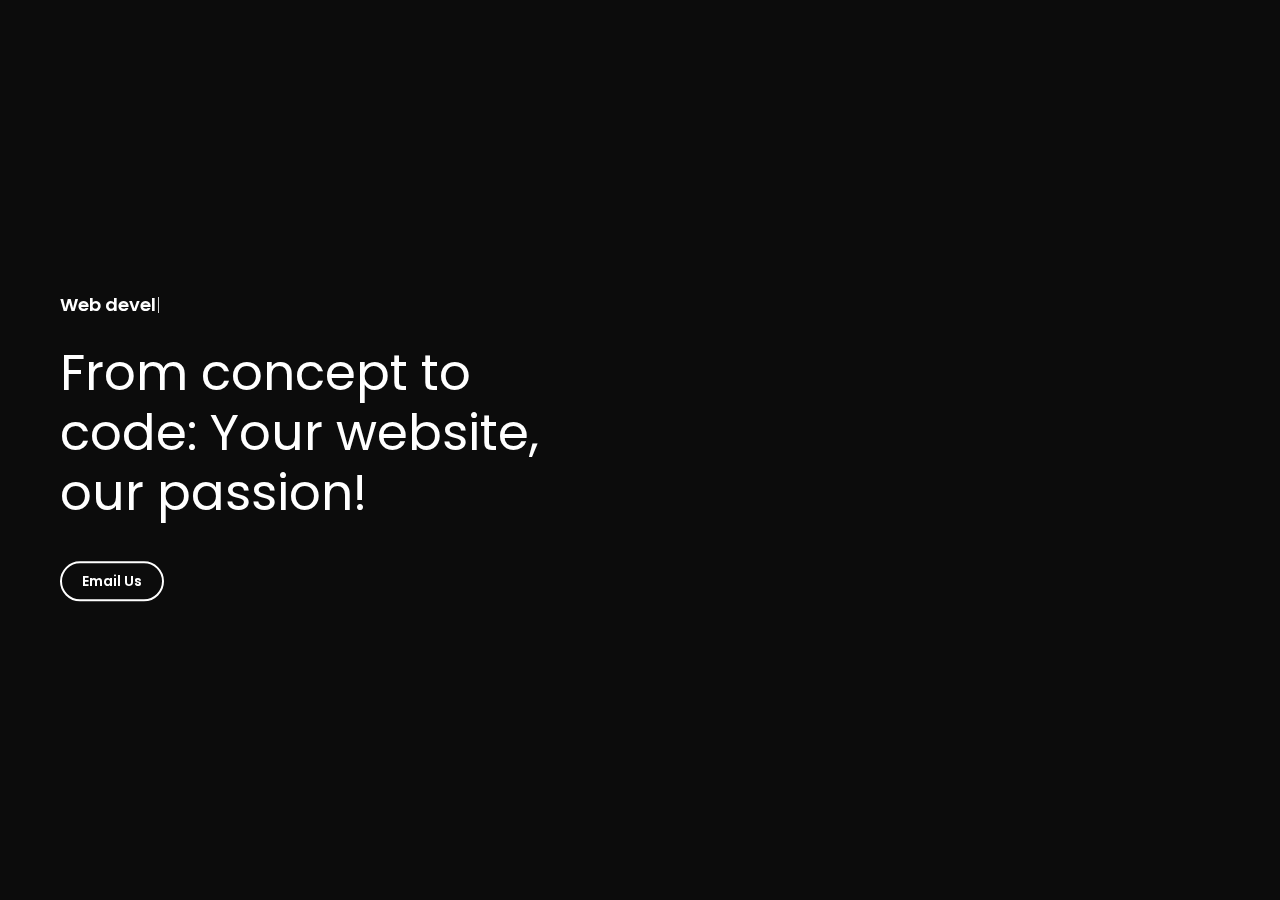
==== index.html @ c7162fa5 "fixed contact" ====
<!DOCTYPE html>
<html lang="en" dir="ltr">
	<head>
		<meta charset="utf-8" />

		<!-- Page Title-->
		<title>
			Idibia - Web Development, Web Design, UI/UX, Graphics Designing
		</title>

		<!-- Meta Tags-->

		<!-- end -->
		<meta
			name="keywords"
			content="Idibia, web design , website development, lagos web design, Nigerian web design company"
		/>
		<meta
			name="description"
			content="Idibia is a web  development company based in abuja Nigeria, that specializes in web design, UI/UX, and graphics designing. We create stunning websites and graphics that help businesses grow."
		/>
		<meta name="author" content="idibia" />

		<!-- Viewport Meta-->
		<meta http-equiv="X-UA-Compatible" content="IE=edge" />
		<meta
			name="viewport"
			content="width=device-width, initial-scale=1, maximum-scale=1"
		/>

		<!-- Template Favicon & Icons Start -->
		<link rel="icon" href="img/favicon/favicon.ico" sizes="any" />
		<link rel="icon" href="img/favicon/icon.svg" type="image/svg+xml" />
		<link rel="apple-touch-icon" href="img/favicon/apple-touch-icon.png" />
		<link rel="manifest" href="img/favicon/manifest.webmanifest" />
		<link rel="preconnect" href="https://fonts.googleapis.com" />
		<link rel="preconnect" href="https://fonts.gstatic.com" crossorigin />
		<link
			href="https://fonts.googleapis.com/css2?family=Inter+Tight:wght@300;400;700&family=League+Spartan:wght@700&display=swap"
			rel="stylesheet"
		/>
		<!-- Template Favicon & Icons End -->

		<!-- Facebook Metadata Start -->
		<meta property="og:image:height" content="1200" />
		<meta property="og:image:width" content="1200" />
		<meta property="og:title" content="Idibia " />
		<meta property="og:description" content="idibia official website" />
		<meta
			property="og:url"
			content="http://mixdesign.club/themeforest/ignite/"
		/>
		<meta
			property="og:image"
			content="http://mixdesign.club/themeforest/ignite/favicon/og-image.jpg"
		/>
		<!-- Facebook Metadata End -->

		<!-- Template Styles Start -->
		<link rel="stylesheet" type="text/css" href="css/loaders/loader.css" />
		<link rel="stylesheet" type="text/css" href="css/plugins.css" />
		<link rel="stylesheet" type="text/css" href="css/main.css" />
		<!-- Template Styles End -->

		<!-- Custom Browser Color Start -->
		<meta name="theme-color" content="#0c0c0c" />
		<meta name="msapplication-navbutton-color" content="#0c0c0c" />
		<meta name="apple-mobile-web-app-status-bar-style" content="#0c0c0c" />
		<!-- Custom Browser Color End -->
	</head>

	<body>
		<!-- Loader Start -->
		<div class="loader">
			<div class="loader">
				<div class="loader__content">
					<div class="loader__logo">
						<img src="img/logo-white.svg" alt="Idibia logo " />
					</div>
				</div>
			</div>
		</div>
		<!-- Loader End -->

		<!-- Navigation Start -->
		<nav id="nav" class="nav">
			<div class="nav__container">
				<!-- menu background -->
				<div class="nav__background"></div>
				<div class="nav__content text-center">
					<ul class="navigation">
						<li>
							<a id="home-trigger" class="nav__link" href="#0">
								<span class="link-title">Home</span>
								<span class="link-hover">Home</span>
							</a>
						</li>
						<li>
							<a id="about-trigger" class="nav__link" href="#0">
								<span class="link-title">About Us</span>
								<span class="link-hover">About Us</span>
							</a>
						</li>
						<li>
							<a id="works-trigger" class="nav__link" href="#0">
								<span class="link-title">Projects</span>
								<span class="link-hover">Projects</span>
							</a>
						</li>
						<li>
							<a id="contact-trigger" class="nav__link" href="#0">
								<span class="link-title">Contact</span>
								<span class="link-hover">Contact</span>
							</a>
						</li>
					</ul>
				</div>
			</div>
		</nav>
		<!-- Navigation End -->

		<!-- Header Start -->
		<header id="header" class="header full">
			<div class="container-fluid px-0 fullheight-mobile">
				<div class="row gx-0 fullheight-mobile">
					<div class="col-6 fullheight-mobile header__left">
						<!-- Logo Start -->
						<div class="logo">
							<img src="img/logo-white.svg" alt="Idibia - logo" />
						</div>
						<!-- Logo End -->
					</div>
					<div class="col-6 fullheight header__right">
						<!-- Say Hello Button Start -->
						<a
							href="#0"
							id="sayhello-trigger"
							class="btn btn-s sayhello-trigger"
						>
							<i class="fa-solid fa-pencil"></i>
							<span class="title">Say Hello</span>
							<span class="hover">Say Hello</span>
						</a>
						<!-- Say Hello Button End -->

						<!-- Menu Trigger Start -->
						<div class="menu-button">
							<a href="#0" id="menu-trigger" class="menu-trigger">
								<span class="burger"></span>
								<span class="circle"></span>
							</a>
						</div>
						<!-- Menu Trigger End -->
					</div>
				</div>
			</div>
		</header>
		<!-- Header End -->

		<!-- Main Section Start -->
		<section id="main" class="main full">
			<div class="fullscreen-wrapper">
				<!-- Fullscreen Background Start-->
				<div class="fullscreen-bg media-full-4">
					<!-- Dark gradient cover layer -->
					<div class="color-layer layer-dark-03"></div>
				</div>
				<!-- Fullscreen Background End-->

				<!-- Main Section Content Start -->
				<div class="main__content fullheight-mobile">
					<div class="container-fluid px-0 fullheight-mobile">
						<div class="row gx-0 fullheight-mobile">
							<!-- Main Section Intro Start -->
							<div class="col-12 col-xl-6 main__intro fullheight-mobile">
								<!-- Main Intro Content Start -->
								<div class="intro__content fullheight-mobile">
									<!-- Headline Start -->
									<div id="headline" class="headline centered-mobile">
										<span class="headline__subtitle animated-headline">
											<span id="typed-strings">
												<b>Web development</b>
												<b>Branding & logo design</b>
												<b>3D modeling</b>
											</span>
											<span id="typed"></span>
										</span>
										<h1 class="headline__title">
											From concept to code: Your website, our passion!
										</h1>
										<div class="headline__btnholder">
											<!-- <a
												href="https://vimeo.com/65036292"
												id="showreel-trigger"
												class="btn btn-l-icon btn-light"
											>
												<span class="btn-icon-title">Play Showreel</span>
												<span class="btn-icon-anim"
													><i class="fa-solid fa-play"></i
												></span>
											</a>
											<a
												href="#"
												id="notify-trigger"
												class="btn btn-l btn-outline-light"
											>
												<span class="btn-title">Notify me</span>
												<span class="btn-hover">Notify me</span>
											</a> -->
											<a
												href="mailto:idibiaonline@gmail.com"
												class="btn btn-l btn-outline-light"
											>
												<span class="btn-title">Email Us</span>
												<span class="btn-hover">Email Us</span>
											</a>
										</div>
									</div>
									<!-- Headline End -->
								</div>
								<!-- Main Intro Content End -->

								<!-- Footer Mobile Start -->
								<div class="footer-mobile full">
									<div
										class="container-mobile fullheight-mobile d-flex align-items-center"
									>
										<div class="container-fluid px-0">
											<div class="row gx-0">
												<div class="col-6 text-start footer-mobile__socials">
													<!-- Home screen socials links -->
													<ul class="socials d-flex align-items-start">
														<li>
															<a
																class="btn btn-s-text"
																href="https://www.facebook.com/idibia.net"
																target="_blank"
															>
																<span class="title">Fb</span>
																<span class="hover">Fb</span>
															</a>
														</li>
														<li>
															<a
																class="btn btn-s-text"
																href="https://www.instagram.com"
																target="_blank"
															>
																<span class="title">In</span>
																<span class="hover">In</span>
															</a>
														</li>
														<li>
															<a
																class="btn btn-s-text"
																href="https://twitter.com/"
																target="_blank"
															>
																<span class="title">Tw</span>
																<span class="hover">Tw</span>
															</a>
														</li>
														<li>
															<a
																class="btn btn-s-text"
																href="https://www.behance.net/"
																target="_blank"
															>
																<span class="title">Be</span>
																<span class="hover">Be</span>
															</a>
														</li>
													</ul>
												</div>
												<div class="col-6 text-end footer-mobile__copyright">
													<p class="copyright bright">
														<i class="fa-regular fa-copyright"></i>
														<a class="contact-link" href="#git " target="_blank"
															>Idibia</a
														>, 2023
													</p>
												</div>
											</div>
										</div>
									</div>
								</div>
								<!-- Footer Mobile End -->
							</div>
							<!-- Main Section Intro End -->
						</div>
					</div>
				</div>
				<!-- Main Section Content End -->
			</div>
		</section>
		<!-- Main Section End -->

		<!-- About Section Start -->
		<section id="about" class="inner about">
			<!-- Inner Section Content Start -->
			<div class="inner__content fullheight">
				<div class="container-fluid px-0 fullheight">
					<div class="row gx-0 flex-xl-row-reverse fullheight">
						<!-- Inner Section Info Part Start -->
						<div class="col-12 col-xl-6 inner__info">
							<div class="blocks-container">
								<!-- Inner Content Block Title Start -->
								<div class="content-block">
									<span class="block__subtitle">01 / About Us</span>
									<h2 class="block__title">
										Creativity is above all. Just awesome template.
									</h2>
									<p class="block__text">
										We're not just another web development company – we're the
										creative minds behind digital magic! 🌟 At Idibia, we've
										turned our passion for crafting stunning online experiences
										into a full-fledged journey of innovation. With a sprinkle
										of imagination and a whole lot of code, we're here to make
										your web dreams a reality. Whether you're envisioning a
										sleek website design that's as smooth as butter, a seamless
										user experience that feels like a warm hug, or some
										eye-popping graphics that practically dance off the screen,
										we're your go-to team. But who are we, you ask? We're a
										bunch of tech enthusiasts, design aficionados, and coffee
										addicts (because let's face it, caffeine powers
										creativity!). Our mission is to blend the art of design with
										the precision of development, creating online spaces that
										not only look fantastic but work like a charm. Navigating
										the ever-evolving digital landscape can be overwhelming, but
										fear not – we're your trusty guides, here to translate geek
										speak into plain English. We love collaborating, so expect a
										lot of "Let's do this together!" vibes from us. Your vision
										and ideas fuel our work, and we're all ears (well,
										technically eyes) for what you have to say. Whether you're a
										startup, a growing business, or a seasoned pro looking for a
										digital facelift, we've got your back. So let's embark on
										this web adventure together – hand in hand, pixel by pixel.
										Ready to turn your online aspirations into captivating
										reality? Let's make some web magic! Catch you on the digital
										side, The Idibia Crew ✨
									</p>
								</div>
								<!-- Inner Content Block Title End -->

								<!-- Inner Content Block Skillbars Start -->
								<div class="content-block">
									<div class="skillbars">
										<!-- Skillbar single item -->
										<!-- <div class="show-skillbar">
											<div class="skillbar light" data-percent="96">
												<span class="skillbar-title light">UI/UX Design</span>
												<p class="skillbar-bar light" style="width: 96%"></p>
												<span class="skill-bar-percent light">96%</span>
											</div>
										</div> -->
										<!-- Skillbar single item -->
										<!-- <div class="show-skillbar">
											<div class="skillbar light" data-percent="84">
												<span class="skillbar-title light">Branding</span>
												<p class="skillbar-bar light" style="width: 84%"></p>
												<span class="skill-bar-percent light">90%</span>
											</div>
										</div> -->
										<!-- Skillbar single item -->
										<!-- <div class="show-skillbar">
											<div class="skillbar light" data-percent="90">
												<span class="skillbar-title light">3D Modeling</span>
												<p class="skillbar-bar light" style="width: 90%"></p>
												<span class="skill-bar-percent light">87%</span>
											</div>
										</div> -->
									</div>
								</div>
								<!-- Inner Content Block Skillbars End -->
							</div>
						</div>
						<!-- Inner Section Info Part End -->

						<!-- Inner Section Media Part Start -->
						<div class="col-12 col-xl-6 inner__media">
							<div class="media-container">
								<!-- Inner Illustration Image Start -->
								<div class="image about-image">
									<!--<div class="color-layer color-layer-dark"></div>-->
									<!-- About image bottom caption -->
									<div class="image-caption opposite">
										<p>
											Lost in Space
											<span>Editorial / Render</span>
										</p>
									</div>
								</div>
								<!-- Inner Illustration Image End -->
							</div>
						</div>
						<!-- Inner Section Media Part End -->
					</div>
				</div>
			</div>
			<!-- Inner Section Content End -->
		</section>
		<!-- About Section End -->

		<!-- Works Section Start -->
		<section id="works" class="inner works">
			<!-- Inner Section Content Start -->
			<div class="inner__content fullheight">
				<div class="container-fluid px-0 fullheight">
					<div class="row gx-0 flex-xl-row-reverse fullheight">
						<!-- Inner Section Info Part Start -->
						<div class="col-12 col-xl-6 inner__info">
							<div class="blocks-container">
								<!-- Inner Content Block Title Start -->
								<div class="content-block">
									<span class="block__subtitle">02 / Projects</span>
									<h2 class="block__title">
										Welcome to Our Creative Playground! 🚀
									</h2>
									<p class="block__text">
										Behold, a showcase of our digital adventures! Each project
										here is a testament to our passion for innovation, design,
										and all things tech. From crafting seamless user experiences
										to painting digital canvases with vibrant graphics, we've
										poured our heart and soul into every pixel. Join us on a
										journey through imagination and technology as we unveil the
										stories behind these projects. They're not just websites or
										designs – they're the result of collaboration, dedication,
										and a dash of that unmistakable Idibia magic. Ready to dive
										in? Let's explore the digital wonders we've brought to life:
									</p>
								</div>
								<!-- Inner Content Block Title End -->

								<!-- Inner Content Block Skillbars Start -->
								<div class="content-block">
									<div class="container-fluid px-0">
										<div class="row gx-5">
											<!-- Feature single item -->
											<div
												class="col-12 col-sm-6 d-flex justify-content-start align-items-center features__item"
											>
												<img
													src="img/features/feature-icon-1.svg"
													alt="idibia image icon"
												/>
												<h3>Eye catching<br />design</h3>
											</div>
											<!-- Feature single item -->
											<div
												class="col-12 col-sm-6 d-flex justify-content-start align-items-center features__item"
											>
												<img
													src="img/features/feature-icon-2.svg"
													alt="idibia image icon"
												/>
												<h3>Trendy colors<br />and fonts</h3>
											</div>
											<!-- Feature single item -->
											<div
												class="col-12 col-sm-6 d-flex justify-content-start align-items-center features__item"
											>
												<img
													src="img/features/feature-icon-3.svg"
													alt="idibia image icon"
												/>
												<h3>Smooth section<br />transitions</h3>
											</div>
											<!-- Feature single item -->
											<div
												class="col-12 col-sm-6 d-flex justify-content-start align-items-center features__item"
											>
												<img
													src="img/features/feature-icon-4.svg"
													alt="idibia image icon"
												/>
												<h3>High quality <br />awesome images</h3>
											</div>
										</div>
									</div>
								</div>
								<!-- Inner Content Block Skillbars End -->
							</div>
						</div>
						<!-- Inner Section Info Part End -->

						<!-- Inner Section Media Part Start -->
						<div class="col-12 col-xl-6 inner__media">
							<div class="media-container portfolio-container">
								<div class="container-fluid px-0 inner__gallery">
									<div
										class="row gx-0 my-gallery"
										itemscope
										itemtype="http://schema.org/ImageGallery"
									>
										<!-- Works Gallery Single Item Start -->
										<figure
											class="col-12 col-sm-6 my-gallery__item"
											itemprop="associatedMedia"
											itemscope
											itemtype="http://schema.org/ImageObject"
										>
											<a
												href="img/works/1000x1200-works-1.jpg"
												data-image="img/works/1000x1200-works-1.jpg"
												class="my-gallery__link"
												itemprop="contentUrl"
												data-size="1000x1200"
											>
												<img
													src="img/works/1000x1200-works-1.jpg"
													class="my-gallery__image"
													itemprop="thumbnail"
													alt="Image description"
												/>
											</a>
											<figcaption
												class="my-gallery__description"
												itemprop="caption description"
											>
												<h4>
													Webisite
													<small
														>View some of our sites ore request a custom
														one</small
													>
												</h4>
												<p>
													“Bring your ideas to life with our top-notch web
													development services. From front-end design to
													back-end functionality, our team of experts will work
													with you every step of the way to create a stunning
													and user-friendly website that exceeds your
													expectations. Let us help you make your mark on the
													web!” <a href="#">View here</a>
												</p>
											</figcaption>
										</figure>
										<!-- Works Gallery Single Item End -->

										<!-- Works Gallery Single Item Start -->
										<figure
											class="col-12 col-sm-6 my-gallery__item"
											itemprop="associatedMedia"
											itemscope
											itemtype="http://schema.org/ImageObject"
										>
											<a
												href="img/works/1000x1200-works-2.jpg"
												data-image="img/works/1000x1200-works-2.jpg"
												class="my-gallery__link"
												itemprop="contentUrl"
												data-size="1000x1200"
											>
												<img
													src="img/works/1000x1200-works-2.jpg"
													class="my-gallery__image"
													itemprop="thumbnail"
													alt="Image description"
												/>
											</a>
											<figcaption
												class="my-gallery__description opposite"
												itemprop="caption description"
											>
												<h4 class="opposite">
													Graphic design
													<small>Let us handle your graphics</small>
												</h4>
												<p>
													“Unleash the power of visual communication with our
													exceptional graphic design services. Our team of
													talented designers will work with you to create
													stunning visuals that effectively convey your message
													and captivate your audience. From logos and branding
													to marketing materials and packaging, we’ve got you
													covered. Let us help you stand out in a sea of
													competition!” <a href="">View here</a>
												</p>
											</figcaption>
										</figure>
										<!-- Works Gallery Single Item End -->

										<!-- Works Gallery Single Item Start -->
										<figure
											class="col-12 col-sm-6 my-gallery__item"
											itemprop="associatedMedia"
											itemscope
											itemtype="http://schema.org/ImageObject"
										>
											<a
												href="img/works/1000x1200-works-3.jpg"
												data-image="img/works/1000x1200-works-3.jpg"
												class="my-gallery__link"
												itemprop="contentUrl"
												data-size="1000x1200"
											>
												<img
													src="img/works/1000x1200-works-3.jpg"
													class="my-gallery__image"
													itemprop="thumbnail"
													alt="Image description"
												/>
											</a>
											<figcaption
												class="my-gallery__description opposite"
												itemprop="caption description"
											>
												<h4 class="opposite">
													AI-Enhanced Design Services
													<small>Bring your imaginations to reality</small>
												</h4>
												<p>
													"Experience the future of design with our AI-Enhanced
													Design Services. Leveraging advanced AI technology and
													prompt engineering techniques12, we can generate
													unique character designs, graphics, icons, logos, and
													assets. Our process involves structuring specific
													prompts that guide the AI to produce designs tailored
													to your needs1. It’s not just design—it’s design
													reimagined. Let us help you redefine your brand’s
													visual identity!"1
												</p>
											</figcaption>
										</figure>
										<!-- Works Gallery Single Item End -->

										<!-- Works Gallery Single Item Start -->
										<figure
											class="col-12 col-sm-6 my-gallery__item"
											itemprop="associatedMedia"
											itemscope
											itemtype="http://schema.org/ImageObject"
										>
											<a
												href="img/works/1000x1200-works-4.webp"
												data-image="img/works/1000x1200-works-4.webp"
												class="my-gallery__link"
												itemprop="contentUrl"
												data-size="1000x1200"
											>
												<img
													src="img/works/1000x1200-works-4.webp"
													class="my-gallery__image"
													itemprop="thumbnail"
													alt="Image description"
												/>
											</a>
											<figcaption
												class="my-gallery__description"
												itemprop="caption description"
											>
												<h4>
													Web design
													<small>Ui / Ux</small>
												</h4>
												<p>
													Create a stunning online presence with our exceptional
													web design and UI services. Our team of skilled
													designers will work with you to craft a visually
													appealing and user-friendly website that effectively
													communicates your message and engages your audience.
													From layout and color scheme to navigation and
													interactivity, we’ll ensure that every aspect of your
													website is optimized for an outstanding user
													experience. Let us help you make a lasting impression
													on
												</p>
											</figcaption>
										</figure>
										<!-- Works Gallery Single Item End -->
									</div>
								</div>
							</div>
						</div>
						<!-- Inner Section Media Part End -->
					</div>
				</div>
			</div>
			<!-- Inner Section Content End -->
		</section>
		<!-- Works Section End -->

		<!-- Contact Section Start -->
		<section id="contact" class="inner contact">
			<!-- Inner Section Content Start -->
			<div class="inner__content fullheight">
				<div class="container-fluid px-0 fullheight">
					<div class="row gx-0 flex-xl-row-reverse fullheight">
						<!-- Inner Section Info Part Start -->
						<div class="col-12 col-xl-6 inner__info">
							<div class="blocks-container">
								<!-- Inner Content Block Title Start -->
								<div class="content-block">
									<span class="block__subtitle">03 / Contact</span>
									<h2 class="block__title">Let's get in touch.</h2>
									<p class="block__text">
										Send us an
										<a
											href="mailto:idibiaonline@gmail.com?subject=Iquiries%20from%20idibia.net"
											class="text-link"
											>email</a
										>
										, we'll get right back <span>9:00 AM</span> to
										<span> 5: 00 PM</span>.
									</p>
								</div>
								<!-- Inner Content Block Title End -->

								<!-- Inner Content Block Skillbars Start -->
								<div class="content-block">
									<div class="container-fluid px-0">
										<div class="row gx-5">
											<!-- contact data item -->
											<div class="col-12 col-md-4 contactdata__item">
												<h5 class="contactdata__title">Location</h5>
												<div
													class="contactdata__descr d-flex align-items-start"
												>
													<div class="contactdata__icon">
														<i class="fa-solid fa-location-crosshairs"></i>
													</div>
													<div class="contactdata__text">
														<p>
															<a
																class="contact-link"
																href="https://goo.gl/maps/nWXKpGaDPuyH6gxRA"
																target="_blank"
																>abuja,<br />Nigeria</a
															>
														</p>
													</div>
												</div>
												<div
													class="contactdata__descr d-flex align-items-start"
												>
													<!-- <div class="contactdata__icon">
														<i class="fa-solid fa-location-crosshairs"></i>
													</div> -->
													<!-- <div class="contactdata__text">
														<p>
															<a
																class="contact-link"
																href="https://goo.gl/maps/NF7ZxtqHu9AJJG3U9"
																target="_blank"
																>Abuja,<br />Nigeria</a
															>
														</p>
													</div> -->
												</div>
											</div>
											<!-- contact data item -->
											<div class="col-12 col-md-4 contactdata__item">
												<h5 class="contactdata__title">Contact</h5>
												<div
													class="contactdata__descr d-flex align-items-start"
												>
													<div class="contactdata__icon">
														<i class="fa-solid fa-phone"></i>
													</div>
													<div class="contactdata__text">
														<p>
															<a class="contact-link" href="">soon</a>
															<br />
															<a class="contact-link" href="">soon</a>
														</p>
													</div>
												</div>
												<div
													class="contactdata__descr d-flex align-items-start"
												>
													<div class="contactdata__icon">
														<i class="fa-solid fa-envelope"></i>
													</div>
													<div class="contactdata__text">
														<a
															class="contact-link"
															href="mailto:idibiaonline@gmail.com?subject=Iquiries%20from%20idibia.net"
															>contact@idibia.net</a
														>
														<br />
														<!-- <a
															class="contact-link"
															href="mailto:example@example.com?subject=Message%20from%20your%20site"
															>help@idibia.net</a
														> -->
													</div>
												</div>
											</div>
											<!-- contact data item -->
											<div class="col-12 col-md-4 contactdata__item">
												<h5 class="contactdata__title">Follow us</h5>
												<div
													class="contactdata__descr d-flex align-items-start"
												>
													<ul class="contactdata__socials">
														<li>
															<i class="fa-brands fa-facebook"></i>
															<a
																class="contact-link"
																href="https://www.facebook.com/idibia.net"
																target="_blank"
																>Facebook</a
															>
														</li>
														<li>
															<i class="fa-brands fa-instagram"></i>
															<a
																class="contact-link"
																href="https://www.instagram.com/idibiaonline"
																target="_blank"
																>Instagram</a
															>
														</li>
														<!-- <li>
															<i class="fa-brands fa-twitter"></i>
															<a
																class="contact-link"
																href="https://twitter.com/"
																target="_blank"
																>Twitter</a
															>
														</li> -->
														<!-- <li>
															<i class="fa-brands fa-pinterest"></i>
															<a
																class="contact-link"
																href="https://pinterest.com/"
																target="_blank"
																>Pinterest</a
															>
														</li> -->
													</ul>
												</div>
											</div>
										</div>
									</div>
								</div>
								<!-- Inner Content Block Skillbars End -->
							</div>
						</div>
						<!-- Inner Section Info Part End -->

						<!-- Inner Section Media Part Start -->
						<div class="col-12 col-xl-6 inner__media">
							<div class="media-container">
								<!-- Inner Illustration Image Start -->
								<div class="image contact-image">
									<!--<div class="color-layer color-layer-dark"></div>-->
									<!-- contact image bottom caption -->
									<div class="image-caption">
										<p>
											Imagination Flight
											<span>Editorial / Render</span>
										</p>
									</div>
								</div>
								<!-- Inner Illustration Image End -->
							</div>
						</div>
						<!-- Inner Section Media Part End -->
					</div>
				</div>
			</div>
			<!-- Inner Section Content End -->
		</section>
		<!-- Contact Section End -->

		<!-- Footer Desktop Start -->
		<footer id="footer" class="footer-desktop full">
			<div class="container-fluid px-0 fullheight">
				<div class="row gx-0 fullheight">
					<div class="col-6 footer-desktop__left fullheight">
						<div
							class="container-desktop d-flex fullheight justify-content-start align-items-center"
						>
							<!-- Home screen socials links -->
							<ul class="socials">
								<li>
									<a
										class="btn btn-s-text"
										href="https://www.facebook.com/idibia.net"
										target="_blank"
									>
										<span class="title">Fb</span>
										<span class="hover">Fb</span>
									</a>
								</li>
								<li>
									<a
										class="btn btn-s-text"
										href="https://www.instagram.com/idibiaonline"
										target="_blank"
									>
										<span class="title">In</span>
										<span class="hover">In</span>
									</a>
								</li>
								<li>
									<!-- <a
										class="btn btn-s-text"
										href="https://twitter.com/"
										target="_blank"
									>
										<span class="title">Tw</span>
										<span class="hover">Tw</span>
									</a> -->
								</li>
							</ul>
						</div>
					</div>
					<div class="col-6 footer-desktop__right fullheight">
						<div
							class="container-desktop fullheight d-flex justify-content-end align-items-center"
						>
							<p class="copyright bright">
								<i class="fa-regular fa-copyright"></i>
								<a class="contact-link" href="#">Idbia</a>, 2023
							</p>
						</div>
					</div>
				</div>
			</div>
		</footer>
		<!-- Footer Desktop End -->

		<!-- Notify Popup Start -->
		<div id="notify" class="popup notify">
			<div class="popup__container">
				<!-- Popup Content Start -->
				<div class="popup__content block-rounded-s">
					<!-- popup close button -->
					<a href="#0" id="notify-close" class="popup-close">
						<i class="fa-solid fa-xmark"></i>
					</a>

					<!-- Notify Popup Title Start -->
					<div class="popup-title">
						<p class="popup-title__title">Get to know about our launch</p>
						<p class="popup-title__text">
							Subscribe to our newsletter and we will send you a notification
							about the launch of our brand new site
						</p>
					</div>
					<!-- Notify Popup Title End -->

					<!-- Notify Form Container Start -->
					<div class="form-container">
						<!-- Reply Messages Start-->
						<div class="reply-group subscription-ok">
							<i class="fa-solid fa-circle-check reply-group__icon"></i>
							<p class="reply-group__title txt-light">Done!</p>
							<span class="reply-group__text"
								>Thanks for subscribing. We will send you a notification about
								our launch.</span
							>
						</div>
						<div class="reply-group subscription-error">
							<i class="fa-solid fa-face-frown-open reply-group__icon"></i>
							<p class="reply-group__title">Ooops!</p>
							<span class="reply-group__text"
								>Something went wrong. Please try again later.</span
							>
						</div>
						<!-- Reply Messages End-->

						<!-- Notify Contact Form Start-->
						<form class="form notify-form form-light">
							<input
								class="margin-l"
								type="email"
								placeholder="Your Email"
								required
							/>
							<button class="btn btn-l btn-light" type="submit">
								<span class="btn-title">Submit</span>
								<span class="btn-hover">Submit</span>
							</button>
						</form>
						<!-- Notify Contact Form End-->
					</div>
					<!-- Notify Form Container End -->
				</div>
				<!-- Popup Content End -->
			</div>
		</div>
		<!-- Notify Popup End -->

		<!-- Say Hello Popup Start -->
		<div id="sayhello" class="popup sayhello">
			<div class="popup__container">
				<!-- Popup Content Start -->
				<div class="popup__content block-rounded-s">
					<!-- popup close button -->
					<a href="#0" id="sayhello-close" class="popup-close">
						<i class="fa-solid fa-xmark"></i>
					</a>

					<!-- Say Hello Popup Title Start -->
					<div class="popup-title">
						<p class="popup-title__title">Let's talk!</p>
					</div>
					<!-- Say Hello Popup Title End -->

					<!-- Say Hello Form Container Start -->
					<div class="form-container">
						<!-- Reply Messages Start-->
						<div class="reply-group">
							<i class="fa-solid fa-circle-check reply-group__icon"></i>
							<p class="reply-group__title">Done!</p>
							<span class="reply-group__text"
								>Thanks for your message. We will get back as soon as
								possible</span
							>
						</div>
						<!-- Reply Messages End-->

						<!-- Contact Form Start -->
						<form class="form form-light sayhello-form" id="sayhello-form">
							<!-- Hidden Required Fields -->
							<input type="hidden" name="project_name" value="Idibia " />
							<input
								type="hidden"
								name="admin_email"
								value="support@mixdesign.club"
							/>
							<input
								type="hidden"
								name="form_subject"
								value="Contact Form Message"
							/>
							<!-- END Hidden Required Fields-->
							<div class="container-fluid px-0">
								<div class="row gx-5">
									<div class="col-12 col-md-6">
										<input
											class=""
											type="text"
											name="Name"
											placeholder="Your Name"
											required
										/>
									</div>
									<div class="col-12 col-md-6">
										<input
											class=""
											type="text"
											name="Company"
											placeholder="Your Email"
											required
										/>
									</div>
									<div class="col-12">
										<textarea
											class="margin-l"
											name="Message"
											placeholder="A Few Words"
											required
										></textarea>
									</div>
									<div class="col-12">
										<button class="btn btn-l btn-light" type="submit">
											<span class="btn-title">Send</span>
											<span class="btn-hover">Send</span>
										</button>
									</div>
								</div>
							</div>
						</form>
						<!-- Contact Form End  -->
					</div>
					<!-- Say Hello Form Container End -->
				</div>
				<!-- Popup Content End -->
			</div>
		</div>
		<!-- Say Hello Popup End -->

		<!-- Root element of PhotoSwipe. Must have class pswp. -->
		<div class="pswp" tabindex="-1" role="dialog" aria-hidden="true">
			<!-- Background of PhotoSwipe.
      It's a separate element, as animating opacity is faster than rgba(). -->
			<div class="pswp__bg"></div>

			<!-- Slides wrapper with overflow:hidden. -->
			<div class="pswp__scroll-wrap">
				<!-- Container that holds slides. PhotoSwipe keeps only 3 slides in DOM to save memory. -->
				<!-- don't modify these 3 pswp__item elements, data is added later on. -->
				<div class="pswp__container">
					<div class="pswp__item"></div>
					<div class="pswp__item"></div>
					<div class="pswp__item"></div>
				</div>

				<!-- Default (PhotoSwipeUI_Default) interface on top of sliding area. Can be changed. -->
				<div class="pswp__ui pswp__ui--hidden">
					<div class="pswp__top-bar">
						<!--  Controls are self-explanatory. Order can be changed. -->

						<div class="pswp__counter"></div>

						<button
							class="pswp__button pswp__button--close"
							title="Close (Esc)"
						></button>

						<button
							class="pswp__button pswp__button--share"
							title="Share"
						></button>

						<button
							class="pswp__button pswp__button--fs"
							title="Toggle fullscreen"
						></button>

						<button
							class="pswp__button pswp__button--zoom"
							title="Zoom in/out"
						></button>

						<!-- Preloader demo http://codepen.io/dimsemenov/pen/yyBWoR -->
						<!-- element will get class pswp__preloader-active when preloader is running -->
						<div class="pswp__preloader">
							<div class="pswp__preloader__icn">
								<div class="pswp__preloader__cut">
									<div class="pswp__preloader__donut"></div>
								</div>
							</div>
						</div>
					</div>

					<div
						class="pswp__share-modal pswp__share-modal--hidden pswp__single-tap"
					>
						<div class="pswp__share-tooltip"></div>
					</div>

					<button
						class="pswp__button pswp__button--arrow--left"
						title="Previous (arrow left)"
					></button>

					<button
						class="pswp__button pswp__button--arrow--right"
						title="Next (arrow right)"
					></button>

					<div class="pswp__caption">
						<div class="pswp__caption__center"></div>
					</div>
				</div>
			</div>
		</div>

		<!-- Load Scripts Start -->
		<script src="js/libs.min.js"></script>
		<script src="js/gallery-init.js"></script>
		<script src="js/custom.js"></script>
		<!-- Load Scripts End -->
	</body>
</html>
---- css/loaders/loader.css ----
/*! ------------------------------------------------
 * Project Name: Name: Ignite - Coming Soon and Landing Page Template
 * Project Description: Ignite - functional and beautifully designed coming soon and landing page template to kick-start your project
 * Tags: mix_design, coming soon, under construction, template, landing page, portfolio, one page, responsive, html5, css3, creative, clean, agency, personal page
 * Version: 1.0.0
 * Build Date: May 2023
 * Last Update: May 2023
 * This product is available exclusively on Themeforest
 * Author: mix_design
 * Author URI: https://themeforest.net/user/mix_design */
/*! File name: loader.css
 * ------------------------------------------------
 *
 * ------------------------------------------------
 * Table of Contents
 * ------------------------------------------------
 *  1. Loader Styles
 * ------------------------------------------------
 * Table of Contents End
 * ------------------------------------------------ */
/* ------------------------------------------------*/
/* Loader Styles Start */
/* ------------------------------------------------*/
.loader {
  position: fixed;
  top: 0;
  right: 0;
  bottom: 0;
  left: 0;
  z-index: 9999;
  background-color: #0c0c0c;
  opacity: 1;
  visibility: visible;
  -webkit-transition: all 0.3s ease-in-out;
  -o-transition: all 0.3s ease-in-out;
  -moz-transition: all 0.3s ease-in-out;
  transition: all 0.3s ease-in-out;
}
.loader.loaded {
  opacity: 0;
  visibility: hidden;
}

.loader__content {
  position: absolute;
  left: 50%;
  top: 50%;
  bottom: auto;
  right: auto;
  -webkit-transform: translateX(-50%) translateY(-50%);
     -moz-transform: translateX(-50%) translateY(-50%);
      -ms-transform: translateX(-50%) translateY(-50%);
          transform: translateX(-50%) translateY(-50%);
}

.loader__logo {
  width: 100px;
}
.loader__logo img {
  display: block;
  width: 100%;
  height: auto;
}

@-webkit-keyframes scaleOut {
  from {
    -webkit-transform: scale3d(1, 1, 1);
            transform: scale3d(1, 1, 1);
    opacity: 1;
  }
  to {
    -webkit-transform: scale3d(1.14, 1.14, 1.14);
            transform: scale3d(1.14, 1.14, 1.14);
    opacity: 0;
  }
}

@-moz-keyframes scaleOut {
  from {
    -moz-transform: scale3d(1, 1, 1);
         transform: scale3d(1, 1, 1);
    opacity: 1;
  }
  to {
    -moz-transform: scale3d(1.14, 1.14, 1.14);
         transform: scale3d(1.14, 1.14, 1.14);
    opacity: 0;
  }
}

@keyframes scaleOut {
  from {
    -webkit-transform: scale3d(1, 1, 1);
       -moz-transform: scale3d(1, 1, 1);
            transform: scale3d(1, 1, 1);
    opacity: 1;
  }
  to {
    -webkit-transform: scale3d(1.14, 1.14, 1.14);
       -moz-transform: scale3d(1.14, 1.14, 1.14);
            transform: scale3d(1.14, 1.14, 1.14);
    opacity: 0;
  }
}
.scaleOut {
  -webkit-animation: scaleOut 0.3s 1;
     -moz-animation: scaleOut 0.3s 1;
          animation: scaleOut 0.3s 1;
  -webkit-animation-fill-mode: both;
     -moz-animation-fill-mode: both;
          animation-fill-mode: both;
}

/* ------------------------------------------------*/
/* Loader Styles End */
/* ------------------------------------------------*/
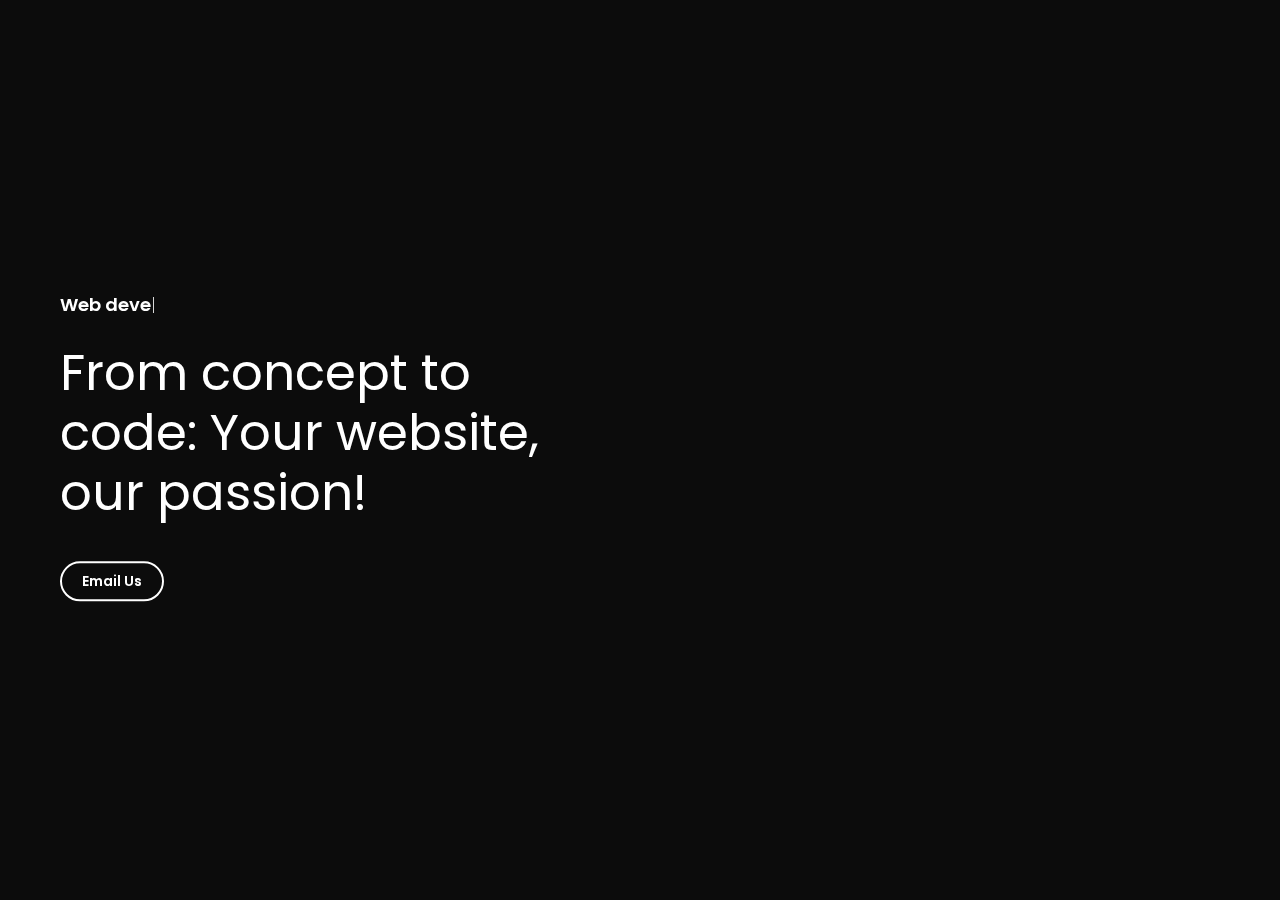
==== commit 7a115a01: "fixed pen" ====
--- a/index.html
+++ b/index.html
@@ -132,7 +132,7 @@
 					</div>
 					<div class="col-6 fullheight header__right">
 						<!-- Say Hello Button Start -->
-						<a
+						<!-- <a
 							href="#0"
 							id="sayhello-trigger"
 							class="btn btn-s sayhello-trigger"
@@ -140,7 +140,7 @@
 							<i class="fa-solid fa-pencil"></i>
 							<span class="title">Say Hello</span>
 							<span class="hover">Say Hello</span>
-						</a>
+						</a> -->
 						<!-- Say Hello Button End -->
 
 						<!-- Menu Trigger Start -->
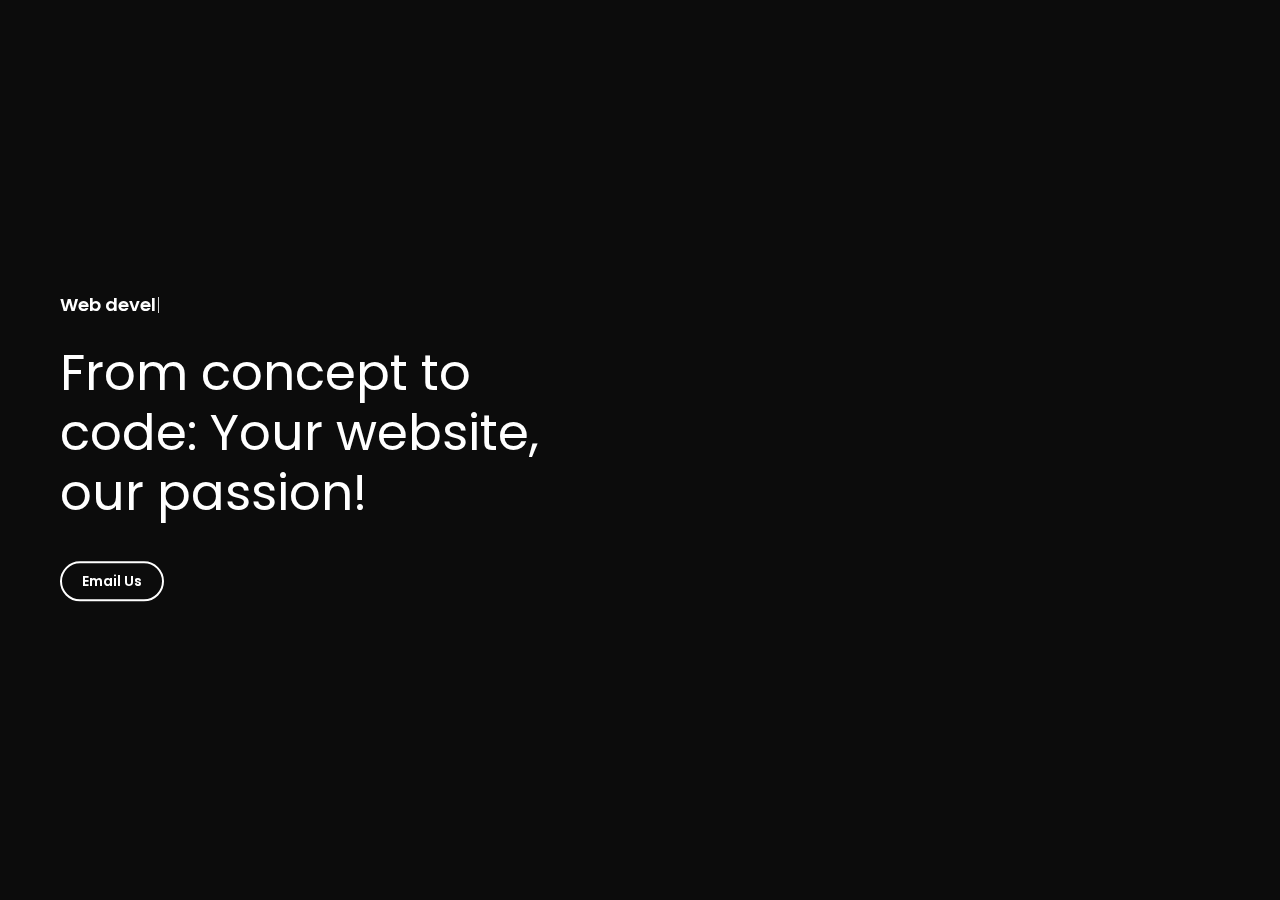
==== commit 510a0148: "loader svg font" ====
--- a/index.html
+++ b/index.html
@@ -35,6 +35,7 @@
 		<link rel="manifest" href="img/favicon/manifest.webmanifest" />
 		<link rel="preconnect" href="https://fonts.googleapis.com" />
 		<link rel="preconnect" href="https://fonts.gstatic.com" crossorigin />
+
 		<link
 			href="https://fonts.googleapis.com/css2?family=Inter+Tight:wght@300;400;700&family=League+Spartan:wght@700&display=swap"
 			rel="stylesheet"
@@ -518,7 +519,7 @@
 												itemprop="caption description"
 											>
 												<h4>
-													Webisite
+													Website
 													<small
 														>View some of our sites ore request a custom
 														one</small
@@ -849,7 +850,7 @@
 									<!-- contact image bottom caption -->
 									<div class="image-caption">
 										<p>
-											Imagination Flight
+											<!-- Imagination Flight -->
 											<span>Editorial / Render</span>
 										</p>
 									</div>
--- a/css/loaders/loader.css
+++ b/css/loaders/loader.css
@@ -22,95 +22,96 @@
 /* Loader Styles Start */
 /* ------------------------------------------------*/
 .loader {
-  position: fixed;
-  top: 0;
-  right: 0;
-  bottom: 0;
-  left: 0;
-  z-index: 9999;
-  background-color: #0c0c0c;
-  opacity: 1;
-  visibility: visible;
-  -webkit-transition: all 0.3s ease-in-out;
-  -o-transition: all 0.3s ease-in-out;
-  -moz-transition: all 0.3s ease-in-out;
-  transition: all 0.3s ease-in-out;
+	position: fixed;
+	top: 0;
+	right: 0;
+	bottom: 0;
+	left: 0;
+	z-index: 9999;
+	background-color: #0c0c0c;
+	opacity: 1;
+	visibility: visible;
+	-webkit-transition: all 0.3s ease-in-out;
+	-o-transition: all 0.3s ease-in-out;
+	-moz-transition: all 0.3s ease-in-out;
+	transition: all 0.3s ease-in-out;
 }
 .loader.loaded {
-  opacity: 0;
-  visibility: hidden;
+	opacity: 0;
+	visibility: hidden;
 }
 
 .loader__content {
-  position: absolute;
-  left: 50%;
-  top: 50%;
-  bottom: auto;
-  right: auto;
-  -webkit-transform: translateX(-50%) translateY(-50%);
-     -moz-transform: translateX(-50%) translateY(-50%);
-      -ms-transform: translateX(-50%) translateY(-50%);
-          transform: translateX(-50%) translateY(-50%);
+	position: absolute;
+	left: 50%;
+	top: 50%;
+	bottom: auto;
+	right: auto;
+	-webkit-transform: translateX(-50%) translateY(-50%);
+	-moz-transform: translateX(-50%) translateY(-50%);
+	-ms-transform: translateX(-50%) translateY(-50%);
+	transform: translateX(-50%) translateY(-50%);
 }
 
 .loader__logo {
-  width: 100px;
+	width: 100px;
+	font-family: "League Spartan", sans-serif;
 }
 .loader__logo img {
-  display: block;
-  width: 100%;
-  height: auto;
+	display: block;
+	width: 100%;
+	height: auto;
 }
 
 @-webkit-keyframes scaleOut {
-  from {
-    -webkit-transform: scale3d(1, 1, 1);
-            transform: scale3d(1, 1, 1);
-    opacity: 1;
-  }
-  to {
-    -webkit-transform: scale3d(1.14, 1.14, 1.14);
-            transform: scale3d(1.14, 1.14, 1.14);
-    opacity: 0;
-  }
+	from {
+		-webkit-transform: scale3d(1, 1, 1);
+		transform: scale3d(1, 1, 1);
+		opacity: 1;
+	}
+	to {
+		-webkit-transform: scale3d(1.14, 1.14, 1.14);
+		transform: scale3d(1.14, 1.14, 1.14);
+		opacity: 0;
+	}
 }
 
 @-moz-keyframes scaleOut {
-  from {
-    -moz-transform: scale3d(1, 1, 1);
-         transform: scale3d(1, 1, 1);
-    opacity: 1;
-  }
-  to {
-    -moz-transform: scale3d(1.14, 1.14, 1.14);
-         transform: scale3d(1.14, 1.14, 1.14);
-    opacity: 0;
-  }
+	from {
+		-moz-transform: scale3d(1, 1, 1);
+		transform: scale3d(1, 1, 1);
+		opacity: 1;
+	}
+	to {
+		-moz-transform: scale3d(1.14, 1.14, 1.14);
+		transform: scale3d(1.14, 1.14, 1.14);
+		opacity: 0;
+	}
 }
 
 @keyframes scaleOut {
-  from {
-    -webkit-transform: scale3d(1, 1, 1);
-       -moz-transform: scale3d(1, 1, 1);
-            transform: scale3d(1, 1, 1);
-    opacity: 1;
-  }
-  to {
-    -webkit-transform: scale3d(1.14, 1.14, 1.14);
-       -moz-transform: scale3d(1.14, 1.14, 1.14);
-            transform: scale3d(1.14, 1.14, 1.14);
-    opacity: 0;
-  }
+	from {
+		-webkit-transform: scale3d(1, 1, 1);
+		-moz-transform: scale3d(1, 1, 1);
+		transform: scale3d(1, 1, 1);
+		opacity: 1;
+	}
+	to {
+		-webkit-transform: scale3d(1.14, 1.14, 1.14);
+		-moz-transform: scale3d(1.14, 1.14, 1.14);
+		transform: scale3d(1.14, 1.14, 1.14);
+		opacity: 0;
+	}
 }
 .scaleOut {
-  -webkit-animation: scaleOut 0.3s 1;
-     -moz-animation: scaleOut 0.3s 1;
-          animation: scaleOut 0.3s 1;
-  -webkit-animation-fill-mode: both;
-     -moz-animation-fill-mode: both;
-          animation-fill-mode: both;
+	-webkit-animation: scaleOut 0.3s 1;
+	-moz-animation: scaleOut 0.3s 1;
+	animation: scaleOut 0.3s 1;
+	-webkit-animation-fill-mode: both;
+	-moz-animation-fill-mode: both;
+	animation-fill-mode: both;
 }
 
 /* ------------------------------------------------*/
 /* Loader Styles End */
-/* ------------------------------------------------*/+/* ------------------------------------------------*/
--- a/css/main.css
+++ b/css/main.css
@@ -56,7 +56,7 @@
 
 .media-full-4 {
 	/* background-image: url("../img/backgrounds/1920x1080-media-4.webp"); */
-	background-image: url("../img/backgrounds/hero-1.jpg");
+	background-image: url("../img/backgrounds/hero.png");
 }
 /*  */
 
@@ -66,7 +66,7 @@
 }
 
 .contact-image {
-	background-image: url("../img/backgrounds/960x1080-inner-2.webp");
+	background-image: url("../img/backgrounds/boy.png");
 }
 
 /* ------------------------------------------------*/
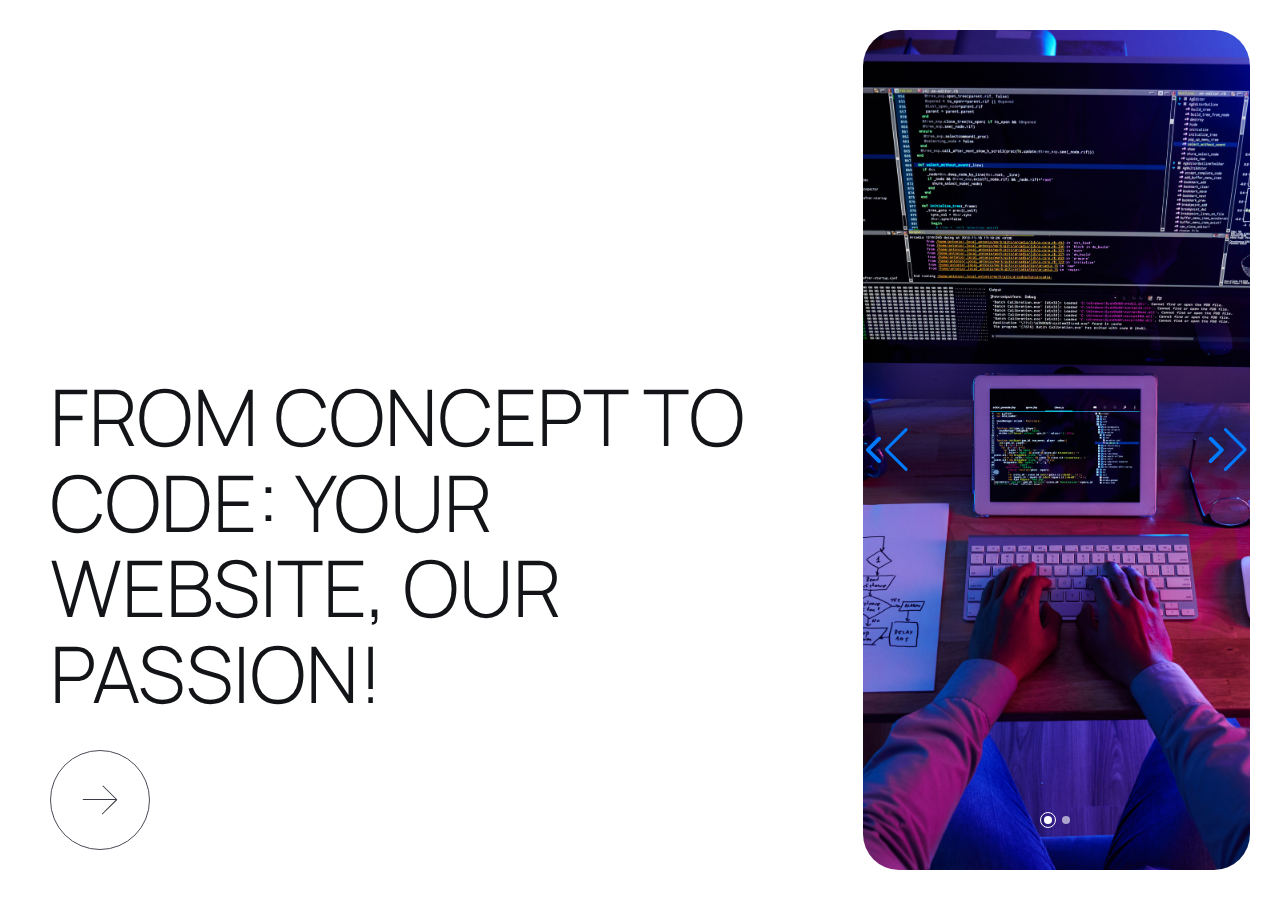
==== commit adf29028: "finished new design" ====
--- a/index.html
+++ b/index.html
@@ -3,14 +3,12 @@
 	<head>
 		<meta charset="utf-8" />
 
-		<!-- Page Title-->
+		<!-- Page Title -->
 		<title>
 			Idibia - Web Development, Web Design, UI/UX, Graphics Designing
 		</title>
 
-		<!-- Meta Tags-->
-
-		<!-- end -->
+		<!-- Meta Tags -->
 		<meta
 			name="keywords"
 			content="Idibia, web design , website development, lagos web design, Nigerian web design company"
@@ -33,28 +31,13 @@
 		<link rel="icon" href="img/favicon/icon.svg" type="image/svg+xml" />
 		<link rel="apple-touch-icon" href="img/favicon/apple-touch-icon.png" />
 		<link rel="manifest" href="img/favicon/manifest.webmanifest" />
-		<link rel="preconnect" href="https://fonts.googleapis.com" />
-		<link rel="preconnect" href="https://fonts.gstatic.com" crossorigin />
-
-		<link
-			href="https://fonts.googleapis.com/css2?family=Inter+Tight:wght@300;400;700&family=League+Spartan:wght@700&display=swap"
-			rel="stylesheet"
-		/>
 		<!-- Template Favicon & Icons End -->
 
 		<!-- Facebook Metadata Start -->
 		<meta property="og:image:height" content="1200" />
 		<meta property="og:image:width" content="1200" />
-		<meta property="og:title" content="Idibia " />
-		<meta property="og:description" content="idibia official website" />
-		<meta
-			property="og:url"
-			content="http://mixdesign.club/themeforest/ignite/"
-		/>
-		<meta
-			property="og:image"
-			content="http://mixdesign.club/themeforest/ignite/favicon/og-image.jpg"
-		/>
+		<meta property="og:title" content="idibia " />
+
 		<!-- Facebook Metadata End -->
 
 		<!-- Template Styles Start -->
@@ -64,9 +47,9 @@
 		<!-- Template Styles End -->
 
 		<!-- Custom Browser Color Start -->
-		<meta name="theme-color" content="#0c0c0c" />
-		<meta name="msapplication-navbutton-color" content="#0c0c0c" />
-		<meta name="apple-mobile-web-app-status-bar-style" content="#0c0c0c" />
+		<meta name="theme-color" content="#ededed" />
+		<meta name="msapplication-navbutton-color" content="#ededed" />
+		<meta name="apple-mobile-web-app-status-bar-style" content="#ededed" />
 		<!-- Custom Browser Color End -->
 	</head>
 
@@ -76,909 +59,890 @@
 			<div class="loader">
 				<div class="loader__content">
 					<div class="loader__logo">
-						<img src="img/logo-white.svg" alt="Idibia logo " />
+						<img src="img/idibia logo.svg" alt="idibia " />
 					</div>
 				</div>
 			</div>
 		</div>
 		<!-- Loader End -->
 
-		<!-- Navigation Start -->
-		<nav id="nav" class="nav">
-			<div class="nav__container">
-				<!-- menu background -->
-				<div class="nav__background"></div>
-				<div class="nav__content text-center">
-					<ul class="navigation">
-						<li>
-							<a id="home-trigger" class="nav__link" href="#0">
-								<span class="link-title">Home</span>
-								<span class="link-hover">Home</span>
-							</a>
-						</li>
-						<li>
-							<a id="about-trigger" class="nav__link" href="#0">
-								<span class="link-title">About Us</span>
-								<span class="link-hover">About Us</span>
-							</a>
-						</li>
-						<li>
-							<a id="works-trigger" class="nav__link" href="#0">
-								<span class="link-title">Projects</span>
-								<span class="link-hover">Projects</span>
-							</a>
-						</li>
-						<li>
-							<a id="contact-trigger" class="nav__link" href="#0">
-								<span class="link-title">Contact</span>
-								<span class="link-hover">Contact</span>
-							</a>
-						</li>
-					</ul>
+		<!-- Gradient Background Start -->
+		<div class="fullscreen-bg">
+			<!-- <div class="blur"></div>
+			<div class="blur"></div>
+			<div class="blur"></div> -->
+		</div>
+		<!-- Gradient Background End -->
+
+		<!-- Header Start -->
+		<header id="header" class="header">
+			<!-- Logo Start -->
+			<div class="header__logo">
+				<img class="ilogo" src="img/idibia logo.svg" alt="idibia " />
+			</div>
+			<!-- Logo End -->
+
+			<!-- Header Content Start -->
+			<div class="header__content d-flex align-items-center">
+				<div class="container-fluid px-0 fullheight-mobile">
+					<div
+						class="row gx-0 gx-lg-5 justify-content-end justify-content-xl-start fullheight-mobile"
+					>
+						<div class="col-auto col-lg-8 fullheight-mobile">
+							<!-- Header Controls Block Start -->
+							<div
+								class="header__buttons d-flex justify-content-end align-items-center"
+							>
+								<!-- Socials Desktop Start -->
+								<div class="socials-desktop">
+									<!-- Home screen socials links -->
+									<ul class="socials d-flex align-items-start">
+										<li>
+											<a
+												class="btn btn-s-text"
+												href="https://facebook.com/idibia.net"
+												target="_blank"
+											>
+												<span class="btn-title">Facebook</span>
+												<span class="btn-hover">Facebook</span>
+											</a>
+										</li>
+										<li>
+											<a
+												class="btn btn-s-text"
+												href="https://www.instagram.com/idibiaonline"
+												target="_blank"
+											>
+												<span class="btn-title">Instagram</span>
+												<span class="btn-hover">Instagram</span>
+											</a>
+										</li>
+									</ul>
+								</div>
+								<!-- Socials Desktop End -->
+
+								<!-- Notify Trigger Start -->
+								<a id="notify-trigger" class="btn btn-s btn-s-icon" href="#0">
+									<span class="btn__background dark"></span>
+									<span class="btn__text light">
+										<i class="fa-solid fa-bell"></i>
+										<em class="btn-title">Contact us</em>
+										<em class="btn-hover">Contact us</em>
+									</span>
+								</a>
+								<!-- Notify Trigger End -->
+							</div>
+							<!-- Header Controls Block End -->
+						</div>
+						<div class="col-auto col-lg-4">
+							<!-- Menu Trigger Start -->
+							<div
+								class="header__menu d-flex justify-content-end align-items-center"
+							>
+								<a id="menu-trigger" class="btn menu-trigger" href="#0">
+									<span class="menu-trigger__background"></span>
+									<span class="menu-trigger__menu">
+										<em class="btn-title">Menu</em>
+										<em class="btn-hover">Menu</em>
+									</span>
+									<span class="menu-trigger__close">
+										<em class="btn-title">Close</em>
+										<em class="btn-hover">Close</em>
+									</span>
+								</a>
+							</div>
+							<!-- Menu Trigger End -->
+						</div>
+					</div>
+				</div>
+			</div>
+			<!-- Header Content End -->
+		</header>
+		<!-- Header End -->
+
+		<!-- Menu Start -->
+		<nav id="menu" class="menu">
+			<div class="menu__content d-flex">
+				<div class="container-fluid px-0 fullheight">
+					<div class="row gx-0 gx-lg-5 fullheight">
+						<!--Menu Data Block Start -->
+						<div class="col-12 col-lg-8 menu__data">
+							<div class="menudata__content">
+								<!-- Menu Sections Links Start -->
+								<div class="menudata__links">
+									<div class="container-fluid p-0">
+										<div class="row g-0">
+											<div class="col-12">
+												<!-- Navigation Start -->
+												<ul class="navigation">
+													<li>
+														<a
+															href="#0"
+															id="home-trigger"
+															class="navigation__link"
+															data-ref="home"
+														>
+															<span class="nav-star"></span>
+															<span class="nav-caption">Home</span>
+														</a>
+													</li>
+													<li>
+														<a
+															href="#0"
+															id="about-trigger"
+															class="navigation__link"
+															data-ref="about"
+														>
+															<span class="nav-star"></span>
+															<span class="nav-caption">About Us</span>
+														</a>
+													</li>
+													<li>
+														<a
+															href="#0"
+															id="works-trigger"
+															class="navigation__link"
+															data-ref="works"
+														>
+															<span class="nav-star"></span>
+															<span class="nav-caption">Portfolio</span>
+														</a>
+													</li>
+													<li>
+														<a
+															href="#0"
+															id="contact-trigger"
+															class="navigation__link"
+															data-ref="contact"
+														>
+															<span class="nav-star"></span>
+															<span class="nav-caption">Contact</span>
+														</a>
+													</li>
+												</ul>
+												<!-- Navigation End -->
+											</div>
+										</div>
+									</div>
+								</div>
+								<!-- Menu Sections Links End -->
+
+								<!-- Menu Contact Links Start -->
+								<div class="menudata__contact">
+									<div class="container-fluid px-0">
+										<div class="row gx-0 gx-lg-5">
+											<div class="col-12 col-lg-4 menudata__item">
+												<p class="menudata__title">Let's talk:</p>
+												<p class="menudata__text">
+													<a
+														class="contact-link"
+														href="mailto:example@example.com?subject=Message%20from%20your%20site"
+														>idibiaonline@gmail.com</a
+													>
+												</p>
+											</div>
+											<div class="col-12 col-lg-8 menudata__item">
+												<p class="menudata__title">Welcome:</p>
+												<p class="menudata__text">
+													<!-- <a
+														class="contact-link"
+														href="https://goo.gl/maps/nWXKpGaDPuyH6gxRA"
+														>11 West 53 Street, New York, NY</a
+													> -->
+												</p>
+											</div>
+										</div>
+									</div>
+								</div>
+								<!-- Menu Contact Links End -->
+							</div>
+						</div>
+						<!--Menu Data Block End -->
+
+						<!--Menu Media Block Start -->
+						<div class="col-12 col-lg-4 menu__media">
+							<div class="media__content border-radius-l">
+								<!-- Menu Image Background Start -->
+								<div class="menu__image menu-image-1"></div>
+								<!-- Menu Image Background End -->
+							</div>
+						</div>
+						<!--Menu Media Block End-->
+					</div>
 				</div>
 			</div>
 		</nav>
-		<!-- Navigation End -->
-
-		<!-- Header Start -->
-		<header id="header" class="header full">
-			<div class="container-fluid px-0 fullheight-mobile">
-				<div class="row gx-0 fullheight-mobile">
-					<div class="col-6 fullheight-mobile header__left">
-						<!-- Logo Start -->
-						<div class="logo">
-							<img src="img/logo-white.svg" alt="Idibia - logo" />
-						</div>
-						<!-- Logo End -->
-					</div>
-					<div class="col-6 fullheight header__right">
-						<!-- Say Hello Button Start -->
-						<!-- <a
-							href="#0"
-							id="sayhello-trigger"
-							class="btn btn-s sayhello-trigger"
-						>
-							<i class="fa-solid fa-pencil"></i>
-							<span class="title">Say Hello</span>
-							<span class="hover">Say Hello</span>
-						</a> -->
-						<!-- Say Hello Button End -->
-
-						<!-- Menu Trigger Start -->
-						<div class="menu-button">
-							<a href="#0" id="menu-trigger" class="menu-trigger">
-								<span class="burger"></span>
-								<span class="circle"></span>
-							</a>
-						</div>
-						<!-- Menu Trigger End -->
-					</div>
-				</div>
-			</div>
-		</header>
-		<!-- Header End -->
+		<!-- Menu End -->
 
 		<!-- Main Section Start -->
-		<section id="main" class="main full">
-			<div class="fullscreen-wrapper">
-				<!-- Fullscreen Background Start-->
-				<div class="fullscreen-bg media-full-4">
-					<!-- Dark gradient cover layer -->
-					<div class="color-layer layer-dark-03"></div>
-				</div>
-				<!-- Fullscreen Background End-->
-
-				<!-- Main Section Content Start -->
-				<div class="main__content fullheight-mobile">
-					<div class="container-fluid px-0 fullheight-mobile">
-						<div class="row gx-0 fullheight-mobile">
-							<!-- Main Section Intro Start -->
-							<div class="col-12 col-xl-6 main__intro fullheight-mobile">
-								<!-- Main Intro Content Start -->
-								<div class="intro__content fullheight-mobile">
-									<!-- Headline Start -->
-									<div id="headline" class="headline centered-mobile">
-										<span class="headline__subtitle animated-headline">
-											<span id="typed-strings">
-												<b>Web development</b>
-												<b>Branding & logo design</b>
-												<b>3D modeling</b>
+		<section id="main" class="main active">
+			<div class="main__content d-flex">
+				<div class="container-fluid px-0 fullheight">
+					<div class="row gx-0 gx-lg-5 fullheight">
+						<!-- Main Section Intro Start -->
+						<div class="col-12 col-lg-8 main__intro">
+							<!-- Intro Content Start -->
+							<div class="intro__content">
+								<!-- Headline Start -->
+								<div id="headline" class="headline">
+									<h1 class="headline__title">
+										From concept to code: Your website, our passion!
+									</h1>
+									<div class="headline__btnholder d-flex">
+										<a
+											href="#0"
+											id="menu-trigger-headline"
+											class="btn-bottom more"
+										>
+											<span class="circle">
+												<i class="circle__icon">
+													<svg
+														xmlns="http://www.w3.org/2000/svg"
+														width="35px"
+														height="30px"
+														viewBox="0 0 35 30"
+													>
+														<path
+															fill="#393C44"
+															d="M20.6,0.4l13.6,13.6l0.7,0.7l-0.7,0.7L19.9,29.6l-0.7-0.7L33,15.1H0.1v-1H33L19.9,1.1L20.6,0.4z"
+														/>
+													</svg>
+												</i>
 											</span>
-											<span id="typed"></span>
-										</span>
-										<h1 class="headline__title">
-											From concept to code: Your website, our passion!
-										</h1>
-										<div class="headline__btnholder">
-											<!-- <a
-												href="https://vimeo.com/65036292"
-												id="showreel-trigger"
-												class="btn btn-l-icon btn-light"
-											>
-												<span class="btn-icon-title">Play Showreel</span>
-												<span class="btn-icon-anim"
-													><i class="fa-solid fa-play"></i
-												></span>
-											</a>
-											<a
-												href="#"
-												id="notify-trigger"
-												class="btn btn-l btn-outline-light"
-											>
-												<span class="btn-title">Notify me</span>
-												<span class="btn-hover">Notify me</span>
-											</a> -->
-											<a
-												href="mailto:idibiaonline@gmail.com"
-												class="btn btn-l btn-outline-light"
-											>
-												<span class="btn-title">Email Us</span>
-												<span class="btn-hover">Email Us</span>
-											</a>
+										</a>
+									</div>
+								</div>
+								<!-- Headline End -->
+							</div>
+							<!-- Intro Content End -->
+						</div>
+						<!-- Main Section Intro End -->
+
+						<!-- Main Section Media Start -->
+						<div class="col-12 col-lg-4 main__media">
+							<!-- Media Content Start -->
+							<div class="media__content border-radius-l">
+								<!-- Main Section Split Swiper Slider Start -->
+								<!-- Slider main container -->
+								<div class="swiper">
+									<!-- Additional required wrapper -->
+									<div class="swiper-wrapper">
+										<!-- Slides -->
+										<div class="swiper-slide split-slide">
+											<video
+												class="slider-video"
+												preload="auto"
+												autoplay="autoplay"
+												loop="loop"
+												muted="muted"
+												poster="img/backgrounds/3.jpg"
+											></video>
 										</div>
-									</div>
-									<!-- Headline End -->
+										<div class="swiper-slide split-slide split-slide-1">
+											<video
+												class="slider-video"
+												preload="auto"
+												autoplay="autoplay"
+												loop="loop"
+												muted="muted"
+												poster="img/backgrounds/2.jpg"
+											></video>
+										</div>
+									</div>
+									<!-- Pagination -->
+									<div
+										class="swiper-pagination split-slider-pagination-idibia d-flex align-items-center justify-content-center"
+									></div>
+									<!-- Navigation buttons -->
+									<div
+										class="swiper-button-prev split-slider-btn-idibia split-slider-btn-idibia-prev"
+									>
+										<span class="circle"></span>
+										<i class="fa-solid fa-chevron-left"></i>
+									</div>
+									<div
+										class="swiper-button-next split-slider-btn-idibia split-slider-btn-idibia-next"
+									>
+										<span class="circle"></span>
+										<i class="fa-solid fa-chevron-right"></i>
+									</div>
 								</div>
-								<!-- Main Intro Content End -->
-
-								<!-- Footer Mobile Start -->
-								<div class="footer-mobile full">
-									<div
-										class="container-mobile fullheight-mobile d-flex align-items-center"
-									>
-										<div class="container-fluid px-0">
-											<div class="row gx-0">
-												<div class="col-6 text-start footer-mobile__socials">
-													<!-- Home screen socials links -->
-													<ul class="socials d-flex align-items-start">
-														<li>
-															<a
-																class="btn btn-s-text"
-																href="https://www.facebook.com/idibia.net"
-																target="_blank"
-															>
-																<span class="title">Fb</span>
-																<span class="hover">Fb</span>
-															</a>
-														</li>
-														<li>
-															<a
-																class="btn btn-s-text"
-																href="https://www.instagram.com"
-																target="_blank"
-															>
-																<span class="title">In</span>
-																<span class="hover">In</span>
-															</a>
-														</li>
-														<li>
-															<a
-																class="btn btn-s-text"
-																href="https://twitter.com/"
-																target="_blank"
-															>
-																<span class="title">Tw</span>
-																<span class="hover">Tw</span>
-															</a>
-														</li>
-														<li>
-															<a
-																class="btn btn-s-text"
-																href="https://www.behance.net/"
-																target="_blank"
-															>
-																<span class="title">Be</span>
-																<span class="hover">Be</span>
-															</a>
-														</li>
-													</ul>
-												</div>
-												<div class="col-6 text-end footer-mobile__copyright">
-													<p class="copyright bright">
-														<i class="fa-regular fa-copyright"></i>
-														<a class="contact-link" href="#git " target="_blank"
-															>Idibia</a
-														>, 2023
-													</p>
-												</div>
-											</div>
-										</div>
-									</div>
-								</div>
-								<!-- Footer Mobile End -->
-							</div>
-							<!-- Main Section Intro End -->
-						</div>
-					</div>
-				</div>
-				<!-- Main Section Content End -->
-			</div>
-		</section>
-		<!-- Main Section End -->
-
-		<!-- About Section Start -->
-		<section id="about" class="inner about">
-			<!-- Inner Section Content Start -->
-			<div class="inner__content fullheight">
-				<div class="container-fluid px-0 fullheight">
-					<div class="row gx-0 flex-xl-row-reverse fullheight">
-						<!-- Inner Section Info Part Start -->
-						<div class="col-12 col-xl-6 inner__info">
-							<div class="blocks-container">
-								<!-- Inner Content Block Title Start -->
-								<div class="content-block">
-									<span class="block__subtitle">01 / About Us</span>
-									<h2 class="block__title">
-										Creativity is above all. Just awesome template.
-									</h2>
-									<p class="block__text">
-										We're not just another web development company – we're the
-										creative minds behind digital magic! 🌟 At Idibia, we've
-										turned our passion for crafting stunning online experiences
-										into a full-fledged journey of innovation. With a sprinkle
-										of imagination and a whole lot of code, we're here to make
-										your web dreams a reality. Whether you're envisioning a
-										sleek website design that's as smooth as butter, a seamless
-										user experience that feels like a warm hug, or some
-										eye-popping graphics that practically dance off the screen,
-										we're your go-to team. But who are we, you ask? We're a
-										bunch of tech enthusiasts, design aficionados, and coffee
-										addicts (because let's face it, caffeine powers
-										creativity!). Our mission is to blend the art of design with
-										the precision of development, creating online spaces that
-										not only look fantastic but work like a charm. Navigating
-										the ever-evolving digital landscape can be overwhelming, but
-										fear not – we're your trusty guides, here to translate geek
-										speak into plain English. We love collaborating, so expect a
-										lot of "Let's do this together!" vibes from us. Your vision
-										and ideas fuel our work, and we're all ears (well,
-										technically eyes) for what you have to say. Whether you're a
-										startup, a growing business, or a seasoned pro looking for a
-										digital facelift, we've got your back. So let's embark on
-										this web adventure together – hand in hand, pixel by pixel.
-										Ready to turn your online aspirations into captivating
-										reality? Let's make some web magic! Catch you on the digital
-										side, The Idibia Crew ✨
-									</p>
-								</div>
-								<!-- Inner Content Block Title End -->
-
-								<!-- Inner Content Block Skillbars Start -->
-								<div class="content-block">
-									<div class="skillbars">
-										<!-- Skillbar single item -->
-										<!-- <div class="show-skillbar">
-											<div class="skillbar light" data-percent="96">
-												<span class="skillbar-title light">UI/UX Design</span>
-												<p class="skillbar-bar light" style="width: 96%"></p>
-												<span class="skill-bar-percent light">96%</span>
-											</div>
-										</div> -->
-										<!-- Skillbar single item -->
-										<!-- <div class="show-skillbar">
-											<div class="skillbar light" data-percent="84">
-												<span class="skillbar-title light">Branding</span>
-												<p class="skillbar-bar light" style="width: 84%"></p>
-												<span class="skill-bar-percent light">90%</span>
-											</div>
-										</div> -->
-										<!-- Skillbar single item -->
-										<!-- <div class="show-skillbar">
-											<div class="skillbar light" data-percent="90">
-												<span class="skillbar-title light">3D Modeling</span>
-												<p class="skillbar-bar light" style="width: 90%"></p>
-												<span class="skill-bar-percent light">87%</span>
-											</div>
-										</div> -->
-									</div>
-								</div>
-								<!-- Inner Content Block Skillbars End -->
-							</div>
-						</div>
-						<!-- Inner Section Info Part End -->
-
-						<!-- Inner Section Media Part Start -->
-						<div class="col-12 col-xl-6 inner__media">
-							<div class="media-container">
-								<!-- Inner Illustration Image Start -->
-								<div class="image about-image">
-									<!--<div class="color-layer color-layer-dark"></div>-->
-									<!-- About image bottom caption -->
-									<div class="image-caption opposite">
-										<p>
-											Lost in Space
-											<span>Editorial / Render</span>
-										</p>
-									</div>
-								</div>
-								<!-- Inner Illustration Image End -->
-							</div>
-						</div>
-						<!-- Inner Section Media Part End -->
-					</div>
-				</div>
-			</div>
-			<!-- Inner Section Content End -->
-		</section>
-		<!-- About Section End -->
-
-		<!-- Works Section Start -->
-		<section id="works" class="inner works">
-			<!-- Inner Section Content Start -->
-			<div class="inner__content fullheight">
-				<div class="container-fluid px-0 fullheight">
-					<div class="row gx-0 flex-xl-row-reverse fullheight">
-						<!-- Inner Section Info Part Start -->
-						<div class="col-12 col-xl-6 inner__info">
-							<div class="blocks-container">
-								<!-- Inner Content Block Title Start -->
-								<div class="content-block">
-									<span class="block__subtitle">02 / Projects</span>
-									<h2 class="block__title">
-										Welcome to Our Creative Playground! 🚀
-									</h2>
-									<p class="block__text">
-										Behold, a showcase of our digital adventures! Each project
-										here is a testament to our passion for innovation, design,
-										and all things tech. From crafting seamless user experiences
-										to painting digital canvases with vibrant graphics, we've
-										poured our heart and soul into every pixel. Join us on a
-										journey through imagination and technology as we unveil the
-										stories behind these projects. They're not just websites or
-										designs – they're the result of collaboration, dedication,
-										and a dash of that unmistakable Idibia magic. Ready to dive
-										in? Let's explore the digital wonders we've brought to life:
-									</p>
-								</div>
-								<!-- Inner Content Block Title End -->
-
-								<!-- Inner Content Block Skillbars Start -->
-								<div class="content-block">
-									<div class="container-fluid px-0">
-										<div class="row gx-5">
-											<!-- Feature single item -->
-											<div
-												class="col-12 col-sm-6 d-flex justify-content-start align-items-center features__item"
-											>
-												<img
-													src="img/features/feature-icon-1.svg"
-													alt="idibia image icon"
-												/>
-												<h3>Eye catching<br />design</h3>
-											</div>
-											<!-- Feature single item -->
-											<div
-												class="col-12 col-sm-6 d-flex justify-content-start align-items-center features__item"
-											>
-												<img
-													src="img/features/feature-icon-2.svg"
-													alt="idibia image icon"
-												/>
-												<h3>Trendy colors<br />and fonts</h3>
-											</div>
-											<!-- Feature single item -->
-											<div
-												class="col-12 col-sm-6 d-flex justify-content-start align-items-center features__item"
-											>
-												<img
-													src="img/features/feature-icon-3.svg"
-													alt="idibia image icon"
-												/>
-												<h3>Smooth section<br />transitions</h3>
-											</div>
-											<!-- Feature single item -->
-											<div
-												class="col-12 col-sm-6 d-flex justify-content-start align-items-center features__item"
-											>
-												<img
-													src="img/features/feature-icon-4.svg"
-													alt="idibia image icon"
-												/>
-												<h3>High quality <br />awesome images</h3>
-											</div>
-										</div>
-									</div>
-								</div>
-								<!-- Inner Content Block Skillbars End -->
-							</div>
-						</div>
-						<!-- Inner Section Info Part End -->
-
-						<!-- Inner Section Media Part Start -->
-						<div class="col-12 col-xl-6 inner__media">
-							<div class="media-container portfolio-container">
-								<div class="container-fluid px-0 inner__gallery">
-									<div
-										class="row gx-0 my-gallery"
-										itemscope
-										itemtype="http://schema.org/ImageGallery"
-									>
-										<!-- Works Gallery Single Item Start -->
-										<figure
-											class="col-12 col-sm-6 my-gallery__item"
-											itemprop="associatedMedia"
-											itemscope
-											itemtype="http://schema.org/ImageObject"
-										>
-											<a
-												href="img/works/1000x1200-works-1.jpg"
-												data-image="img/works/1000x1200-works-1.jpg"
-												class="my-gallery__link"
-												itemprop="contentUrl"
-												data-size="1000x1200"
-											>
-												<img
-													src="img/works/1000x1200-works-1.jpg"
-													class="my-gallery__image"
-													itemprop="thumbnail"
-													alt="Image description"
-												/>
-											</a>
-											<figcaption
-												class="my-gallery__description"
-												itemprop="caption description"
-											>
-												<h4>
-													Website
-													<small
-														>View some of our sites ore request a custom
-														one</small
-													>
-												</h4>
-												<p>
-													“Bring your ideas to life with our top-notch web
-													development services. From front-end design to
-													back-end functionality, our team of experts will work
-													with you every step of the way to create a stunning
-													and user-friendly website that exceeds your
-													expectations. Let us help you make your mark on the
-													web!” <a href="#">View here</a>
-												</p>
-											</figcaption>
-										</figure>
-										<!-- Works Gallery Single Item End -->
-
-										<!-- Works Gallery Single Item Start -->
-										<figure
-											class="col-12 col-sm-6 my-gallery__item"
-											itemprop="associatedMedia"
-											itemscope
-											itemtype="http://schema.org/ImageObject"
-										>
-											<a
-												href="img/works/1000x1200-works-2.jpg"
-												data-image="img/works/1000x1200-works-2.jpg"
-												class="my-gallery__link"
-												itemprop="contentUrl"
-												data-size="1000x1200"
-											>
-												<img
-													src="img/works/1000x1200-works-2.jpg"
-													class="my-gallery__image"
-													itemprop="thumbnail"
-													alt="Image description"
-												/>
-											</a>
-											<figcaption
-												class="my-gallery__description opposite"
-												itemprop="caption description"
-											>
-												<h4 class="opposite">
-													Graphic design
-													<small>Let us handle your graphics</small>
-												</h4>
-												<p>
-													“Unleash the power of visual communication with our
-													exceptional graphic design services. Our team of
-													talented designers will work with you to create
-													stunning visuals that effectively convey your message
-													and captivate your audience. From logos and branding
-													to marketing materials and packaging, we’ve got you
-													covered. Let us help you stand out in a sea of
-													competition!” <a href="">View here</a>
-												</p>
-											</figcaption>
-										</figure>
-										<!-- Works Gallery Single Item End -->
-
-										<!-- Works Gallery Single Item Start -->
-										<figure
-											class="col-12 col-sm-6 my-gallery__item"
-											itemprop="associatedMedia"
-											itemscope
-											itemtype="http://schema.org/ImageObject"
-										>
-											<a
-												href="img/works/1000x1200-works-3.jpg"
-												data-image="img/works/1000x1200-works-3.jpg"
-												class="my-gallery__link"
-												itemprop="contentUrl"
-												data-size="1000x1200"
-											>
-												<img
-													src="img/works/1000x1200-works-3.jpg"
-													class="my-gallery__image"
-													itemprop="thumbnail"
-													alt="Image description"
-												/>
-											</a>
-											<figcaption
-												class="my-gallery__description opposite"
-												itemprop="caption description"
-											>
-												<h4 class="opposite">
-													AI-Enhanced Design Services
-													<small>Bring your imaginations to reality</small>
-												</h4>
-												<p>
-													"Experience the future of design with our AI-Enhanced
-													Design Services. Leveraging advanced AI technology and
-													prompt engineering techniques12, we can generate
-													unique character designs, graphics, icons, logos, and
-													assets. Our process involves structuring specific
-													prompts that guide the AI to produce designs tailored
-													to your needs1. It’s not just design—it’s design
-													reimagined. Let us help you redefine your brand’s
-													visual identity!"1
-												</p>
-											</figcaption>
-										</figure>
-										<!-- Works Gallery Single Item End -->
-
-										<!-- Works Gallery Single Item Start -->
-										<figure
-											class="col-12 col-sm-6 my-gallery__item"
-											itemprop="associatedMedia"
-											itemscope
-											itemtype="http://schema.org/ImageObject"
-										>
-											<a
-												href="img/works/1000x1200-works-4.webp"
-												data-image="img/works/1000x1200-works-4.webp"
-												class="my-gallery__link"
-												itemprop="contentUrl"
-												data-size="1000x1200"
-											>
-												<img
-													src="img/works/1000x1200-works-4.webp"
-													class="my-gallery__image"
-													itemprop="thumbnail"
-													alt="Image description"
-												/>
-											</a>
-											<figcaption
-												class="my-gallery__description"
-												itemprop="caption description"
-											>
-												<h4>
-													Web design
-													<small>Ui / Ux</small>
-												</h4>
-												<p>
-													Create a stunning online presence with our exceptional
-													web design and UI services. Our team of skilled
-													designers will work with you to craft a visually
-													appealing and user-friendly website that effectively
-													communicates your message and engages your audience.
-													From layout and color scheme to navigation and
-													interactivity, we’ll ensure that every aspect of your
-													website is optimized for an outstanding user
-													experience. Let us help you make a lasting impression
-													on
-												</p>
-											</figcaption>
-										</figure>
-										<!-- Works Gallery Single Item End -->
-									</div>
-								</div>
-							</div>
-						</div>
-						<!-- Inner Section Media Part End -->
-					</div>
-				</div>
-			</div>
-			<!-- Inner Section Content End -->
-		</section>
-		<!-- Works Section End -->
-
-		<!-- Contact Section Start -->
-		<section id="contact" class="inner contact">
-			<!-- Inner Section Content Start -->
-			<div class="inner__content fullheight">
-				<div class="container-fluid px-0 fullheight">
-					<div class="row gx-0 flex-xl-row-reverse fullheight">
-						<!-- Inner Section Info Part Start -->
-						<div class="col-12 col-xl-6 inner__info">
-							<div class="blocks-container">
-								<!-- Inner Content Block Title Start -->
-								<div class="content-block">
-									<span class="block__subtitle">03 / Contact</span>
-									<h2 class="block__title">Let's get in touch.</h2>
-									<p class="block__text">
-										Send us an
-										<a
-											href="mailto:idibiaonline@gmail.com?subject=Iquiries%20from%20idibia.net"
-											class="text-link"
-											>email</a
-										>
-										, we'll get right back <span>9:00 AM</span> to
-										<span> 5: 00 PM</span>.
-									</p>
-								</div>
-								<!-- Inner Content Block Title End -->
-
-								<!-- Inner Content Block Skillbars Start -->
-								<div class="content-block">
-									<div class="container-fluid px-0">
-										<div class="row gx-5">
-											<!-- contact data item -->
-											<div class="col-12 col-md-4 contactdata__item">
-												<h5 class="contactdata__title">Location</h5>
-												<div
-													class="contactdata__descr d-flex align-items-start"
-												>
-													<div class="contactdata__icon">
-														<i class="fa-solid fa-location-crosshairs"></i>
-													</div>
-													<div class="contactdata__text">
-														<p>
-															<a
-																class="contact-link"
-																href="https://goo.gl/maps/nWXKpGaDPuyH6gxRA"
-																target="_blank"
-																>abuja,<br />Nigeria</a
-															>
-														</p>
-													</div>
-												</div>
-												<div
-													class="contactdata__descr d-flex align-items-start"
-												>
-													<!-- <div class="contactdata__icon">
-														<i class="fa-solid fa-location-crosshairs"></i>
-													</div> -->
-													<!-- <div class="contactdata__text">
-														<p>
-															<a
-																class="contact-link"
-																href="https://goo.gl/maps/NF7ZxtqHu9AJJG3U9"
-																target="_blank"
-																>Abuja,<br />Nigeria</a
-															>
-														</p>
-													</div> -->
-												</div>
-											</div>
-											<!-- contact data item -->
-											<div class="col-12 col-md-4 contactdata__item">
-												<h5 class="contactdata__title">Contact</h5>
-												<div
-													class="contactdata__descr d-flex align-items-start"
-												>
-													<div class="contactdata__icon">
-														<i class="fa-solid fa-phone"></i>
-													</div>
-													<div class="contactdata__text">
-														<p>
-															<a class="contact-link" href="">soon</a>
-															<br />
-															<a class="contact-link" href="">soon</a>
-														</p>
-													</div>
-												</div>
-												<div
-													class="contactdata__descr d-flex align-items-start"
-												>
-													<div class="contactdata__icon">
-														<i class="fa-solid fa-envelope"></i>
-													</div>
-													<div class="contactdata__text">
-														<a
-															class="contact-link"
-															href="mailto:idibiaonline@gmail.com?subject=Iquiries%20from%20idibia.net"
-															>contact@idibia.net</a
-														>
-														<br />
-														<!-- <a
-															class="contact-link"
-															href="mailto:example@example.com?subject=Message%20from%20your%20site"
-															>help@idibia.net</a
-														> -->
-													</div>
-												</div>
-											</div>
-											<!-- contact data item -->
-											<div class="col-12 col-md-4 contactdata__item">
-												<h5 class="contactdata__title">Follow us</h5>
-												<div
-													class="contactdata__descr d-flex align-items-start"
-												>
-													<ul class="contactdata__socials">
-														<li>
-															<i class="fa-brands fa-facebook"></i>
-															<a
-																class="contact-link"
-																href="https://www.facebook.com/idibia.net"
-																target="_blank"
-																>Facebook</a
-															>
-														</li>
-														<li>
-															<i class="fa-brands fa-instagram"></i>
-															<a
-																class="contact-link"
-																href="https://www.instagram.com/idibiaonline"
-																target="_blank"
-																>Instagram</a
-															>
-														</li>
-														<!-- <li>
-															<i class="fa-brands fa-twitter"></i>
-															<a
-																class="contact-link"
-																href="https://twitter.com/"
-																target="_blank"
-																>Twitter</a
-															>
-														</li> -->
-														<!-- <li>
-															<i class="fa-brands fa-pinterest"></i>
-															<a
-																class="contact-link"
-																href="https://pinterest.com/"
-																target="_blank"
-																>Pinterest</a
-															>
-														</li> -->
-													</ul>
-												</div>
-											</div>
-										</div>
-									</div>
-								</div>
-								<!-- Inner Content Block Skillbars End -->
-							</div>
-						</div>
-						<!-- Inner Section Info Part End -->
-
-						<!-- Inner Section Media Part Start -->
-						<div class="col-12 col-xl-6 inner__media">
-							<div class="media-container">
-								<!-- Inner Illustration Image Start -->
-								<div class="image contact-image">
-									<!--<div class="color-layer color-layer-dark"></div>-->
-									<!-- contact image bottom caption -->
-									<div class="image-caption">
-										<p>
-											<!-- Imagination Flight -->
-											<span>Editorial / Render</span>
-										</p>
-									</div>
-								</div>
-								<!-- Inner Illustration Image End -->
-							</div>
-						</div>
-						<!-- Inner Section Media Part End -->
-					</div>
-				</div>
-			</div>
-			<!-- Inner Section Content End -->
-		</section>
-		<!-- Contact Section End -->
-
-		<!-- Footer Desktop Start -->
-		<footer id="footer" class="footer-desktop full">
-			<div class="container-fluid px-0 fullheight">
-				<div class="row gx-0 fullheight">
-					<div class="col-6 footer-desktop__left fullheight">
-						<div
-							class="container-desktop d-flex fullheight justify-content-start align-items-center"
-						>
-							<!-- Home screen socials links -->
-							<ul class="socials">
+								<!-- Main Section Split Swiper Slider End -->
+							</div>
+							<!-- Media Content End -->
+						</div>
+						<!-- Main Section Media End -->
+
+						<!-- Socials Mobile Start -->
+						<div class="col-12 socials-mobile border-radius-l">
+							<ul>
 								<li>
 									<a
-										class="btn btn-s-text"
-										href="https://www.facebook.com/idibia.net"
+										href="https://www.instagram.com/idibiaonline"
 										target="_blank"
 									>
-										<span class="title">Fb</span>
-										<span class="hover">Fb</span>
+										<i class="fa-brands fa-instagram"></i>
 									</a>
 								</li>
 								<li>
 									<a
-										class="btn btn-s-text"
-										href="https://www.instagram.com/idibiaonline"
+										href="https://www.facebook.com/idibiaon.net"
 										target="_blank"
 									>
-										<span class="title">In</span>
-										<span class="hover">In</span>
+										<i class="fa-brands fa-facebook"></i>
 									</a>
 								</li>
-								<li>
-									<!-- <a
-										class="btn btn-s-text"
-										href="https://twitter.com/"
-										target="_blank"
-									>
-										<span class="title">Tw</span>
-										<span class="hover">Tw</span>
-									</a> -->
-								</li>
 							</ul>
 						</div>
-					</div>
-					<div class="col-6 footer-desktop__right fullheight">
-						<div
-							class="container-desktop fullheight d-flex justify-content-end align-items-center"
-						>
-							<p class="copyright bright">
-								<i class="fa-regular fa-copyright"></i>
-								<a class="contact-link" href="#">Idbia</a>, 2023
-							</p>
-						</div>
+						<!-- Socials Mobile End -->
 					</div>
 				</div>
 			</div>
-		</footer>
-		<!-- Footer Desktop End -->
+		</section>
+		<!-- Main Section End -->
+
+		<!-- About Me Section Start -->
+		<section id="about" class="inner about">
+			<div class="inner__content d-flex">
+				<div class="container-fluid px-0 fullheight">
+					<div class="row gx-0 gx-lg-5 fullheight">
+						<!-- Inner Data Start -->
+						<div class="col-12 col-lg-8 inner__data">
+							<!-- Inner Section Blocks Start -->
+							<div class="innerdata__blocks">
+								<!-- Scroll Blocks (Desktop) Start -->
+								<div class="blocks__scroll">
+									<!-- Inner Container - Section Title Start -->
+									<div class="blocks__container">
+										<div class="content-block">
+											<div class="container-fluid px-0">
+												<div class="row gx-5">
+													<div class="col-12">
+														<h2 class="inner__title animate-in-up">
+															Your partners in success
+														</h2>
+													</div>
+													<div class="col-12 col-md-4">
+														<div class="inner__name animate-in-up">About</div>
+													</div>
+													<div class="col-12 col-md-8">
+														<p class="inner__text animate-in-up">
+															At idibia, we understand that every business is
+															unique, and so are their needs. That's why we're
+															here to transform your vision into a stunning
+															online reality. Our innovative approach includes
+															providing you with a dedicated development link.
+															This allows you to watch your website come to life
+															in real-time, and most importantly, it lets you
+															share your valuable feedback effortlessly Whether
+															you need a WordPress site, a powerful e-commerce
+															platform, or a stunning product catalog, we've got
+															you covered. Experience the difference with
+															idibia. We're not just web developers; we're your
+															partners in success. Let us bring your online
+															vision to life.
+														</p>
+													</div>
+												</div>
+											</div>
+										</div>
+									</div>
+									<!-- Inner Container - Section Title End -->
+
+									<!-- Inner Container - Features & Services Start -->
+
+									<!-- Inner Container - Features & Services End -->
+
+									<!-- Inner Container - Tools Start -->
+
+									<!-- Inner Container - Tools End -->
+
+									<!-- Inner Container - Video Start -->
+
+									<!-- Inner Container - Video End -->
+								</div>
+								<!-- Scroll Blocks (Desktop) End -->
+							</div>
+							<!-- Inner Section Blocks End -->
+						</div>
+						<!-- Inner Data End -->
+
+						<!-- Inner Media Start -->
+						<div class="col-12 col-lg-4 inner__media">
+							<!-- Inner Media Content Start -->
+							<div class="innermedia__content border-radius-l">
+								<!-- Image Background Start -->
+								<div class="innermedia__image innermedia-image-1"></div>
+								<!-- Image Background End -->
+							</div>
+							<!-- Inner Media Content End -->
+						</div>
+						<!-- Inner Media End -->
+					</div>
+				</div>
+			</div>
+		</section>
+		<!-- About Me Section End -->
+
+		<!-- Portfolio Section Start -->
+		<section id="works" class="inner works">
+			<div class="inner__content d-flex">
+				<div class="container-fluid px-0 fullheight">
+					<div class="row gx-0 gx-lg-5 fullheight">
+						<!-- Inner Data Start -->
+						<div class="col-12 col-lg-8 inner__data">
+							<!-- Inner Section Blocks Start -->
+							<div class="innerdata__blocks">
+								<!-- Scroll Blocks (Desktop) Start -->
+								<div class="blocks__scroll">
+									<!-- Inner Container - Section Title Start -->
+									<div class="blocks__container">
+										<div class="content-block">
+											<div class="container-fluid px-0">
+												<div class="row gx-5">
+													<div class="col-12">
+														<h2 class="inner__title">
+															<!-- Creating unique staff. Meet my featured projects. -->
+														</h2>
+													</div>
+													<div class="col-12 col-md-4">
+														<div class="inner__name">Portfolio</div>
+													</div>
+													<div class="col-12 col-md-8">
+														<p class="inner__text">
+															where creativity meets functionality. We are a
+															passionate web developers dedicated to bringing
+															ideas to life through design and innovation. Dive
+															into my work and explore the seamless blend of
+															form and function. Each project tells a unique
+															story, a testament to my commitment to excellence.
+															Ready to embark on a visual journey? Let's explore
+															the power of possibilities together
+														</p>
+													</div>
+												</div>
+											</div>
+										</div>
+									</div>
+									<!-- Inner Container - Section Title End -->
+
+									<!-- Inner Container - Works Gallery Start -->
+									<div class="blocks__container">
+										<div class="content-block">
+											<div class="container-fluid px-0 works__gallery">
+												<div
+													class="row gx-5 gy-5 my-gallery"
+													itemscope
+													itemtype="http://schema.org/ImageGallery"
+												>
+													<!-- works gallery single item -->
+													<figure
+														class="col-12 col-md-6 my-gallery__item"
+														itemprop="associatedMedia"
+														itemscope
+														itemtype="http://schema.org/ImageObject"
+													>
+														<a
+															href="img/portfolio/two.jpeg"
+															data-image="img/portfolio/1000x1000-portfolio-1.webp"
+															class="my-gallery__link border-radius-l"
+															itemprop="contentUrl"
+															data-size="1000x1000"
+														>
+															<img
+																src="img/portfolio/two.jpeg"
+																class="my-gallery__image"
+																itemprop="thumbnail"
+																alt="Image description"
+															/>
+														</a>
+														<figcaption
+															class="my-gallery__description border-radius-l"
+															itemprop="caption description"
+														>
+															<h4>Web design</h4>
+															<div class="card__tags d-flex flex-wrap">
+																<!-- <span class="rounded-tag">3D render</span>
+																<span class="rounded-tag">Illustration</span> -->
+															</div>
+															<p class="small">website for oyanow.ng</p>
+														</figcaption>
+													</figure>
+													<!-- works gallery single item -->
+													<figure
+														class="col-12 col-md-6 my-gallery__item"
+														itemprop="associatedMedia"
+														itemscope
+														itemtype="http://schema.org/ImageObject"
+													>
+														<a
+															href="img/portfolio/three.jpg"
+															data-image="img/portfolio/1000x1000-portfolio-2.webp"
+															class="my-gallery__link border-radius-l"
+															itemprop="contentUrl"
+															data-size="1000x1000"
+														>
+															<img
+																src="img/portfolio/three.jpg"
+																class="my-gallery__image"
+																itemprop="thumbnail"
+																alt="Image description"
+															/>
+														</a>
+														<figcaption
+															class="my-gallery__description border-radius-l"
+															itemprop="caption description"
+														>
+															<h4 class="opposite">object</h4>
+															<div class="card__tags d-flex flex-wrap">
+																<span class="rounded-tag opposite">AI Art</span>
+																<span class="rounded-tag opposite"
+																	>Illustration</span
+																>
+															</div>
+															<p class="small opposite">a 3d Object</p>
+														</figcaption>
+													</figure>
+
+													<!-- works gallery single item -->
+													<figure
+														class="col-12 col-md-6 my-gallery__item"
+														itemprop="associatedMedia"
+														itemscope
+														itemtype="http://schema.org/ImageObject"
+													>
+														<a
+															href="img/portfolio/bubble.jpg"
+															data-image="img/portfolio/1000x1000-portfolio-4.webp"
+															class="my-gallery__link border-radius-l"
+															itemprop="contentUrl"
+															data-size="1000x1000"
+														>
+															<img
+																src="img/portfolio/bubble.jpg"
+																class="my-gallery__image"
+																itemprop="thumbnail"
+																alt="Image description"
+															/>
+														</a>
+														<figcaption
+															class="my-gallery__description border-radius-l"
+															itemprop="caption description"
+														>
+															<h4>bubble</h4>
+															<div class="card__tags d-flex flex-wrap">
+																<span class="rounded-tag">3D render</span>
+																<!-- <span class="rounded-tag"></span> -->
+															</div>
+															<p class="small">3d bubble image</p>
+														</figcaption>
+													</figure>
+													<!-- works gallery single item -->
+													<figure
+														class="col-12 col-md-6 my-gallery__item"
+														itemprop="associatedMedia"
+														itemscope
+														itemtype="http://schema.org/ImageObject"
+													>
+														<a
+															href="img/portfolio/four.jpeg"
+															data-image="img/portfolio/1000x1000-portfolio-3.webp"
+															class="my-gallery__link border-radius-l"
+															itemprop="contentUrl"
+															data-size="1000x1000"
+														>
+															<img
+																src="img/portfolio/four.jpeg"
+																class="my-gallery__image"
+																itemprop="thumbnail"
+																alt="Image description"
+															/>
+														</a>
+														<figcaption
+															class="my-gallery__description border-radius-l"
+															itemprop="caption description"
+														>
+															<h4>landing page</h4>
+															<div class="card__tags d-flex flex-wrap">
+																<span class="rounded-tag">webdesign</span>
+																<span class="rounded-tag">landing page</span>
+															</div>
+															<p class="small">
+																concept minimalist landing page
+															</p>
+														</figcaption>
+													</figure>
+												</div>
+											</div>
+										</div>
+									</div>
+									<!-- Inner Container - Works Gallery End -->
+								</div>
+								<!-- Scroll Blocks (Desktop) End -->
+							</div>
+							<!-- Inner Section Blocks End -->
+						</div>
+						<!-- Inner Data End -->
+
+						<!-- Inner Media Start -->
+						<div class="col-12 col-lg-4 inner__media">
+							<!-- Inner Media Content Start -->
+							<div class="innermedia__content border-radius-l">
+								<!-- Image Background Start -->
+								<div class="innermedia__image innermedia-image-2"></div>
+								<!-- Image Background End -->
+							</div>
+							<!-- Inner Media Content End -->
+						</div>
+						<!-- Inner Media End -->
+					</div>
+				</div>
+			</div>
+		</section>
+		<!-- Portfolio Section End -->
+
+		<!-- Contact Section Start -->
+		<section id="contact" class="inner contact">
+			<div class="inner__content d-flex">
+				<div class="container-fluid px-0 fullheight">
+					<div class="row gx-0 gx-lg-5 fullheight">
+						<!-- Inner Data Start -->
+						<div class="col-12 col-lg-8 inner__data">
+							<!-- Inner Section Blocks Start -->
+							<div class="innerdata__blocks">
+								<!-- Scroll Blocks (Desktop) Start -->
+								<div class="blocks__scroll">
+									<!-- Inner Container - Section Title Start -->
+									<div class="blocks__container">
+										<div class="content-block">
+											<div class="container-fluid px-0">
+												<div class="row gx-5">
+													<div class="col-12">
+														<h2 class="inner__title">
+															Let's create something amazing together.
+														</h2>
+													</div>
+													<div class="col-12 col-md-4">
+														<img
+															class="inner__name"
+															src="img/svg/section-name-contact.svg"
+															alt="About Me"
+														/>
+													</div>
+													<div class="col-12 col-md-8">
+														<p class="inner__text">
+															Let's get in touch. You can email us. We are more
+															than happy to answer any questions you might have
+															<span>9:00 to 18:00</span>.
+														</p>
+													</div>
+												</div>
+											</div>
+										</div>
+									</div>
+									<!-- Inner Container - Section Title End -->
+
+									<!-- Inner Container - Contact Data Start -->
+									<div class="blocks__container">
+										<div class="content-block">
+											<div class="container-fluid p-0">
+												<div class="row gx-5 gy-5 align-items-stretch">
+													<!-- contact data single item -->
+													<!-- <div class="col-12 col-md-6 col-xl-4">
+														<div
+															class="contactdata__item contactdata-item-1 card-auto card-gradient border-radius-s"
+														>
+															<div
+																class="contactdata__image contactdata-image-1"
+															></div>
+															<div class="contactdata__title">
+																<h5>Location</h5>
+															</div>
+															<div class="contactdata__descr">
+																<p class="small">
+																	<a
+																		class="contact-link"
+																		href="https://goo.gl/maps/nWXKpGaDPuyH6gxRA"
+																		target="_blank"
+																		>11 West 53 Street,<br />New York, NY
+																		10019</a
+																	>
+																</p>
+																<p class="small">
+																	<a
+																		class="contact-link"
+																		href="https://goo.gl/maps/xap5o3MZBuC6DFHz8"
+																		target="_blank"
+																		>3400 Broadway,<br />Oakland, CA 94611</a
+																	>
+																</p>
+															</div>
+														</div>
+													</div> -->
+													<!-- contact data single item -->
+													<div class="col-12 col-md-6 col-xl-4">
+														<div
+															class="contactdata__item contactdata-item-2 card-auto card-white border-radius-s"
+														>
+															<div
+																class="contactdata__image contactdata-image-2"
+															></div>
+															<div class="contactdata__title">
+																<h5>Follow Us</h5>
+															</div>
+															<div class="contactdata__descr">
+																<ul class="contactdata__socials">
+																	<li>
+																		<a
+																			class="contact-link"
+																			href="https://www.facebook.com/idibia.net"
+																			target="_blank"
+																			>Facebook</a
+																		>
+																	</li>
+																	<li>
+																		<a
+																			class="contact-link"
+																			href="https://www.instagram.com/idibiaonline"
+																			target="_blank"
+																			>Instagram</a
+																		>
+																	</li>
+																</ul>
+															</div>
+														</div>
+													</div>
+													<!-- contact data single item -->
+													<div class="col-12 col-md-6 col-xl-4">
+														<div
+															class="contactdata__item contactdata-item-3 card-auto card-white border-radius-s"
+														>
+															<div
+																class="contactdata__image contactdata-image-3"
+															></div>
+															<div class="contactdata__title">
+																<h5>Contact</h5>
+															</div>
+															<div class="contactdata__descr">
+																<!-- <p class="small">
+																	<a
+																		class="contact-link"
+																		href="tel:+12127089400"
+																		>+1 212-708-9400</a
+																	>
+																	<br />
+																	<a
+																		class="contact-link"
+																		href="tel:+15104570211"
+																		>+1 510-457-0211</a
+																	>
+																</p> -->
+																<p class="small">
+																	<a
+																		class="contact-link"
+																		href="mailto:idibiaonline@gmail.com"
+																		>idibiaonline@gmail.com</a
+																	>
+																	<br />
+																	<!-- <a
+																		class="contact-link"
+																		href="mailto:example@example.com?subject=Message%20from%20your%20site"
+																		>idibiaonline@gmail.com</a
+																	> -->
+																</p>
+															</div>
+														</div>
+													</div>
+												</div>
+											</div>
+										</div>
+									</div>
+									<!-- Inner Container - Contact Data End -->
+
+									<!-- Inner Container - Form Start -->
+
+									<!-- Inner Container - Form End -->
+
+									<!-- Inner Container - Marquee Start -->
+									<div class="blocks__container">
+										<div class="decor">
+											<!-- Marquee Start -->
+											<a
+												class="marquee small marquee-relative link-l-arrow"
+												href="idibia.net"
+												target="_blank"
+											>
+												<div class="marquee-content scroll">
+													<span>idibiaonline@gmail.com</span>
+													<span>idibiaonline@gmail.com</span>
+													<span>idibiaonline@gmail.com</span>
+													<span>idibiaonline@gmail.com</span>
+												</div>
+												<div class="marquee-content scroll">
+													<span>idibiaonline@gmail.com</span>
+													<span>idibiaonline@gmail.com</span>
+													<span>idibiaonline@gmail.com</span>
+													<span>idibiaonline@gmail.com</span>
+												</div>
+											</a>
+											<!-- Marquee End -->
+										</div>
+									</div>
+									<!-- Inner Container - Marquee End -->
+								</div>
+								<!-- Scroll Blocks (Desktop) End -->
+							</div>
+							<!-- Inner Section Blocks End -->
+						</div>
+						<!-- Inner Data End -->
+
+						<!-- Inner Media Start -->
+						<div class="col-12 col-lg-4 inner__media">
+							<!-- Inner Media Content Start -->
+							<div class="innermedia__content border-radius-l">
+								<!-- Image Background Start -->
+								<div class="innermedia__image innermedia-image-3"></div>
+								<!-- Image Background End -->
+							</div>
+							<!-- Inner Media Content End -->
+						</div>
+						<!-- Inner Media End -->
+					</div>
+				</div>
+			</div>
+		</section>
+		<!-- Contact Section End -->
 
 		<!-- Notify Popup Start -->
 		<div id="notify" class="popup notify">
 			<div class="popup__container">
 				<!-- Popup Content Start -->
-				<div class="popup__content block-rounded-s">
+				<div class="popup__content border-radius-l">
 					<!-- popup close button -->
-					<a href="#0" id="notify-close" class="popup-close">
-						<i class="fa-solid fa-xmark"></i>
+					<a
+						id="notify-close"
+						class="btn btn-s btn-s-icon popup-close"
+						href="#0"
+					>
+						<span class="btn__background light"></span>
+						<span class="btn__text dark">
+							<i class="fa-solid fa-xmark"></i>
+							<em class="btn-title">Close</em>
+							<em class="btn-hover">Close</em>
+						</span>
 					</a>
 
 					<!-- Notify Popup Title Start -->
 					<div class="popup-title">
-						<p class="popup-title__title">Get to know about our launch</p>
+						<p class="popup-title__title">Get in touch</p>
 						<p class="popup-title__text">
-							Subscribe to our newsletter and we will send you a notification
-							about the launch of our brand new site
+							<a href="mailto:idibiaonline@gmail.com">Email us</a>
 						</p>
 					</div>
 					<!-- Notify Popup Title End -->
 
 					<!-- Notify Form Container Start -->
-					<div class="form-container">
-						<!-- Reply Messages Start-->
-						<div class="reply-group subscription-ok">
-							<i class="fa-solid fa-circle-check reply-group__icon"></i>
-							<p class="reply-group__title txt-light">Done!</p>
-							<span class="reply-group__text"
-								>Thanks for subscribing. We will send you a notification about
-								our launch.</span
-							>
-						</div>
-						<div class="reply-group subscription-error">
-							<i class="fa-solid fa-face-frown-open reply-group__icon"></i>
-							<p class="reply-group__title">Ooops!</p>
-							<span class="reply-group__text"
-								>Something went wrong. Please try again later.</span
-							>
-						</div>
-						<!-- Reply Messages End-->
-
-						<!-- Notify Contact Form Start-->
-						<form class="form notify-form form-light">
-							<input
-								class="margin-l"
-								type="email"
-								placeholder="Your Email"
-								required
-							/>
-							<button class="btn btn-l btn-light" type="submit">
-								<span class="btn-title">Submit</span>
-								<span class="btn-hover">Submit</span>
-							</button>
-						</form>
-						<!-- Notify Contact Form End-->
-					</div>
+
 					<!-- Notify Form Container End -->
 				</div>
 				<!-- Popup Content End -->
@@ -986,100 +950,10 @@
 		</div>
 		<!-- Notify Popup End -->
 
-		<!-- Say Hello Popup Start -->
-		<div id="sayhello" class="popup sayhello">
-			<div class="popup__container">
-				<!-- Popup Content Start -->
-				<div class="popup__content block-rounded-s">
-					<!-- popup close button -->
-					<a href="#0" id="sayhello-close" class="popup-close">
-						<i class="fa-solid fa-xmark"></i>
-					</a>
-
-					<!-- Say Hello Popup Title Start -->
-					<div class="popup-title">
-						<p class="popup-title__title">Let's talk!</p>
-					</div>
-					<!-- Say Hello Popup Title End -->
-
-					<!-- Say Hello Form Container Start -->
-					<div class="form-container">
-						<!-- Reply Messages Start-->
-						<div class="reply-group">
-							<i class="fa-solid fa-circle-check reply-group__icon"></i>
-							<p class="reply-group__title">Done!</p>
-							<span class="reply-group__text"
-								>Thanks for your message. We will get back as soon as
-								possible</span
-							>
-						</div>
-						<!-- Reply Messages End-->
-
-						<!-- Contact Form Start -->
-						<form class="form form-light sayhello-form" id="sayhello-form">
-							<!-- Hidden Required Fields -->
-							<input type="hidden" name="project_name" value="Idibia " />
-							<input
-								type="hidden"
-								name="admin_email"
-								value="support@mixdesign.club"
-							/>
-							<input
-								type="hidden"
-								name="form_subject"
-								value="Contact Form Message"
-							/>
-							<!-- END Hidden Required Fields-->
-							<div class="container-fluid px-0">
-								<div class="row gx-5">
-									<div class="col-12 col-md-6">
-										<input
-											class=""
-											type="text"
-											name="Name"
-											placeholder="Your Name"
-											required
-										/>
-									</div>
-									<div class="col-12 col-md-6">
-										<input
-											class=""
-											type="text"
-											name="Company"
-											placeholder="Your Email"
-											required
-										/>
-									</div>
-									<div class="col-12">
-										<textarea
-											class="margin-l"
-											name="Message"
-											placeholder="A Few Words"
-											required
-										></textarea>
-									</div>
-									<div class="col-12">
-										<button class="btn btn-l btn-light" type="submit">
-											<span class="btn-title">Send</span>
-											<span class="btn-hover">Send</span>
-										</button>
-									</div>
-								</div>
-							</div>
-						</form>
-						<!-- Contact Form End  -->
-					</div>
-					<!-- Say Hello Form Container End -->
-				</div>
-				<!-- Popup Content End -->
-			</div>
-		</div>
-		<!-- Say Hello Popup End -->
-
 		<!-- Root element of PhotoSwipe. Must have class pswp. -->
 		<div class="pswp" tabindex="-1" role="dialog" aria-hidden="true">
 			<!-- Background of PhotoSwipe.
-      It's a separate element, as animating opacity is faster than rgba(). -->
+    It's a separate element, as animating opacity is faster than rgba(). -->
 			<div class="pswp__bg"></div>
 
 			<!-- Slides wrapper with overflow:hidden. -->
@@ -1153,10 +1027,8 @@
 			</div>
 		</div>
 
-		<!-- Load Scripts Start -->
 		<script src="js/libs.min.js"></script>
 		<script src="js/gallery-init.js"></script>
 		<script src="js/custom.js"></script>
-		<!-- Load Scripts End -->
 	</body>
 </html>
--- a/css/loaders/loader.css
+++ b/css/loaders/loader.css
@@ -1,10 +1,10 @@
 /*! ------------------------------------------------
- * Project Name: Name: Ignite - Coming Soon and Landing Page Template
- * Project Description: Ignite - functional and beautifully designed coming soon and landing page template to kick-start your project
+ * Project Name: Emeric - Coming Soon and Portfolio Template
+ * Project Description: Emeric - clean and functional coming soon and portfolio template to kick-start your project
  * Tags: mix_design, coming soon, under construction, template, landing page, portfolio, one page, responsive, html5, css3, creative, clean, agency, personal page
  * Version: 1.0.0
- * Build Date: May 2023
- * Last Update: May 2023
+ * Build Date: September 2023
+ * Last Update: September 2023
  * This product is available exclusively on Themeforest
  * Author: mix_design
  * Author URI: https://themeforest.net/user/mix_design */
@@ -22,96 +22,94 @@
 /* Loader Styles Start */
 /* ------------------------------------------------*/
 .loader {
-	position: fixed;
-	top: 0;
-	right: 0;
-	bottom: 0;
-	left: 0;
-	z-index: 9999;
-	background-color: #0c0c0c;
-	opacity: 1;
-	visibility: visible;
-	-webkit-transition: all 0.3s ease-in-out;
-	-o-transition: all 0.3s ease-in-out;
-	-moz-transition: all 0.3s ease-in-out;
-	transition: all 0.3s ease-in-out;
+  position: fixed;
+  top: 0;
+  right: 0;
+  bottom: 0;
+  left: 0;
+  z-index: 9999;
+  background-color: #ededed;
+  opacity: 1;
+  visibility: visible;
+  -webkit-transition: all 0.3s ease-in-out;
+  -moz-transition: all 0.3s ease-in-out;
+  transition: all 0.3s ease-in-out;
 }
 .loader.loaded {
-	opacity: 0;
-	visibility: hidden;
+  opacity: 0;
+  visibility: hidden;
 }
 
 .loader__content {
-	position: absolute;
-	left: 50%;
-	top: 50%;
-	bottom: auto;
-	right: auto;
-	-webkit-transform: translateX(-50%) translateY(-50%);
-	-moz-transform: translateX(-50%) translateY(-50%);
-	-ms-transform: translateX(-50%) translateY(-50%);
-	transform: translateX(-50%) translateY(-50%);
+  position: absolute;
+  left: 50%;
+  top: 50%;
+  bottom: auto;
+  right: auto;
+  -webkit-transform: translateX(-50%) translateY(-50%);
+     -moz-transform: translateX(-50%) translateY(-50%);
+      -ms-transform: translateX(-50%) translateY(-50%);
+          transform: translateX(-50%) translateY(-50%);
 }
 
 .loader__logo {
-	width: 100px;
-	font-family: "League Spartan", sans-serif;
+  width: 150px;
 }
 .loader__logo img {
-	display: block;
-	width: 100%;
-	height: auto;
+  display: block;
+  width: 100%;
+  height: auto;
 }
 
 @-webkit-keyframes scaleOut {
-	from {
-		-webkit-transform: scale3d(1, 1, 1);
-		transform: scale3d(1, 1, 1);
-		opacity: 1;
-	}
-	to {
-		-webkit-transform: scale3d(1.14, 1.14, 1.14);
-		transform: scale3d(1.14, 1.14, 1.14);
-		opacity: 0;
-	}
+  from {
+    -webkit-transform: scale3d(1, 1, 1);
+            transform: scale3d(1, 1, 1);
+    opacity: 1;
+  }
+  to {
+    -webkit-transform: scale3d(1.14, 1.14, 1.14);
+            transform: scale3d(1.14, 1.14, 1.14);
+    opacity: 0;
+  }
 }
 
 @-moz-keyframes scaleOut {
-	from {
-		-moz-transform: scale3d(1, 1, 1);
-		transform: scale3d(1, 1, 1);
-		opacity: 1;
-	}
-	to {
-		-moz-transform: scale3d(1.14, 1.14, 1.14);
-		transform: scale3d(1.14, 1.14, 1.14);
-		opacity: 0;
-	}
+  from {
+    -moz-transform: scale3d(1, 1, 1);
+         transform: scale3d(1, 1, 1);
+    opacity: 1;
+  }
+  to {
+    -moz-transform: scale3d(1.14, 1.14, 1.14);
+         transform: scale3d(1.14, 1.14, 1.14);
+    opacity: 0;
+  }
 }
 
 @keyframes scaleOut {
-	from {
-		-webkit-transform: scale3d(1, 1, 1);
-		-moz-transform: scale3d(1, 1, 1);
-		transform: scale3d(1, 1, 1);
-		opacity: 1;
-	}
-	to {
-		-webkit-transform: scale3d(1.14, 1.14, 1.14);
-		-moz-transform: scale3d(1.14, 1.14, 1.14);
-		transform: scale3d(1.14, 1.14, 1.14);
-		opacity: 0;
-	}
+  from {
+    -webkit-transform: scale3d(1, 1, 1);
+       -moz-transform: scale3d(1, 1, 1);
+            transform: scale3d(1, 1, 1);
+    opacity: 1;
+  }
+  to {
+    -webkit-transform: scale3d(1.14, 1.14, 1.14);
+       -moz-transform: scale3d(1.14, 1.14, 1.14);
+            transform: scale3d(1.14, 1.14, 1.14);
+    opacity: 0;
+  }
 }
 .scaleOut {
-	-webkit-animation: scaleOut 0.3s 1;
-	-moz-animation: scaleOut 0.3s 1;
-	animation: scaleOut 0.3s 1;
-	-webkit-animation-fill-mode: both;
-	-moz-animation-fill-mode: both;
-	animation-fill-mode: both;
+  -webkit-animation: scaleOut 0.3s 1;
+     -moz-animation: scaleOut 0.3s 1;
+          animation: scaleOut 0.3s 1;
+  -webkit-animation-fill-mode: both;
+     -moz-animation-fill-mode: both;
+          animation-fill-mode: both;
 }
 
 /* ------------------------------------------------*/
 /* Loader Styles End */
-/* ------------------------------------------------*/
+/* ------------------------------------------------*/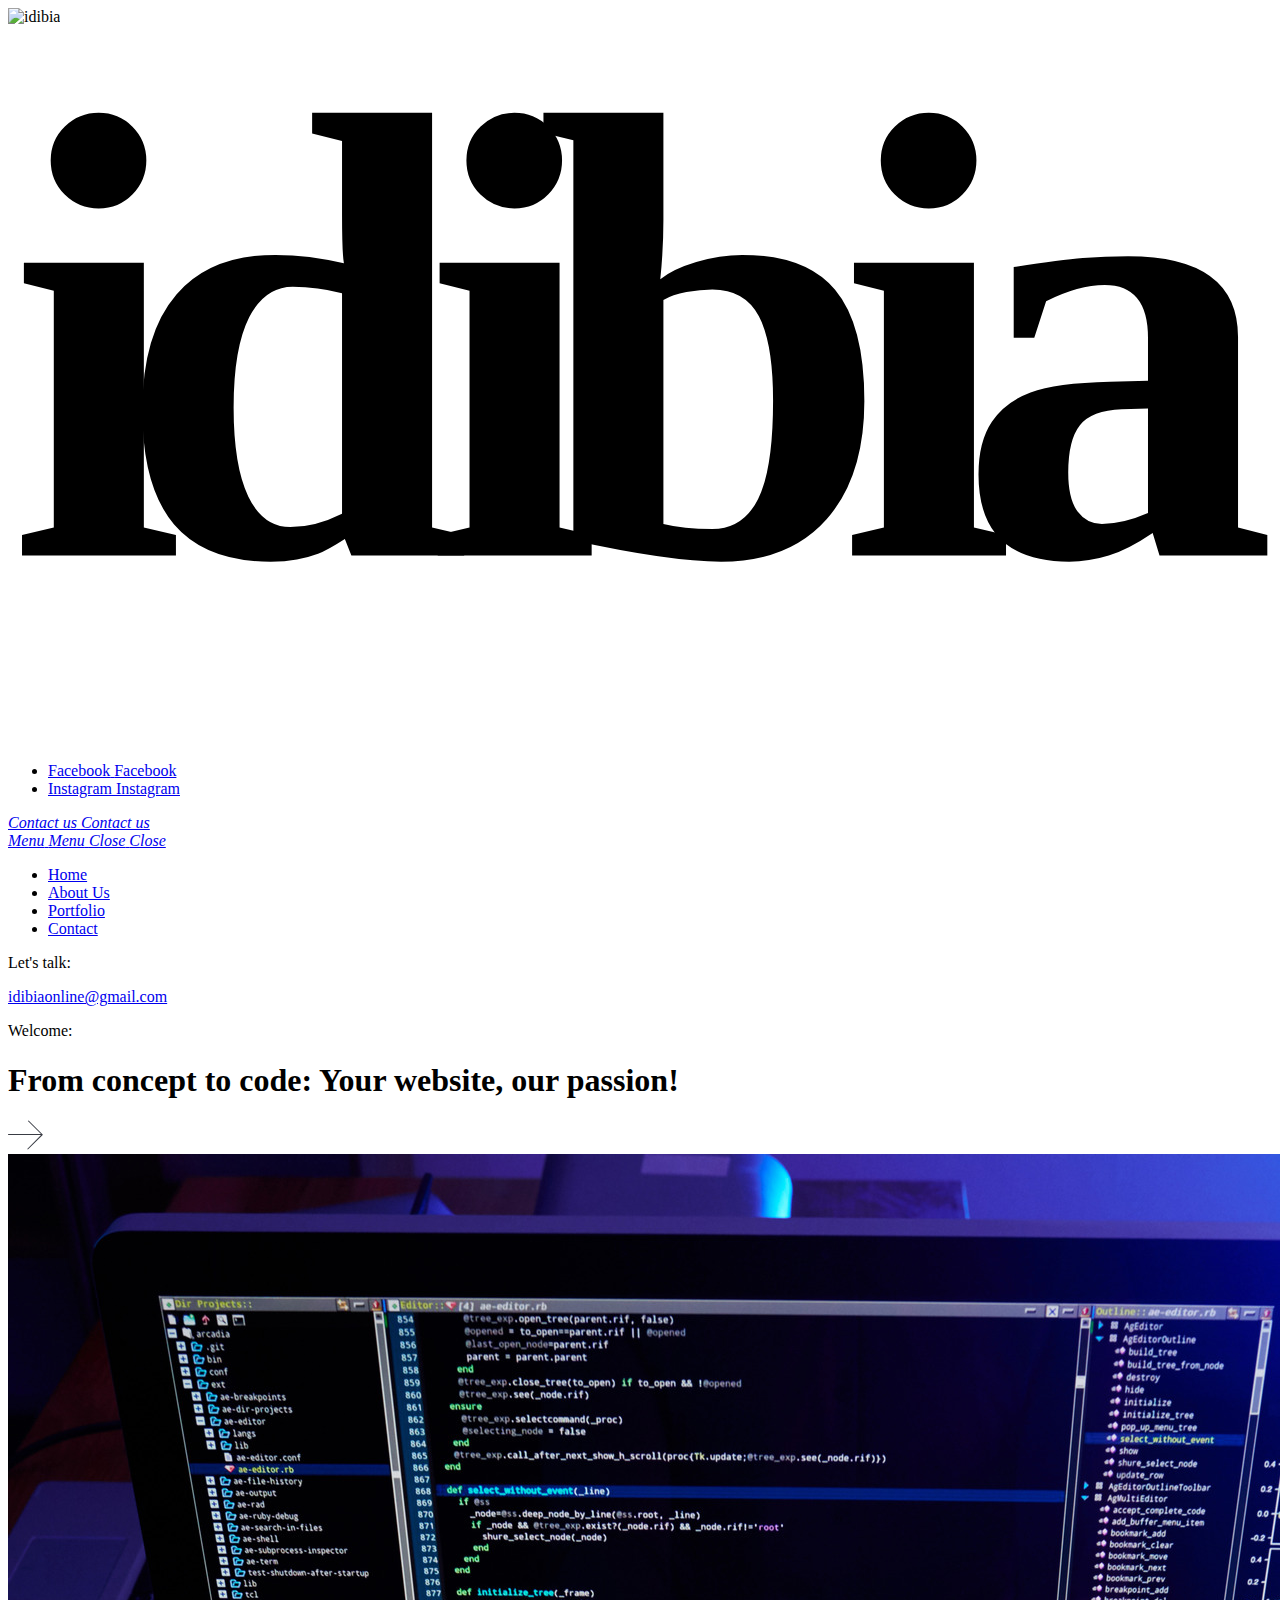
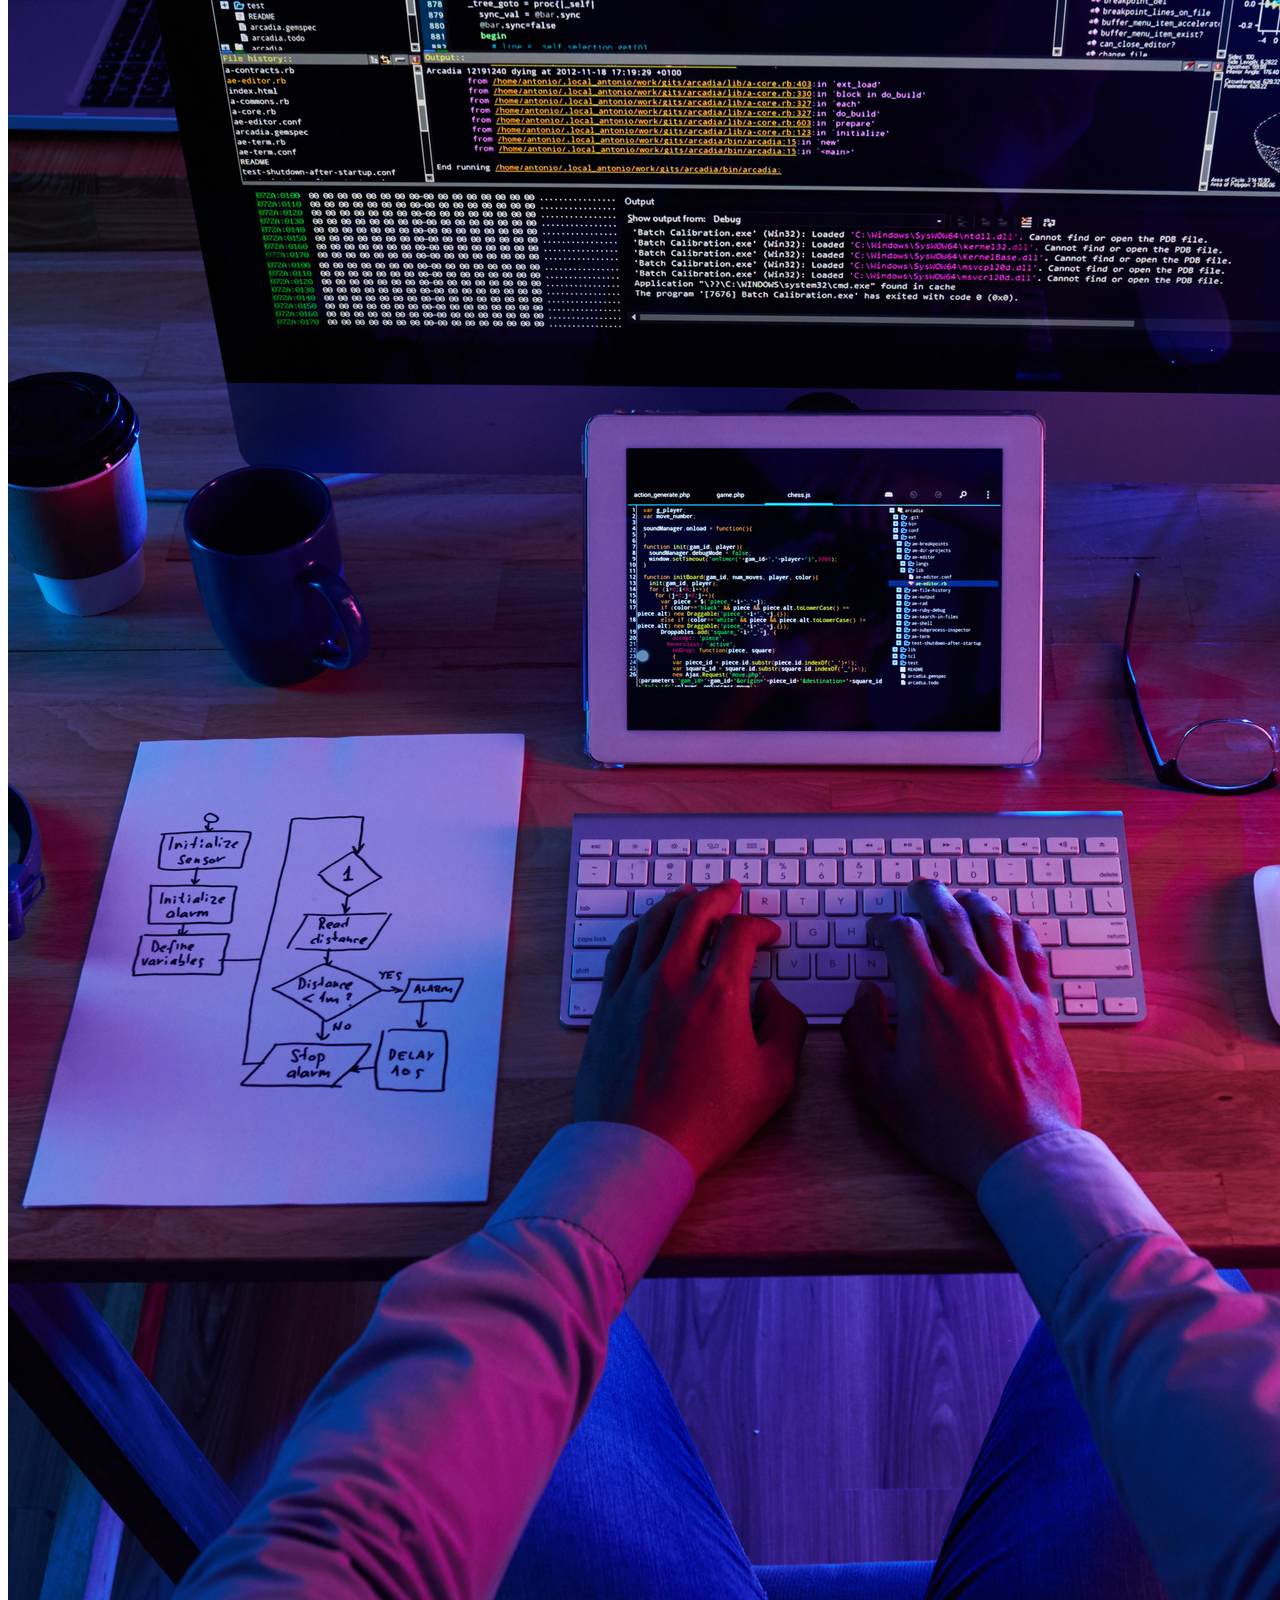
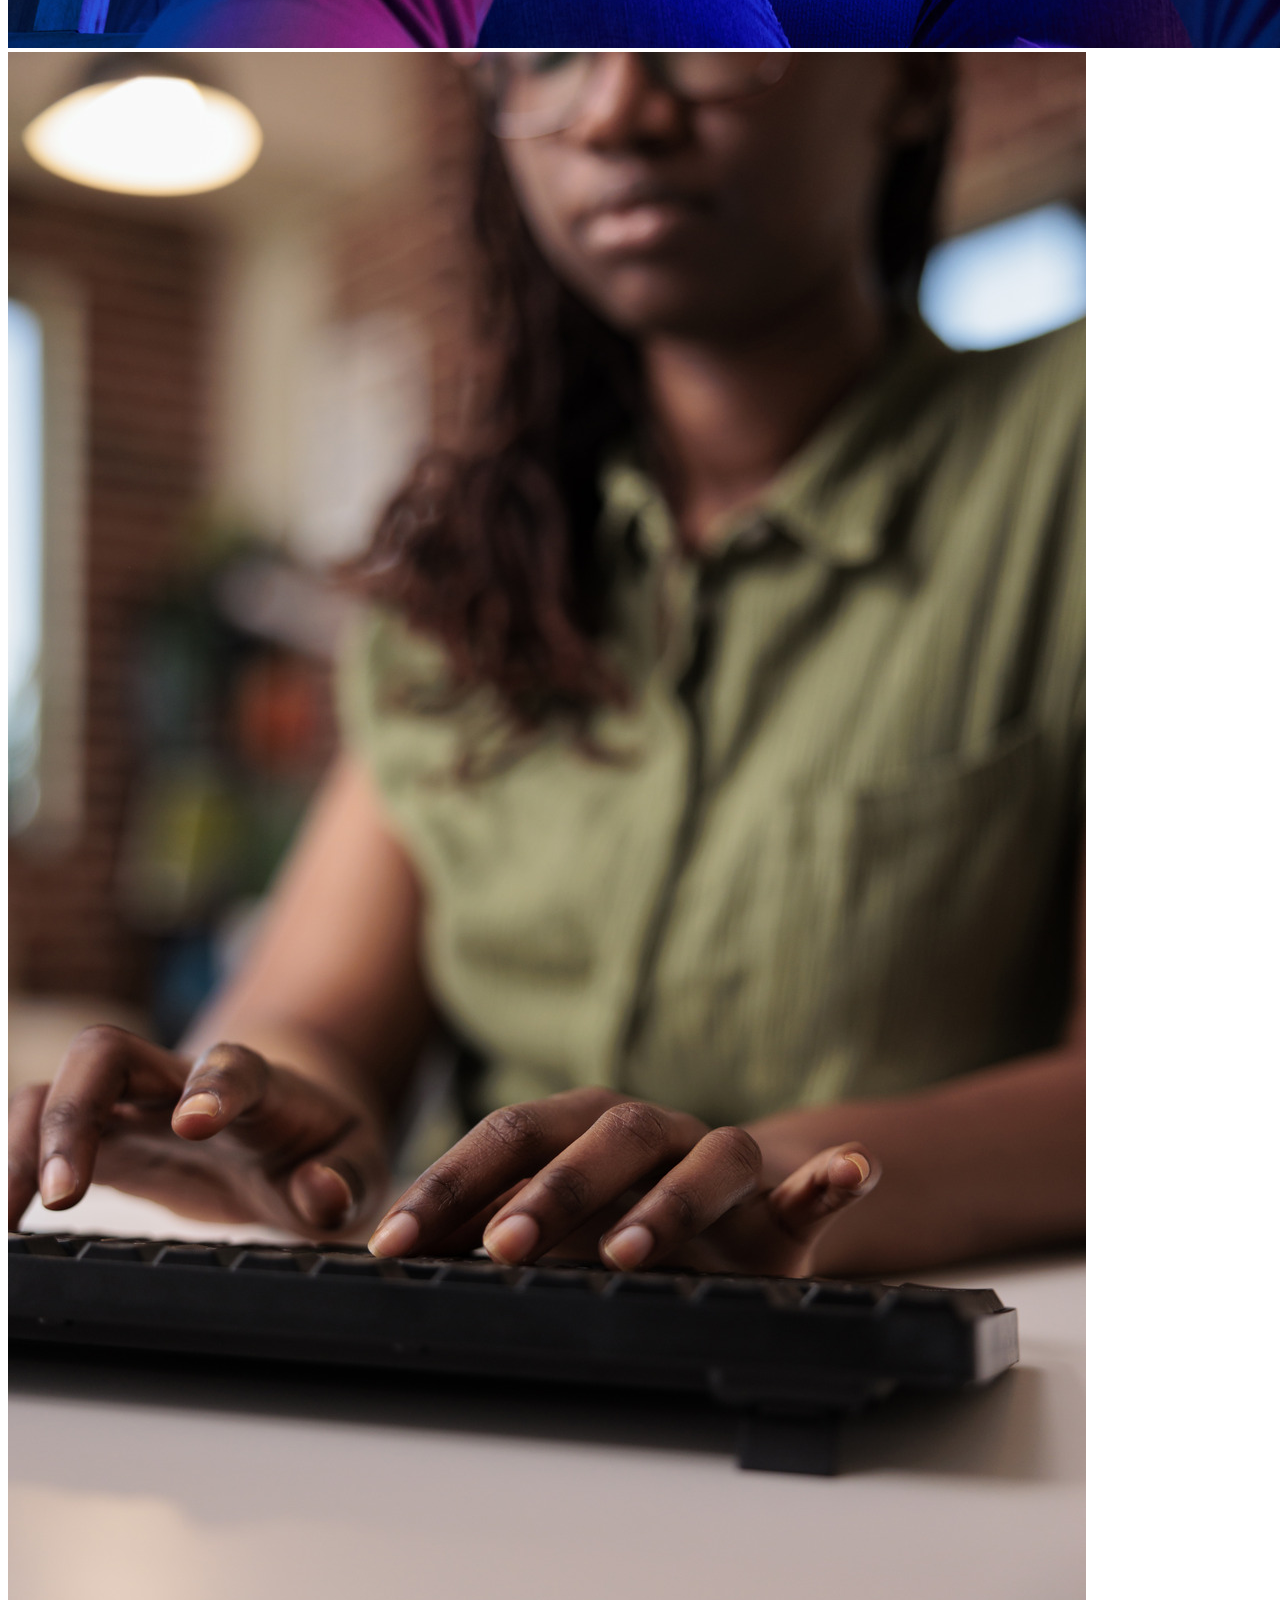
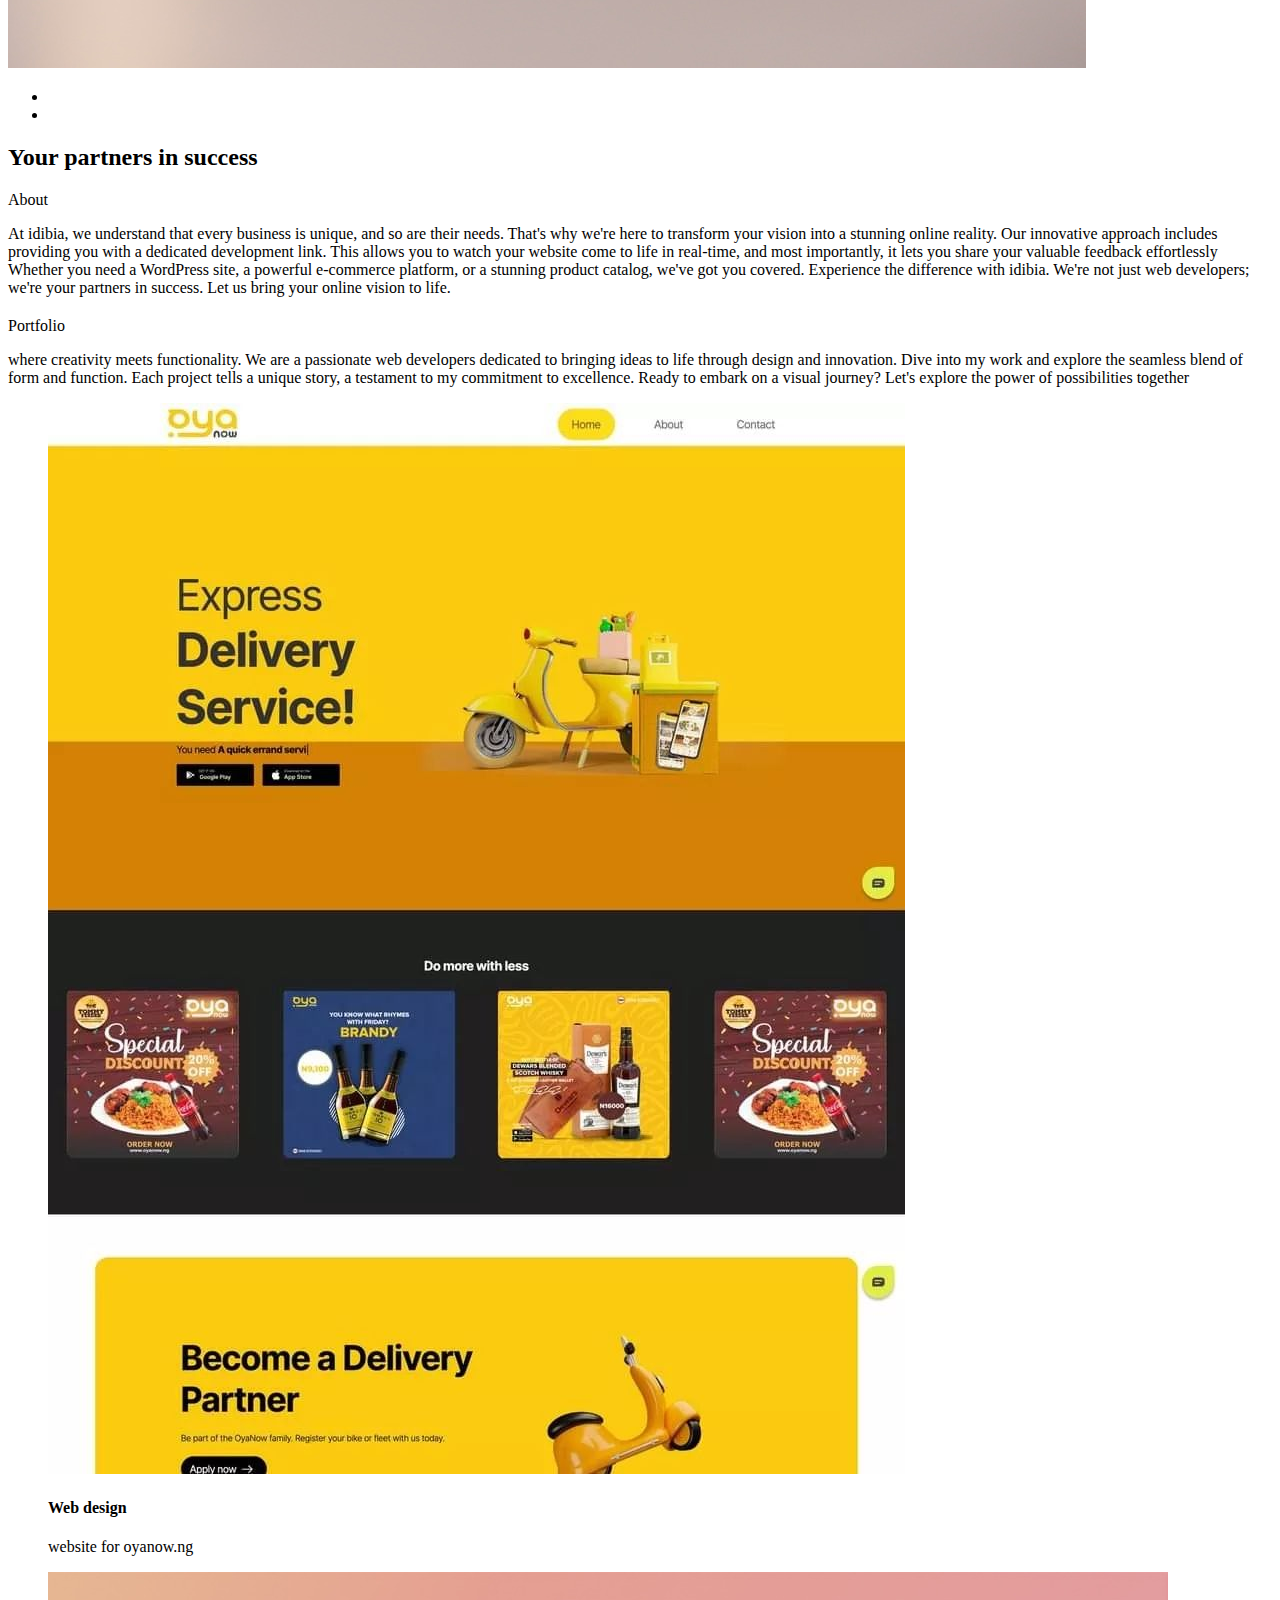
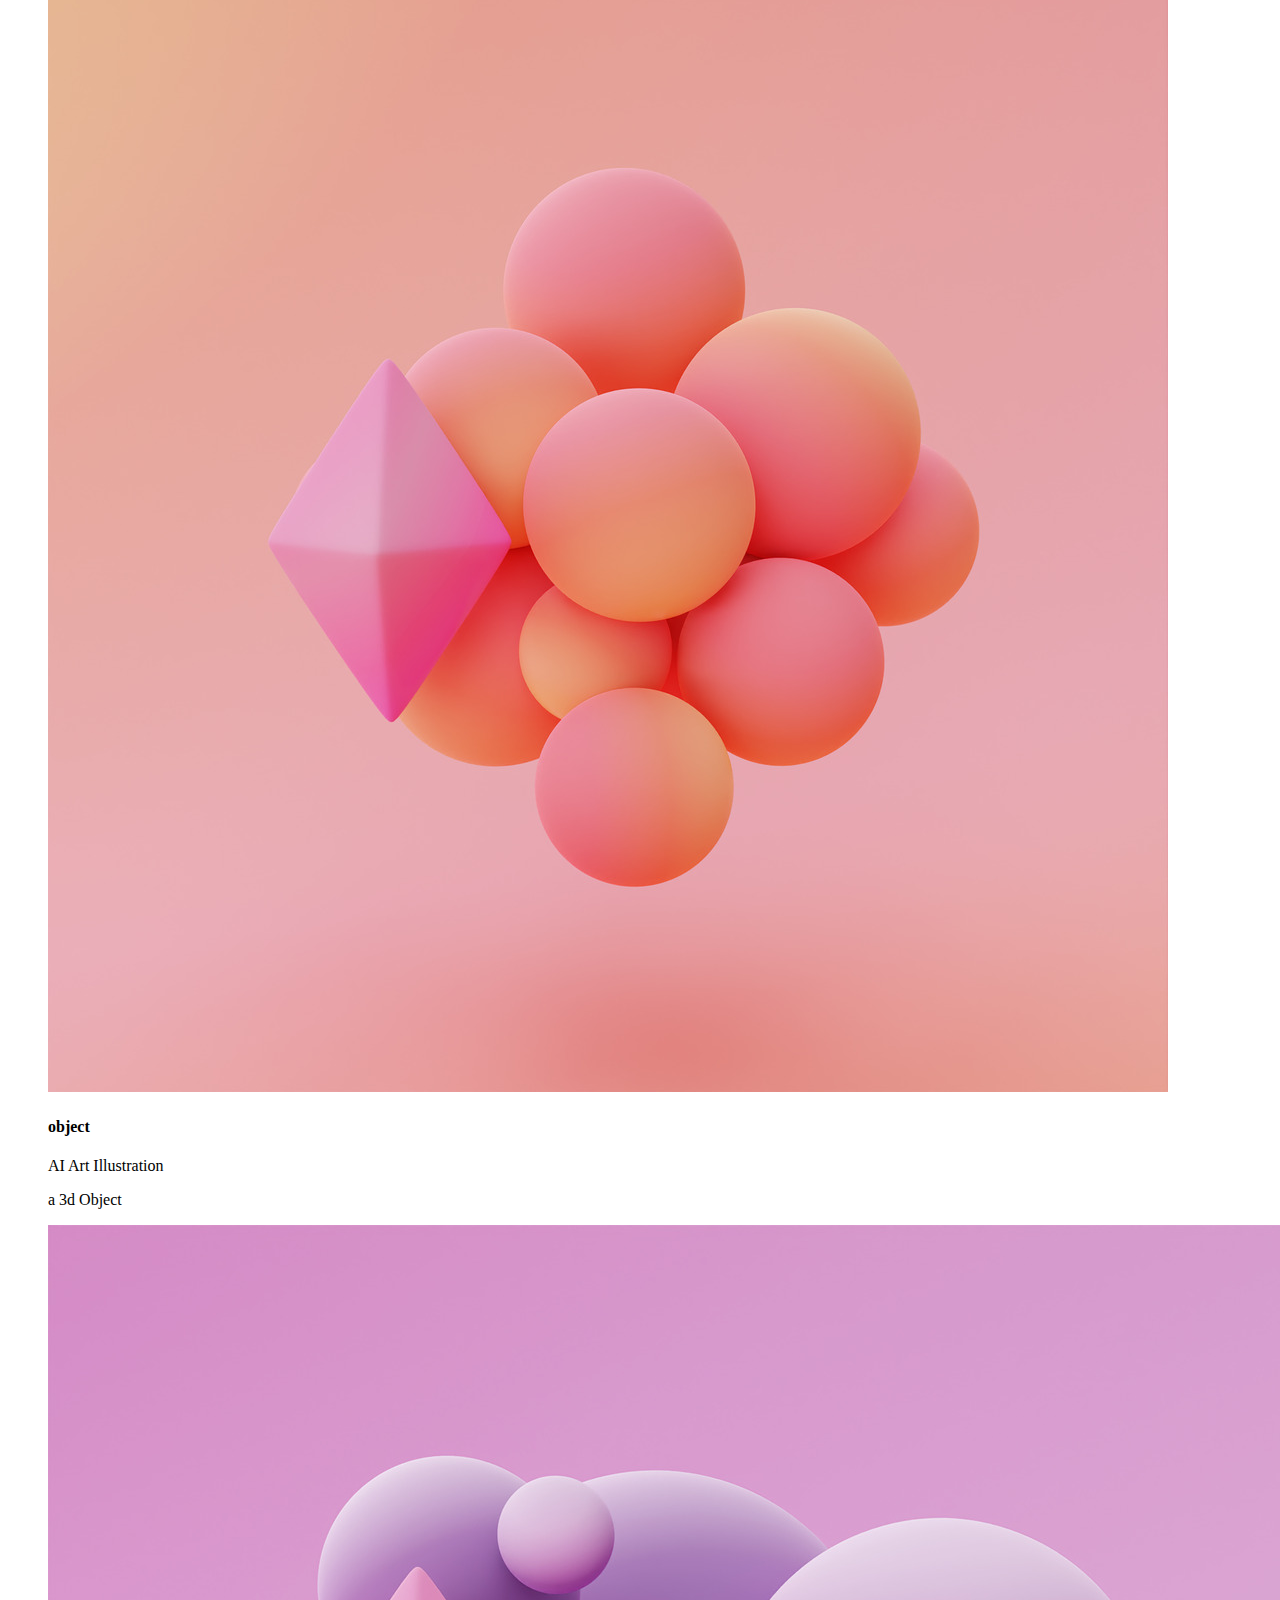
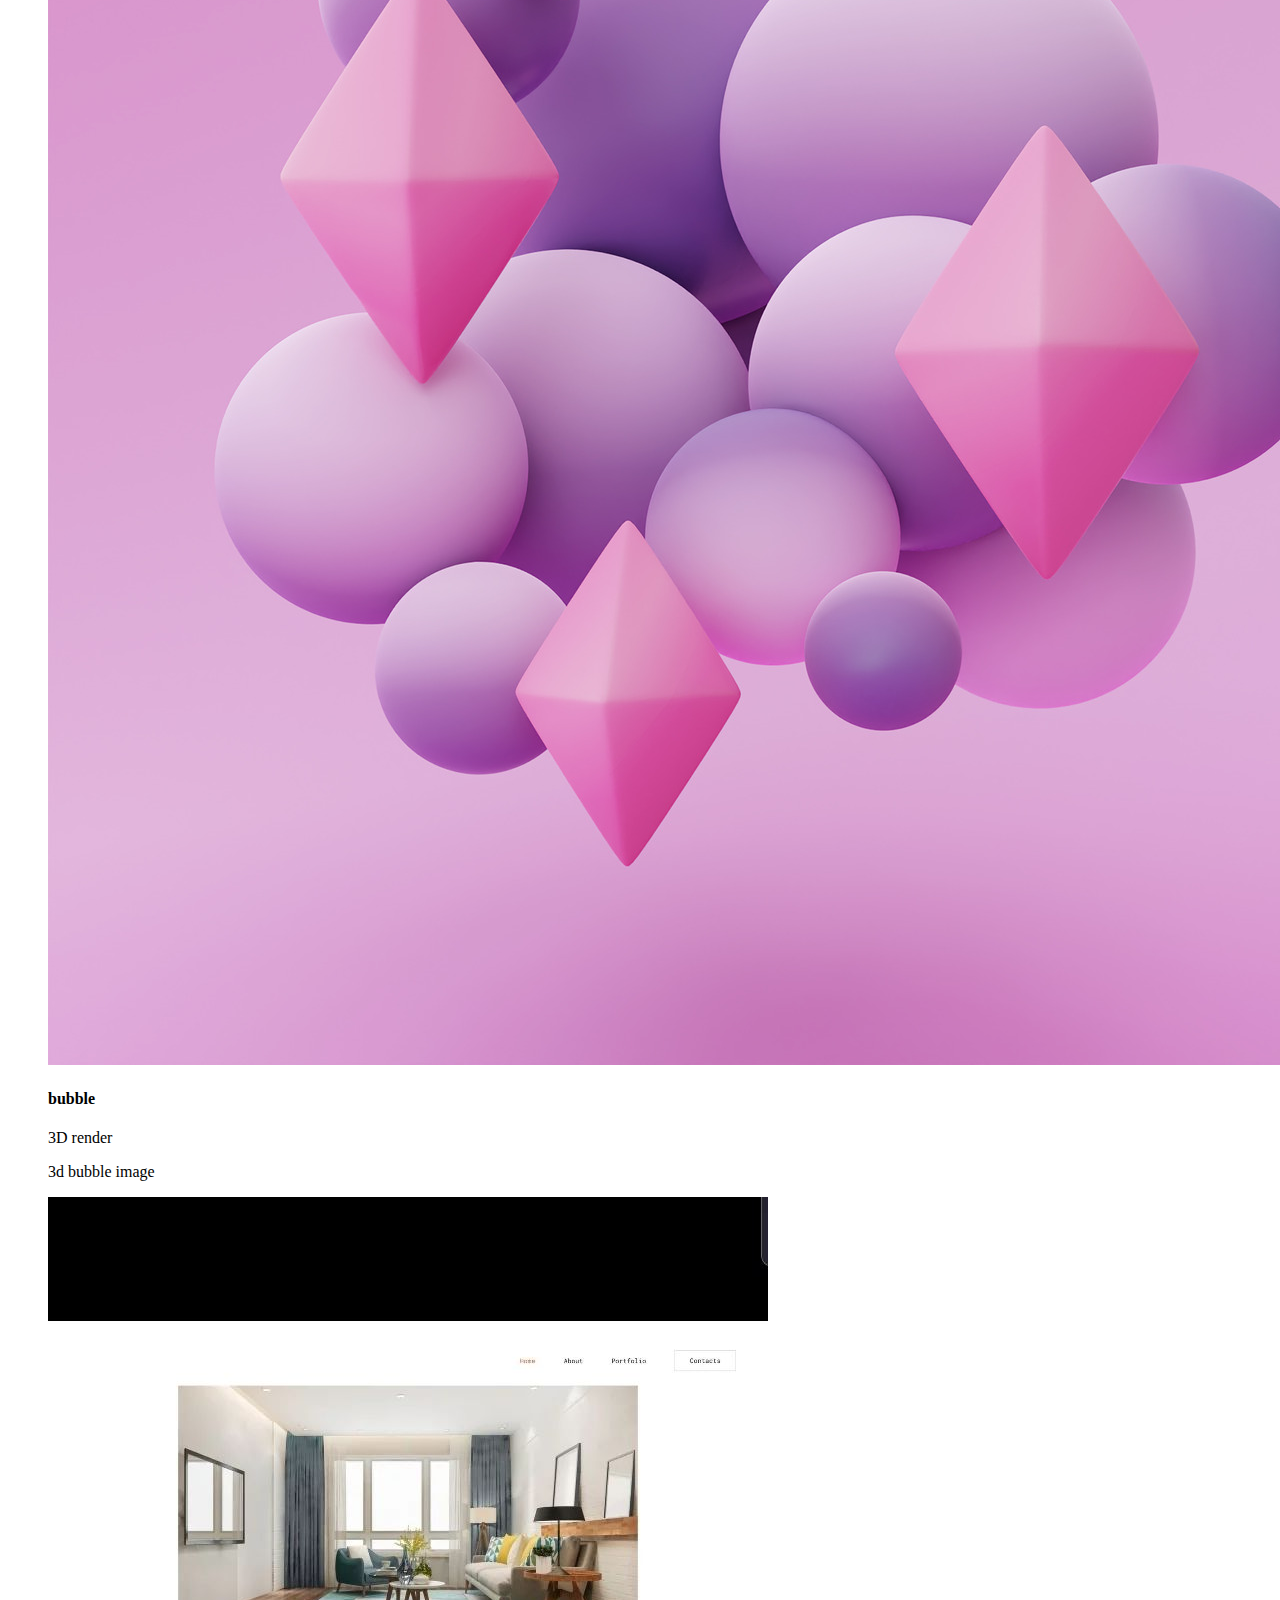
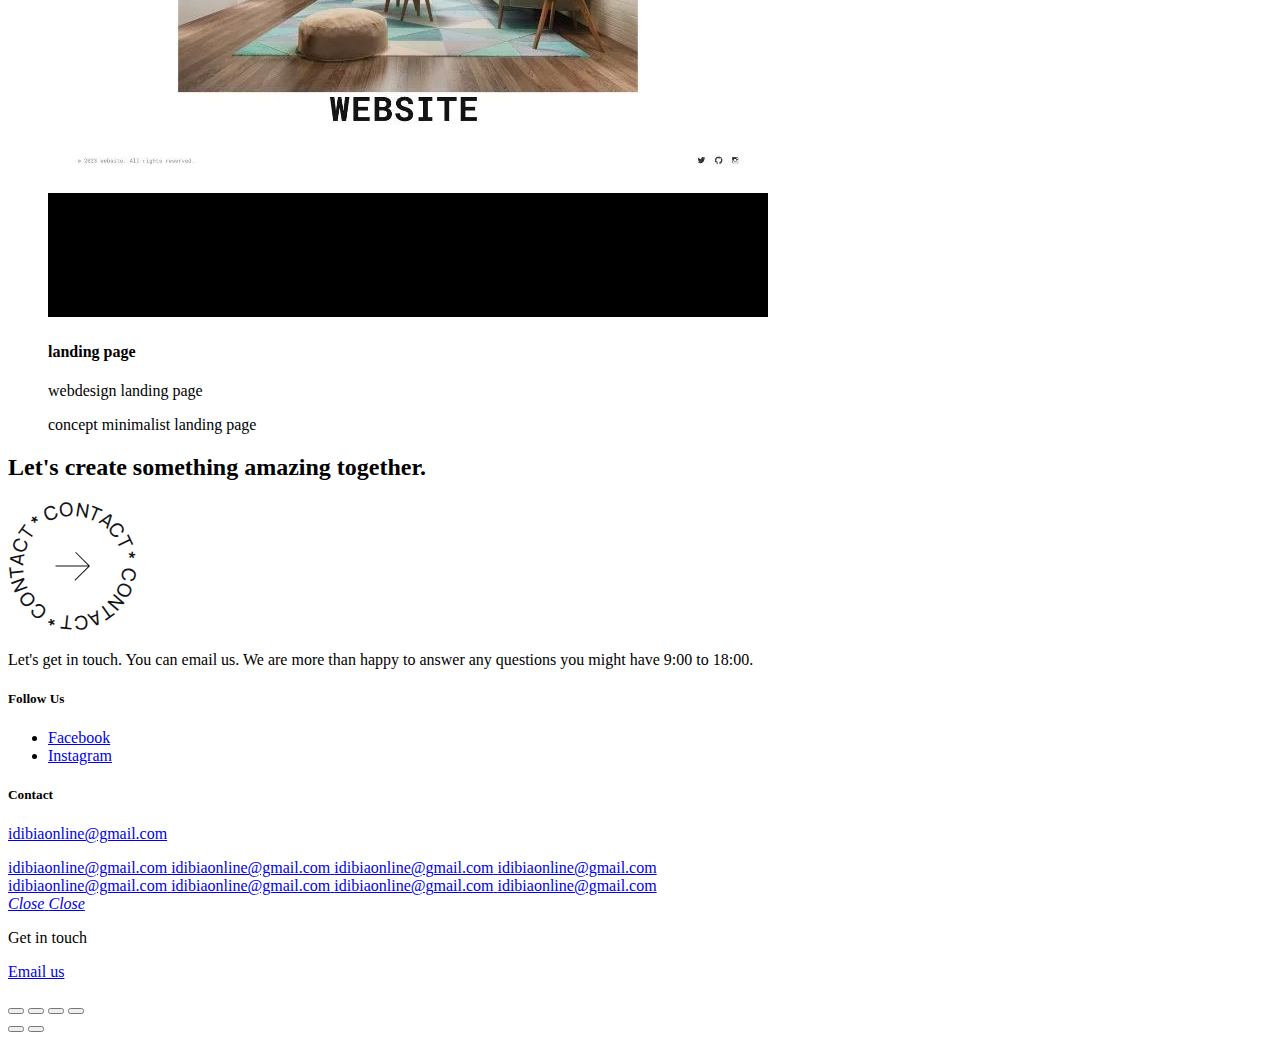
==== commit 3517fe7d: "fixed logo" ====
--- a/index.html
+++ b/index.html
@@ -78,7 +78,7 @@
 		<header id="header" class="header">
 			<!-- Logo Start -->
 			<div class="header__logo">
-				<img class="ilogo" src="img/idibia logo.svg" alt="idibia " />
+				<img class="ilogo" src="img/logo.svg" alt="idibia " />
 			</div>
 			<!-- Logo End -->
 
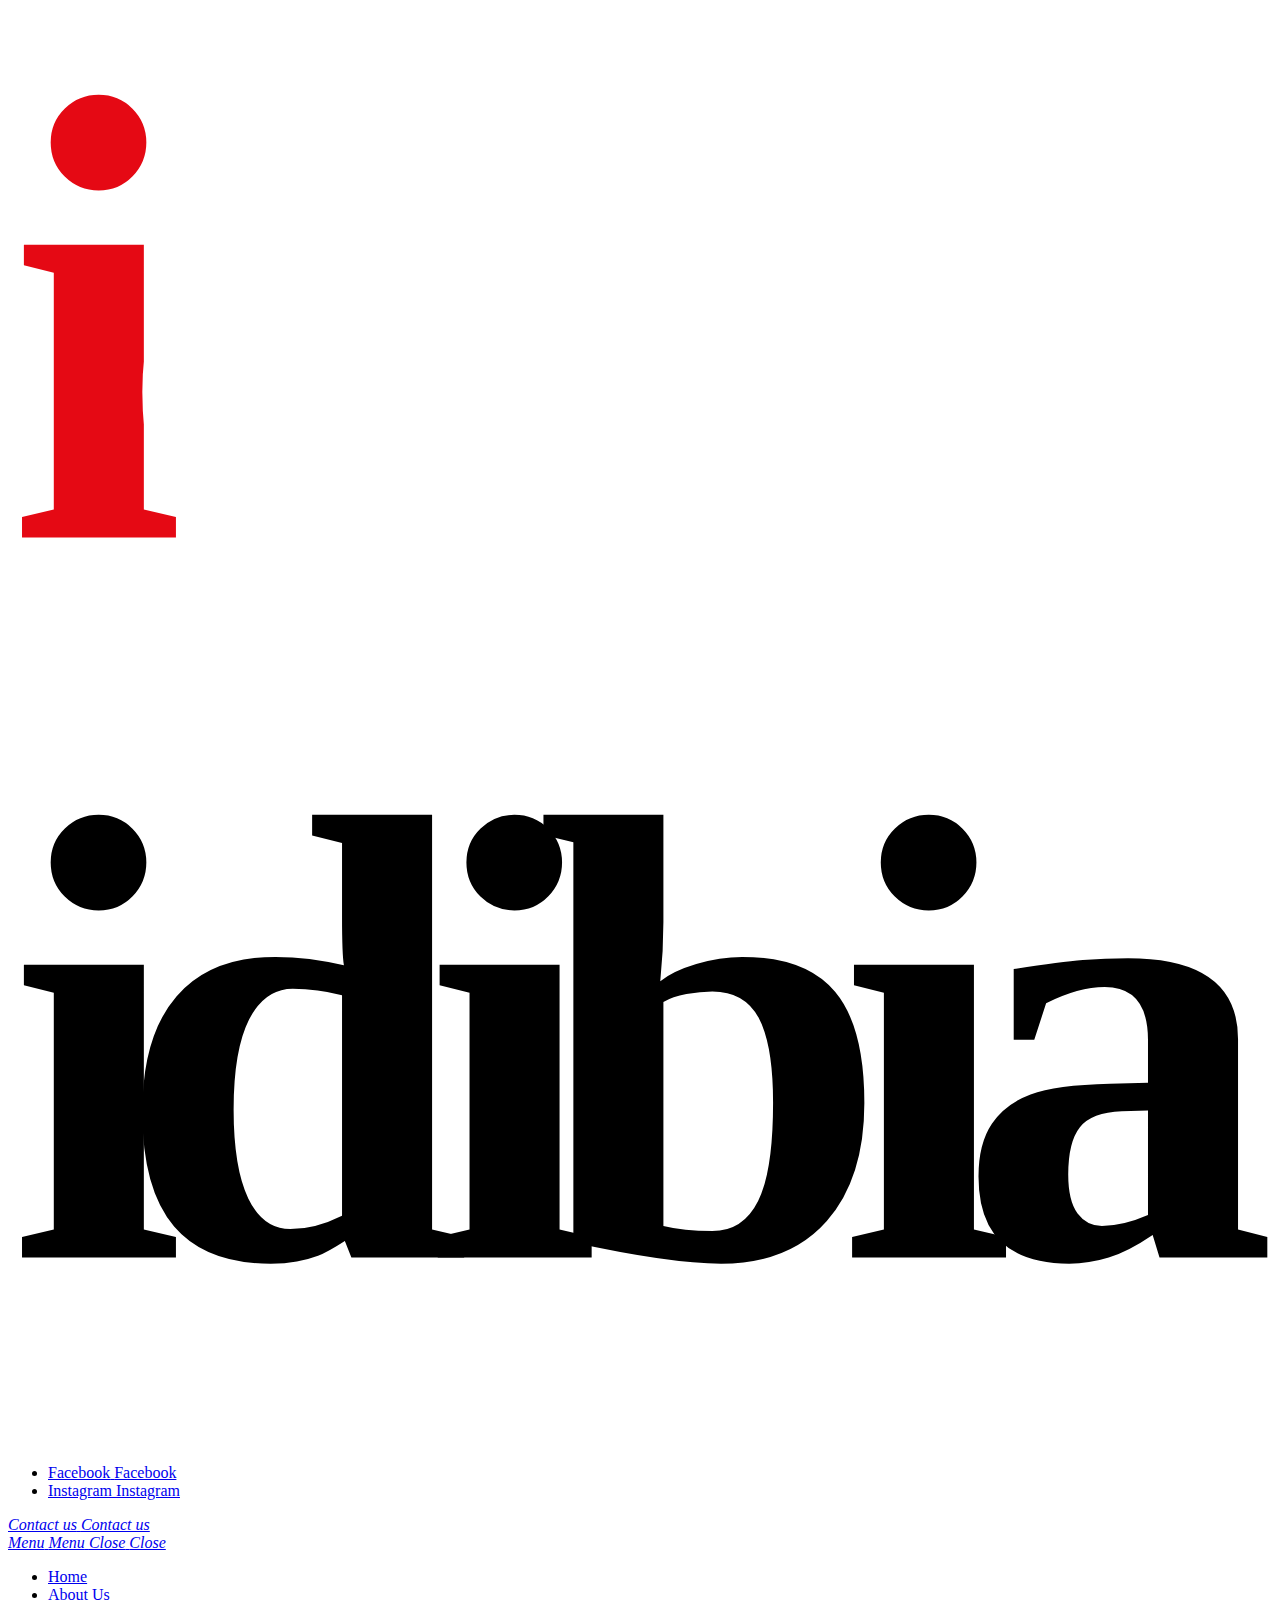
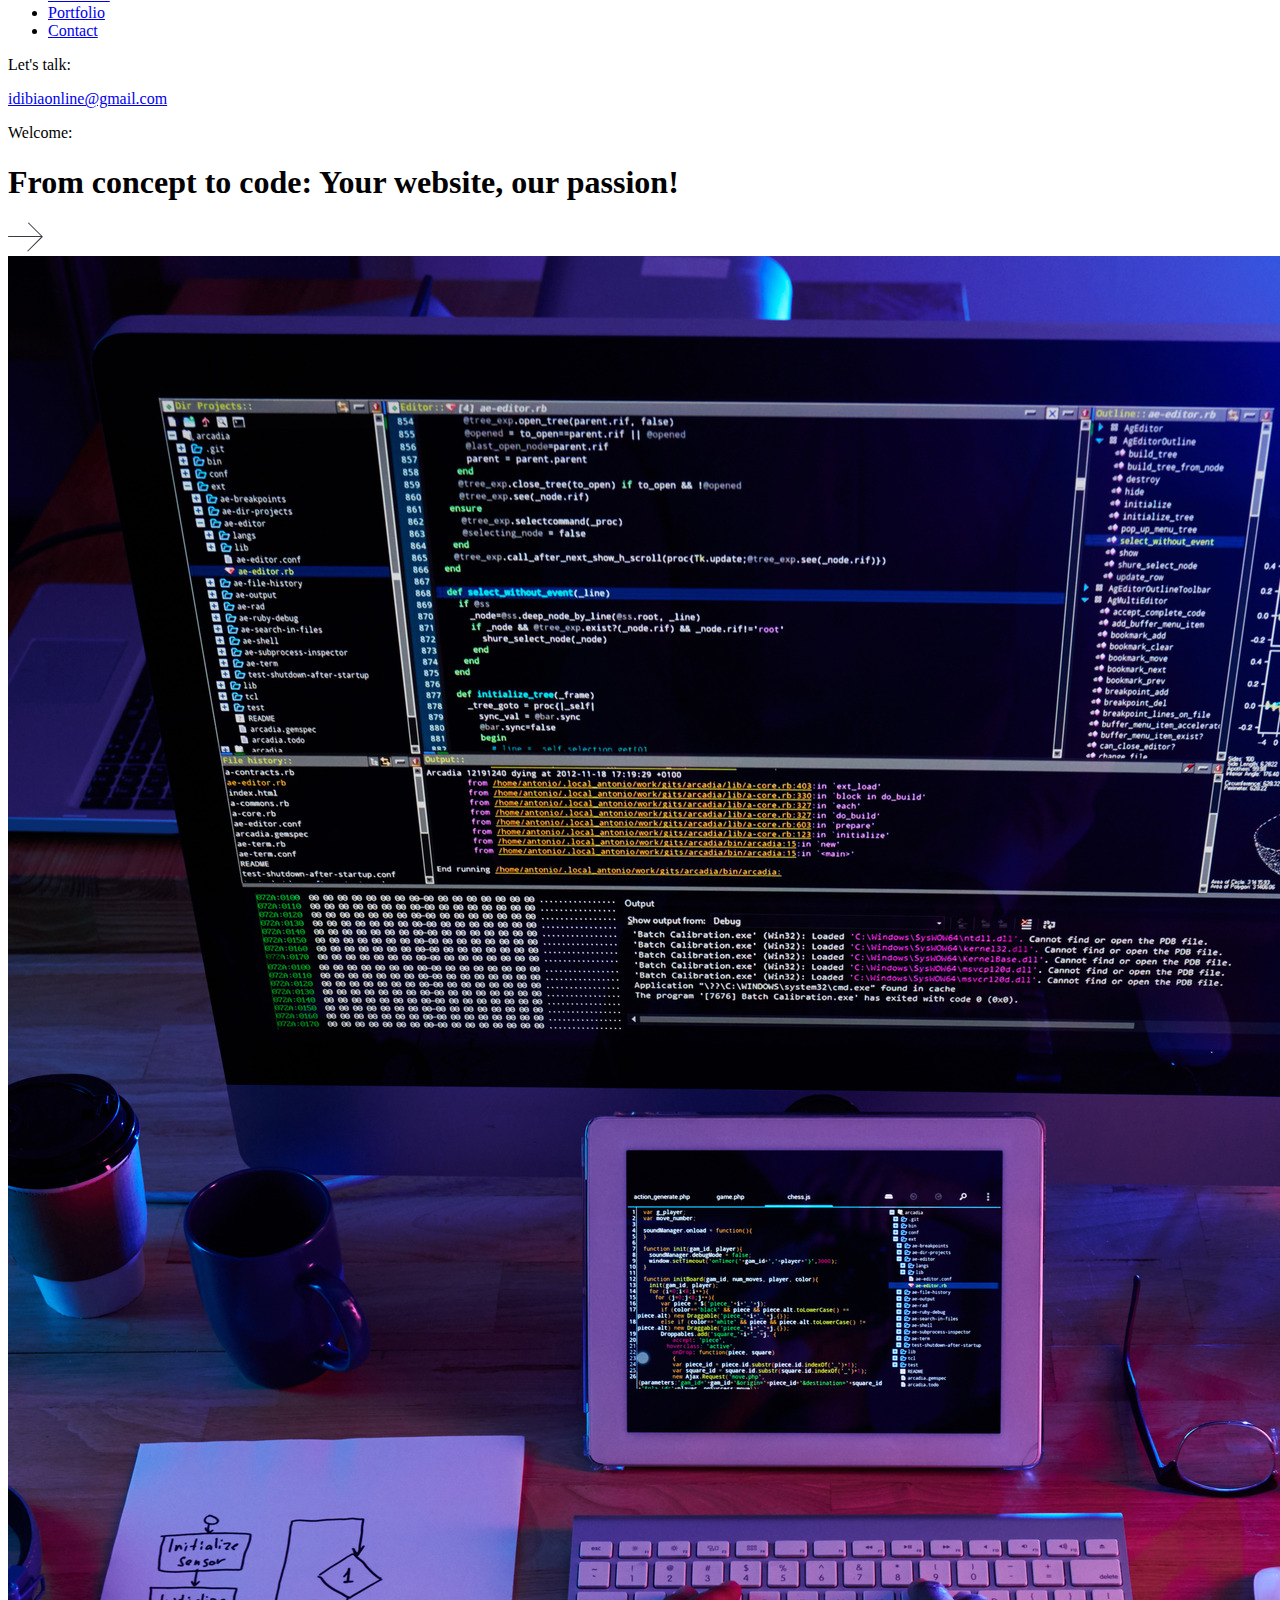
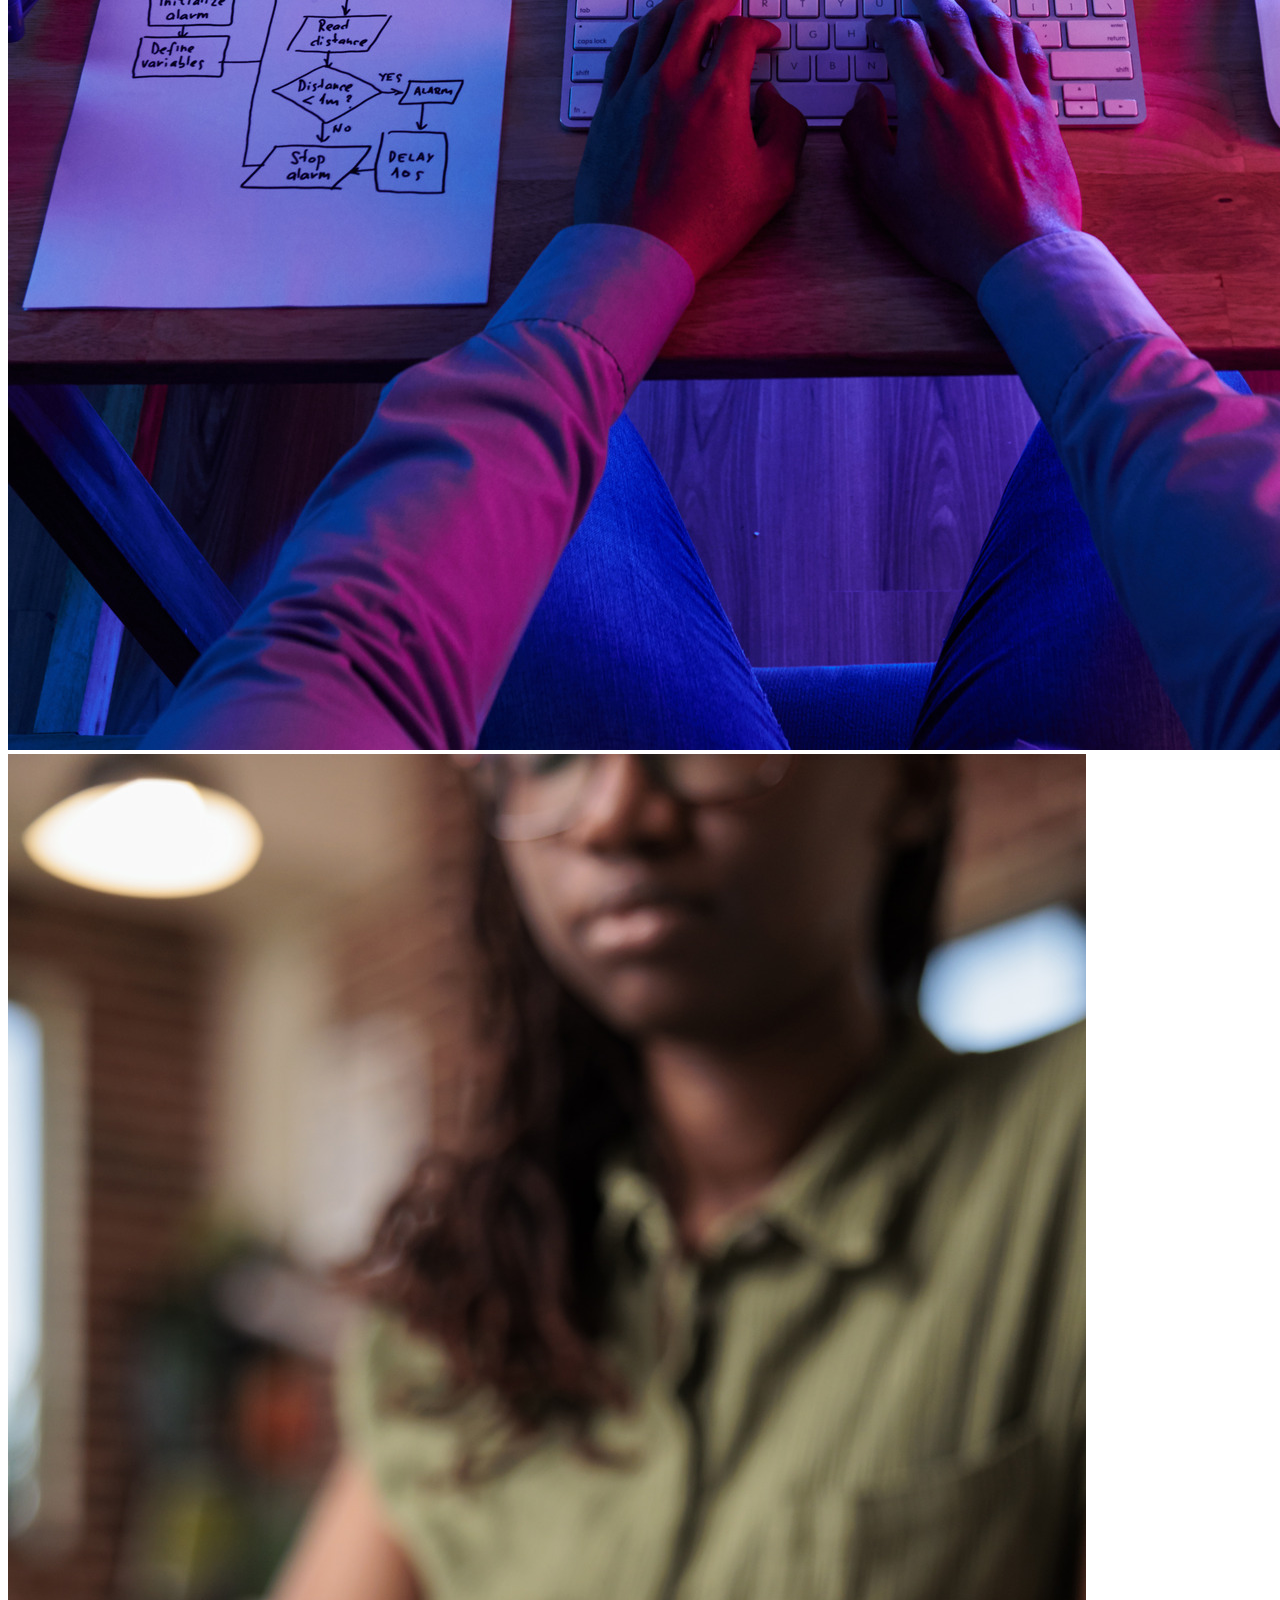
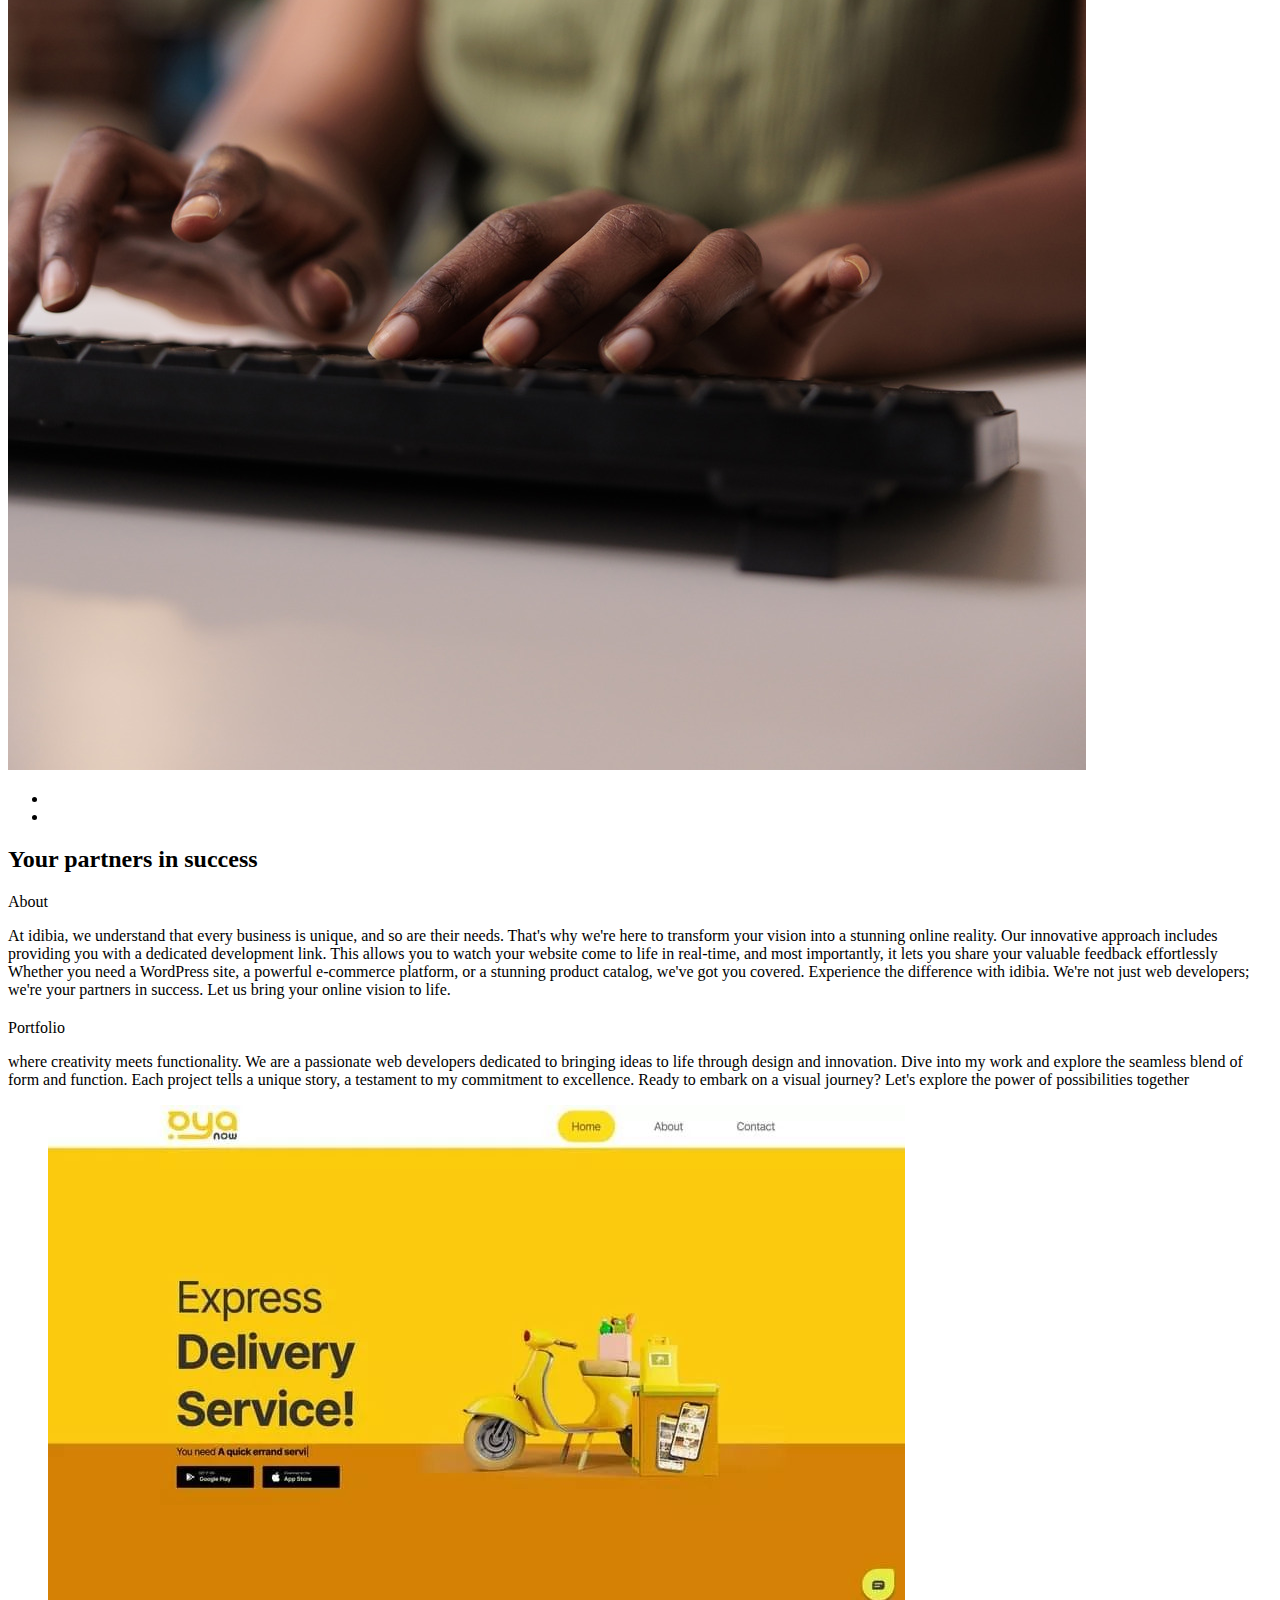
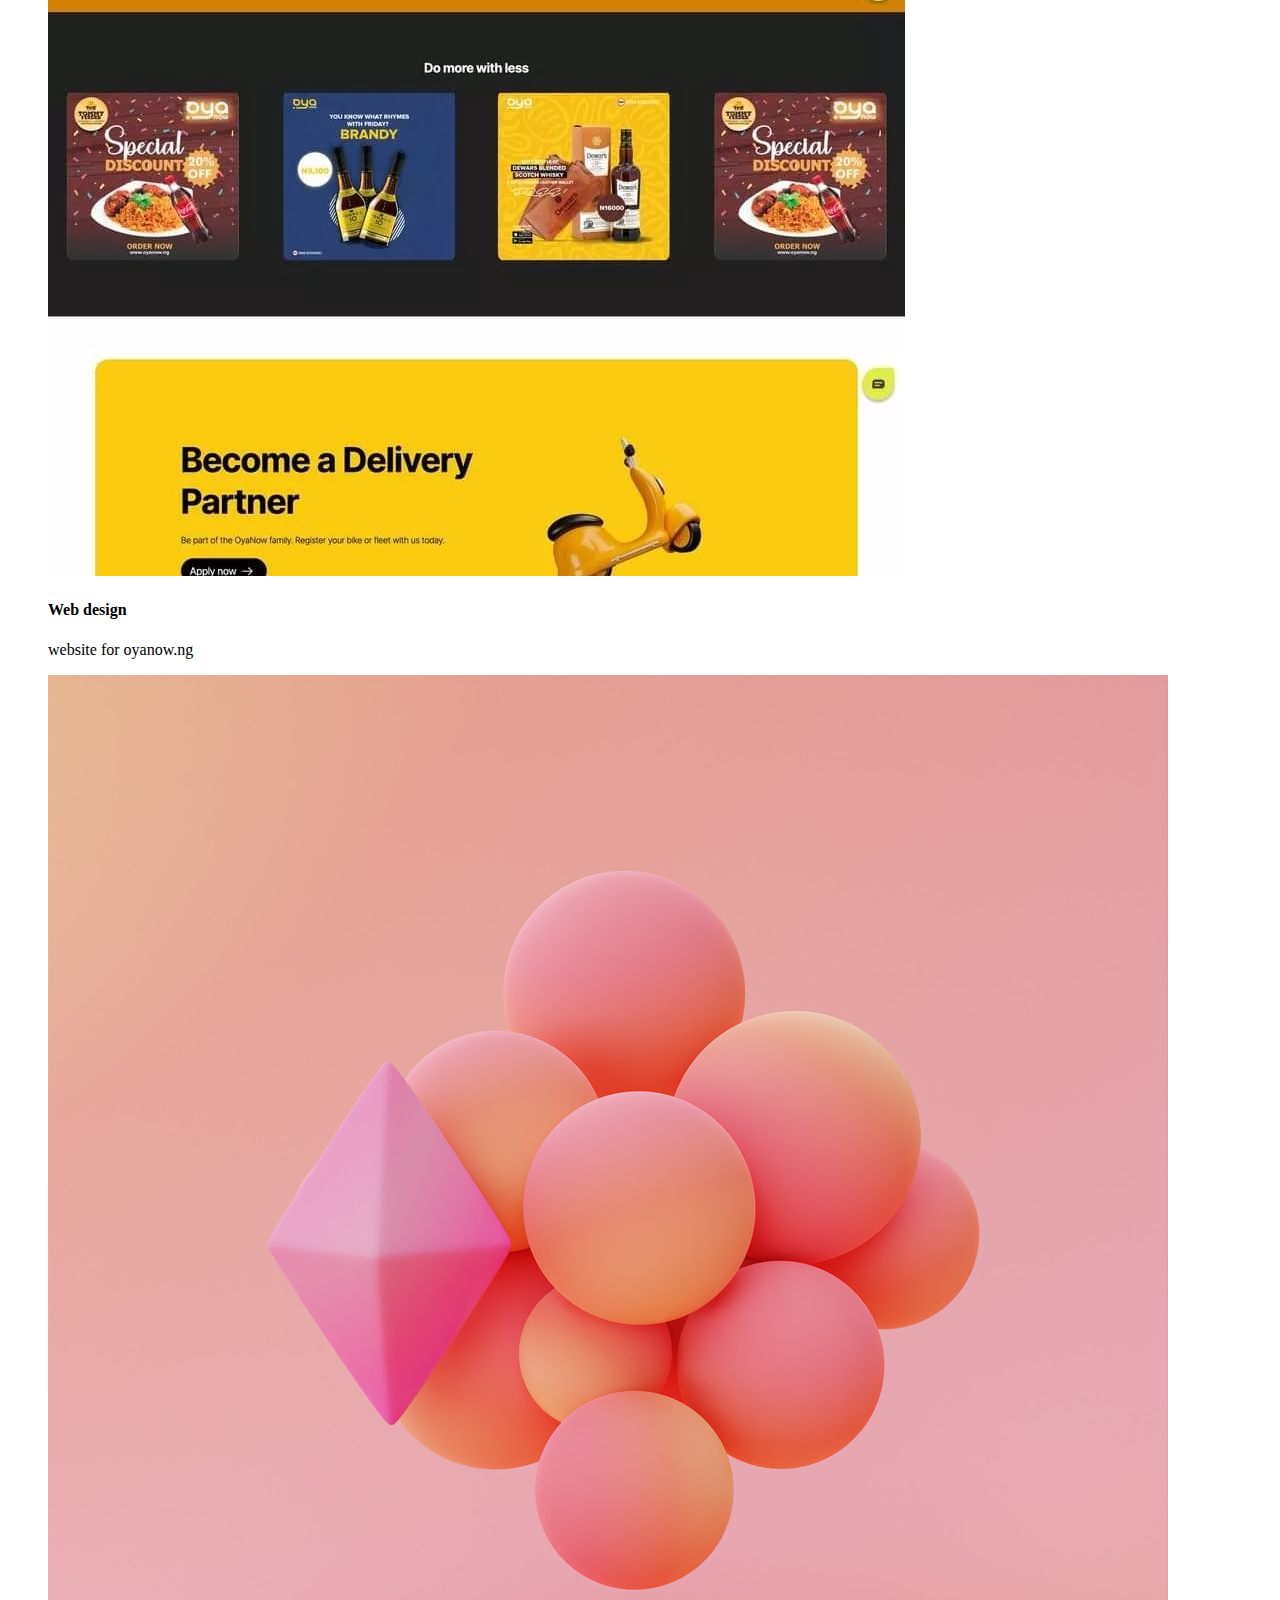
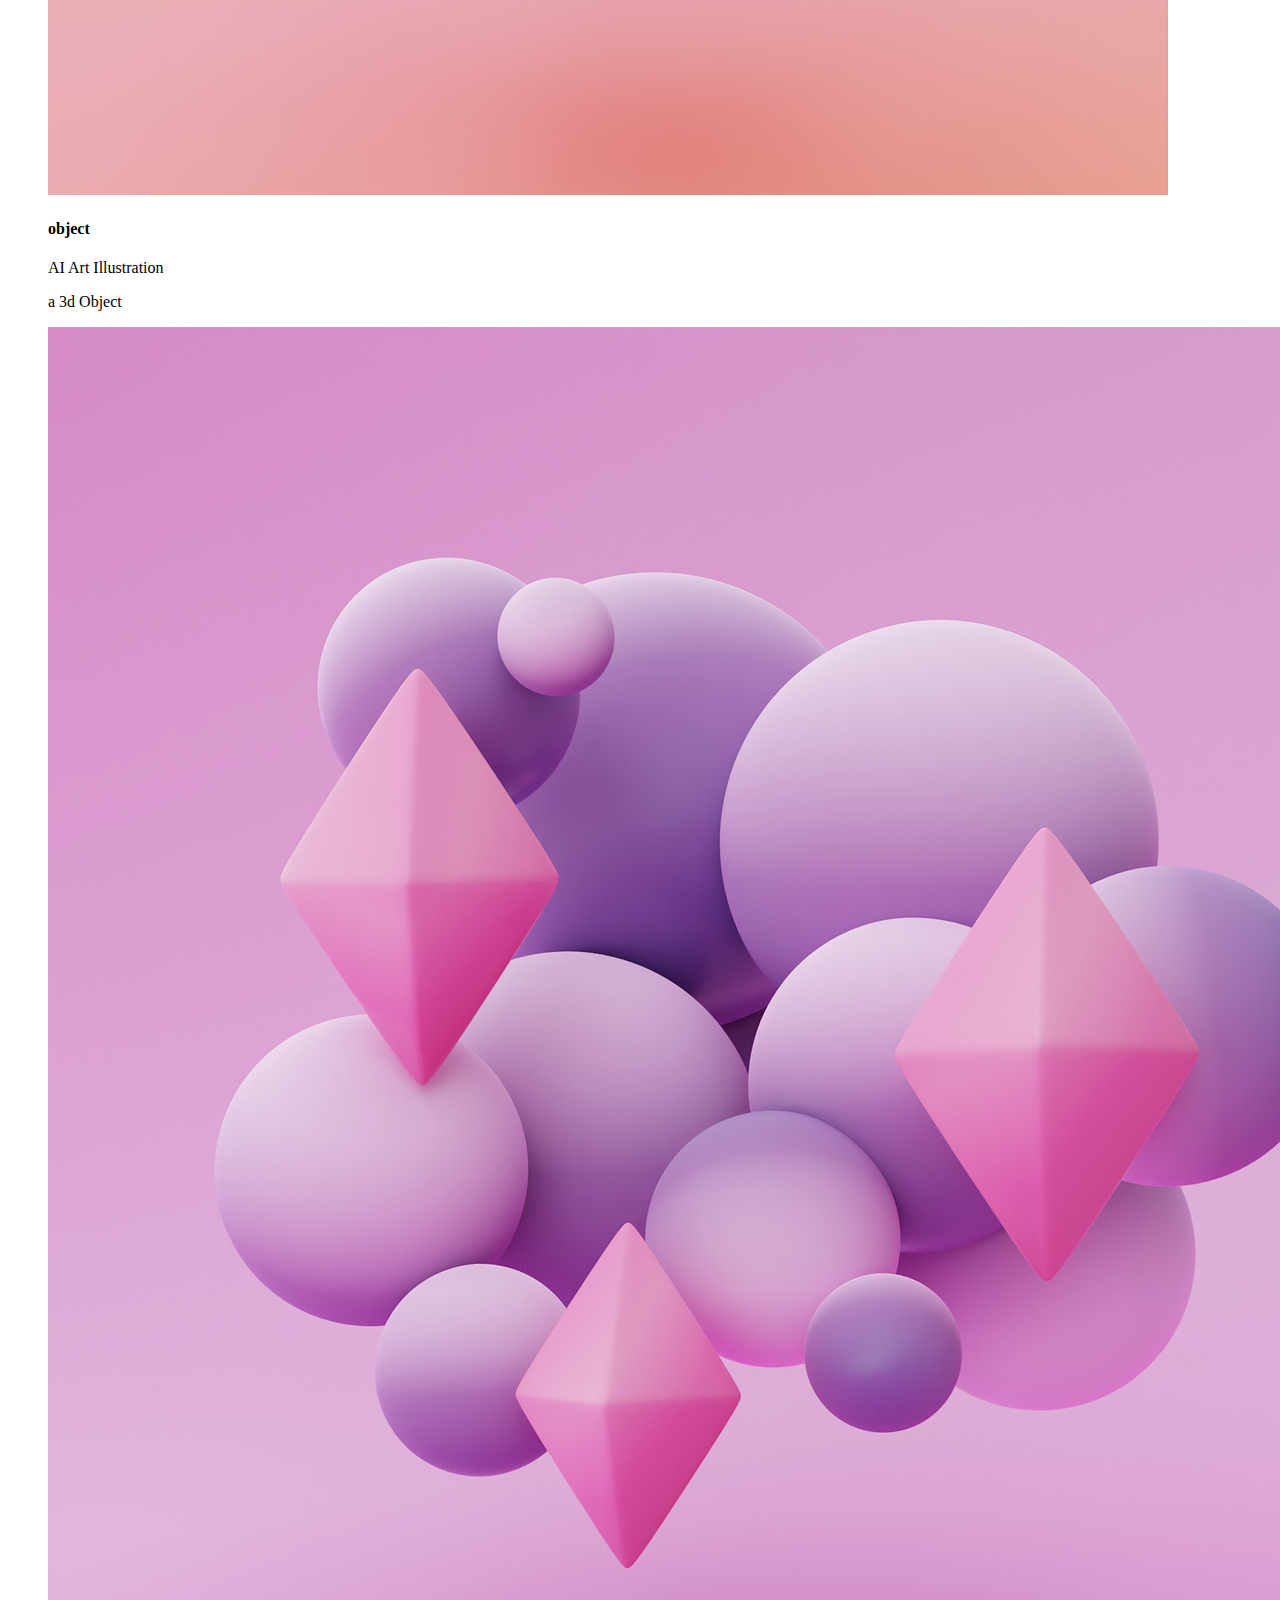
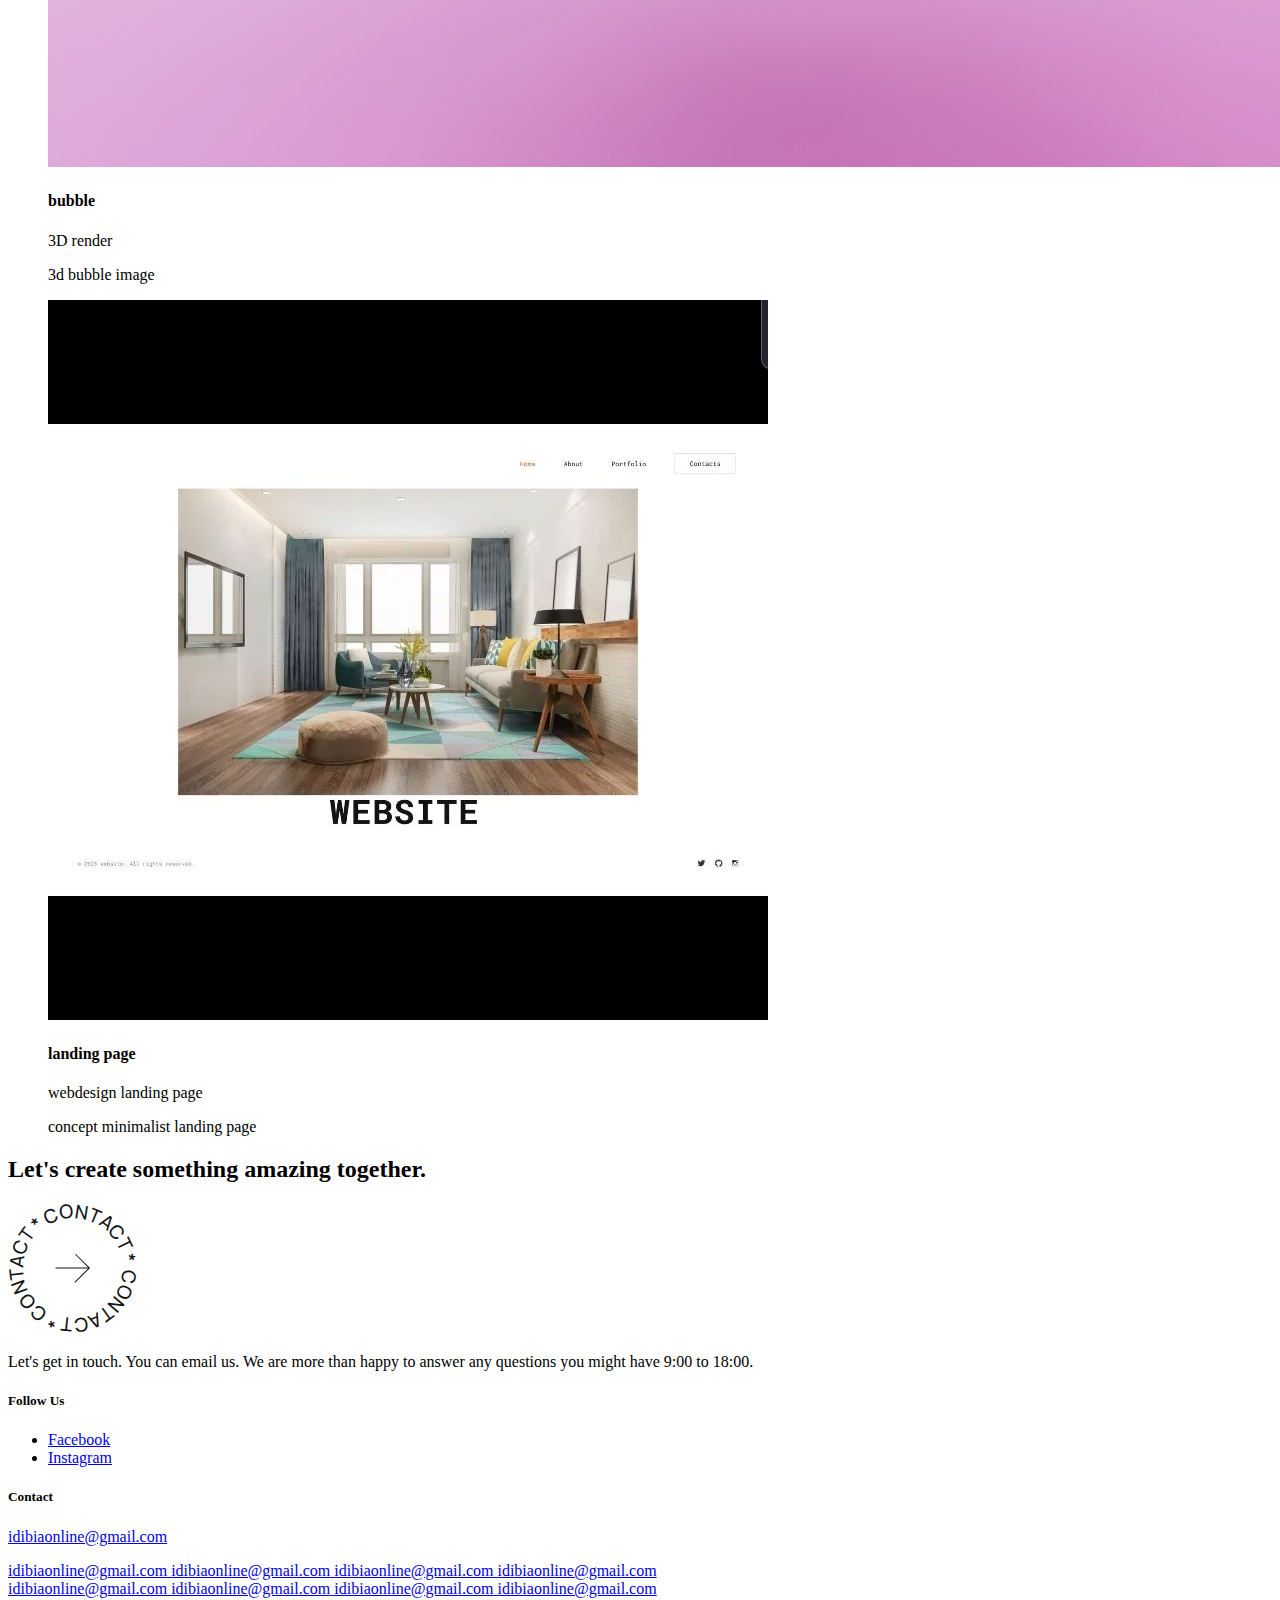
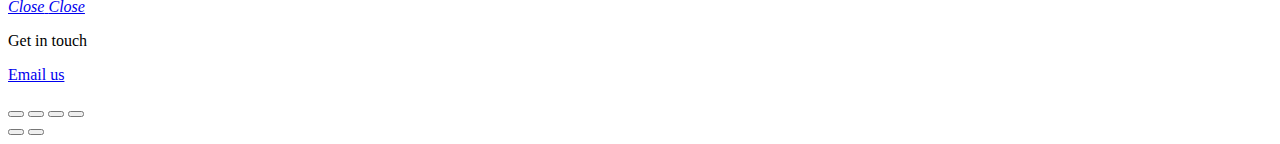
==== commit b85f01f5: "fixed logo" ====
--- a/index.html
+++ b/index.html
@@ -59,7 +59,7 @@
 			<div class="loader">
 				<div class="loader__content">
 					<div class="loader__logo">
-						<img src="img/idibia logo.svg" alt="idibia " />
+						<img src="img/logo-white.svg" alt="idibia " />
 					</div>
 				</div>
 			</div>
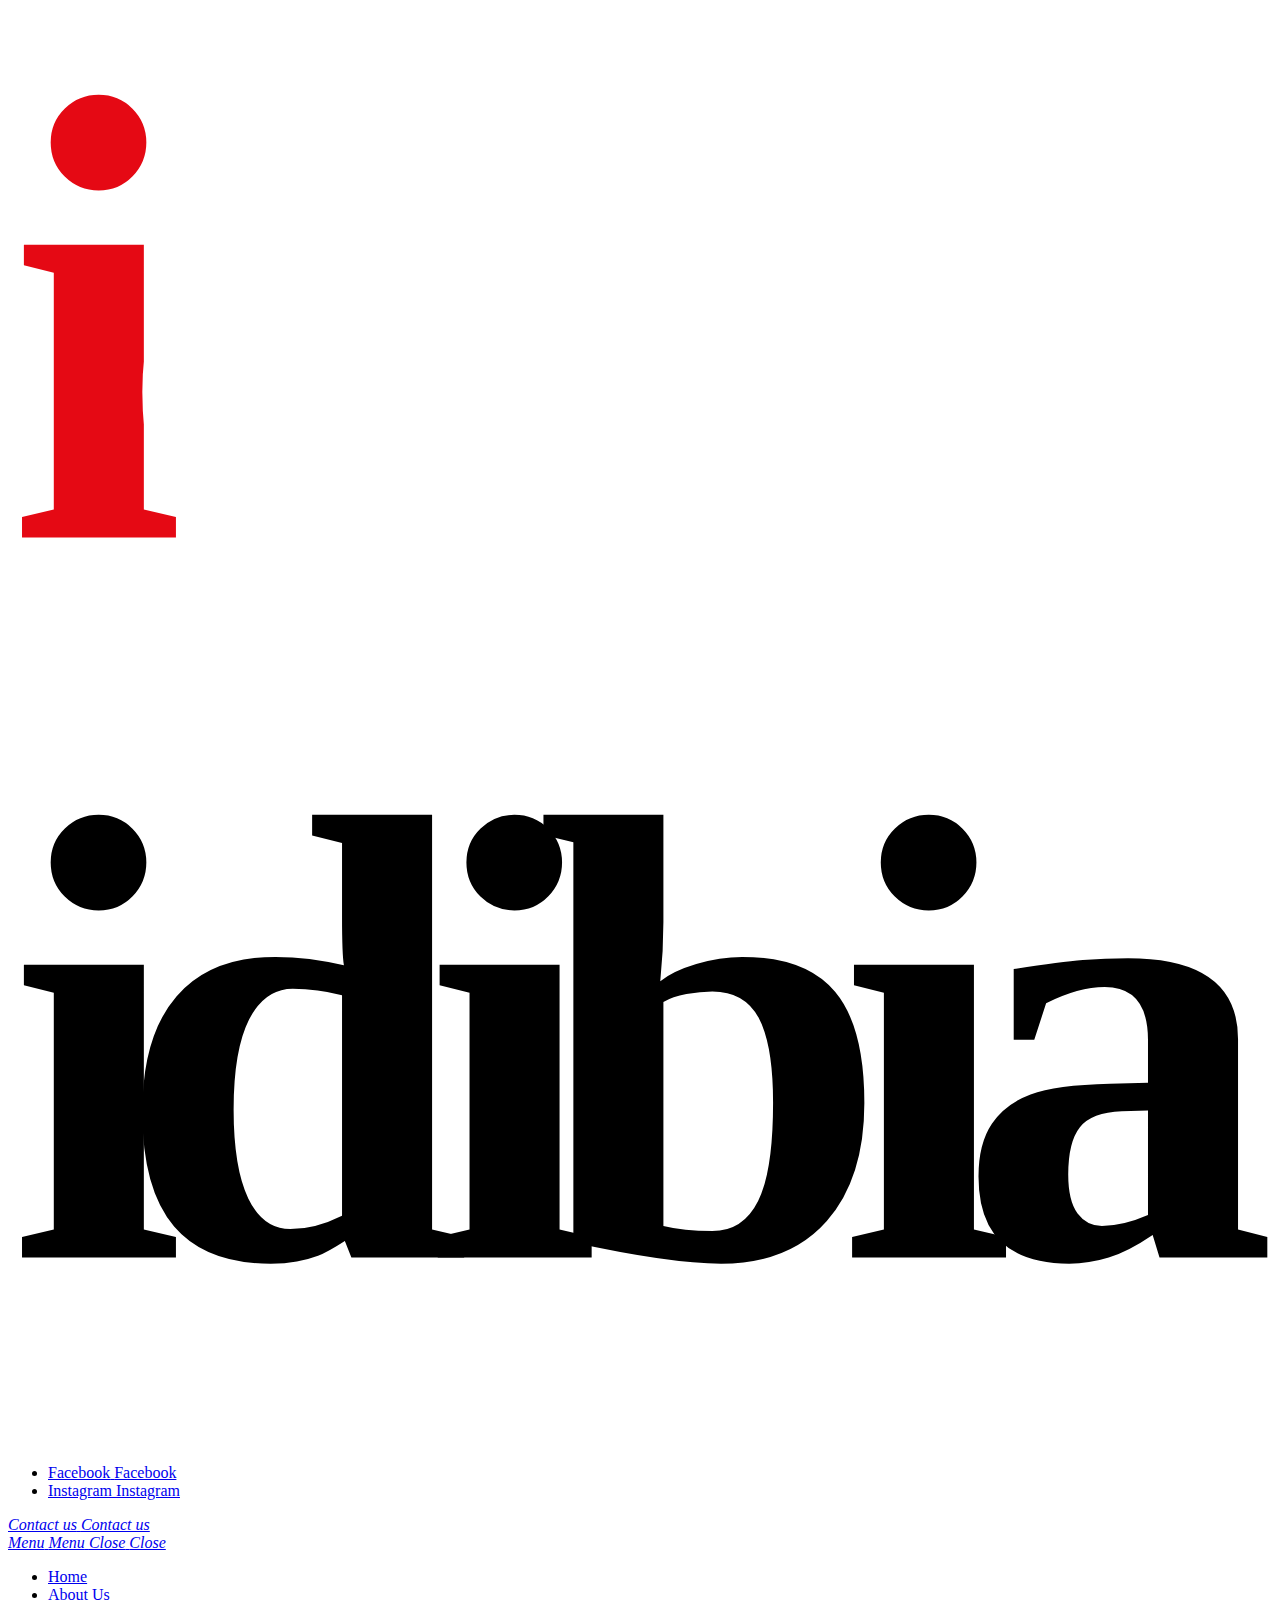
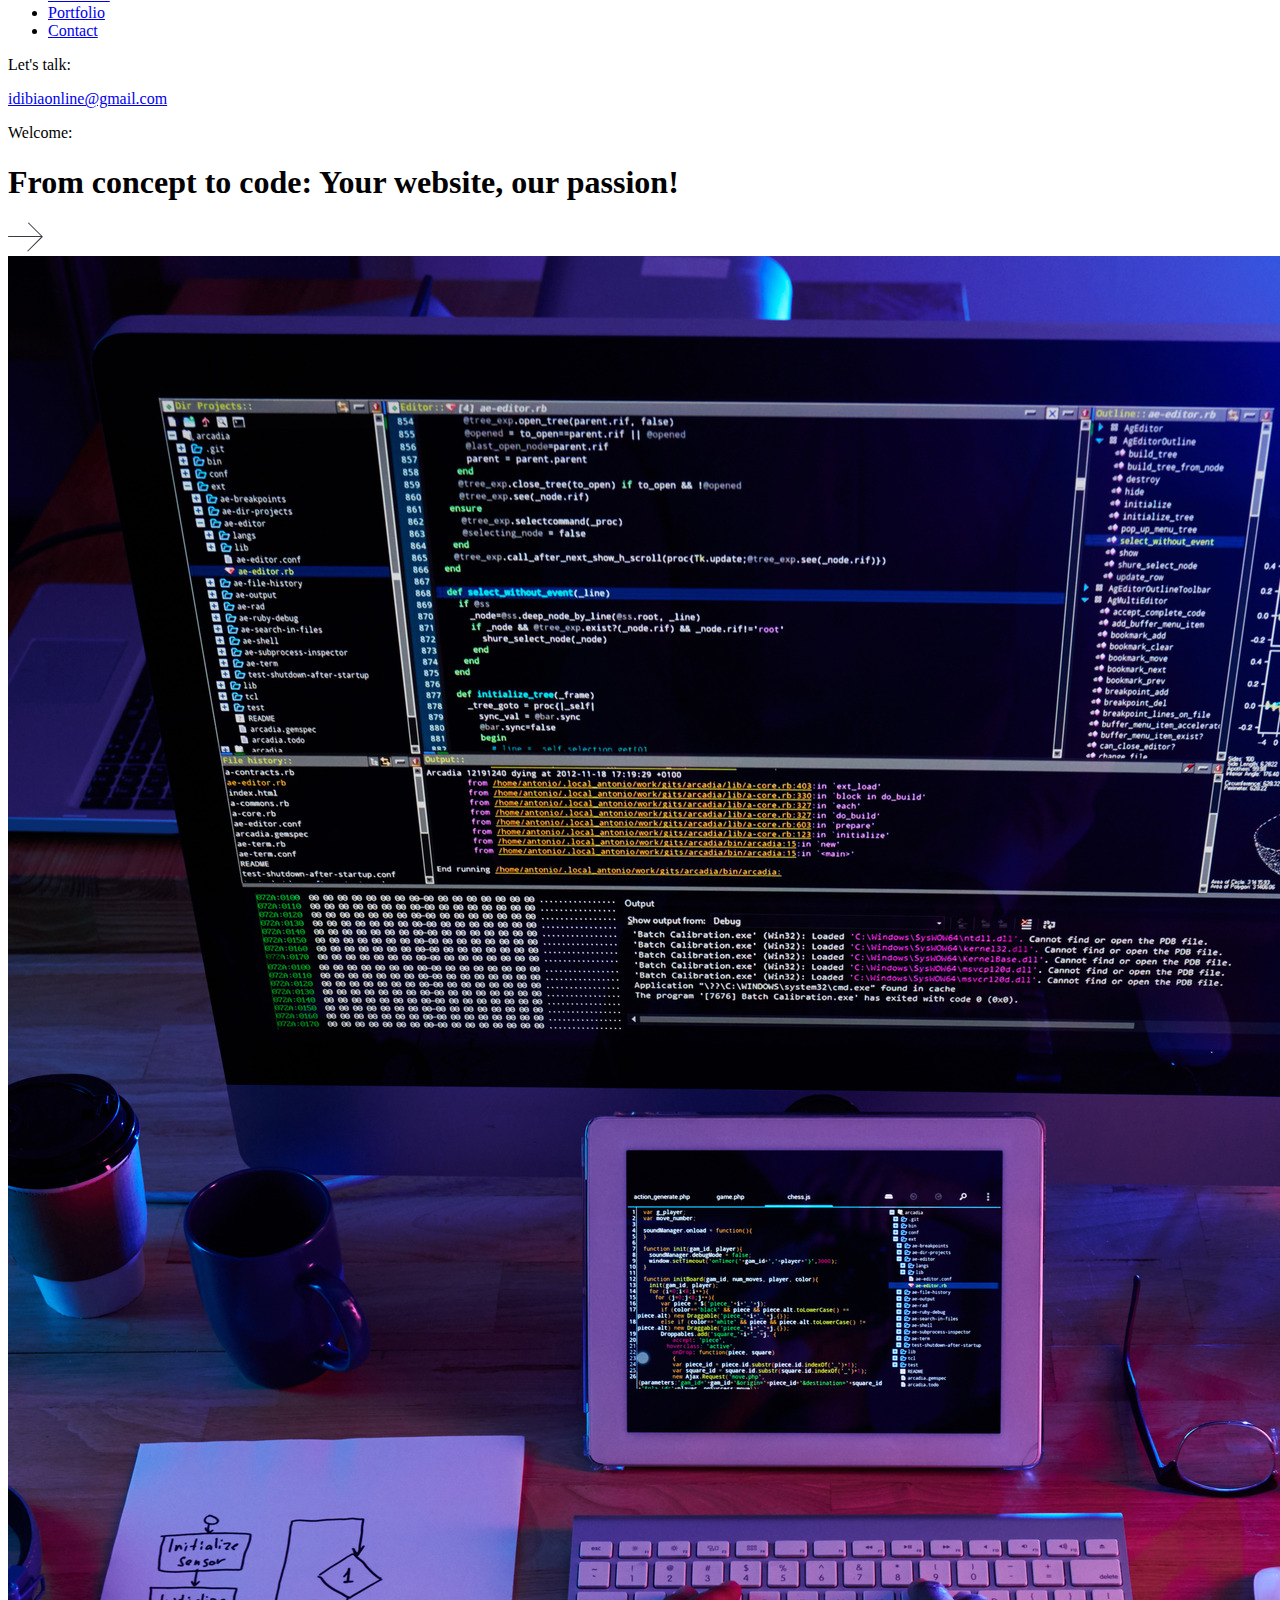
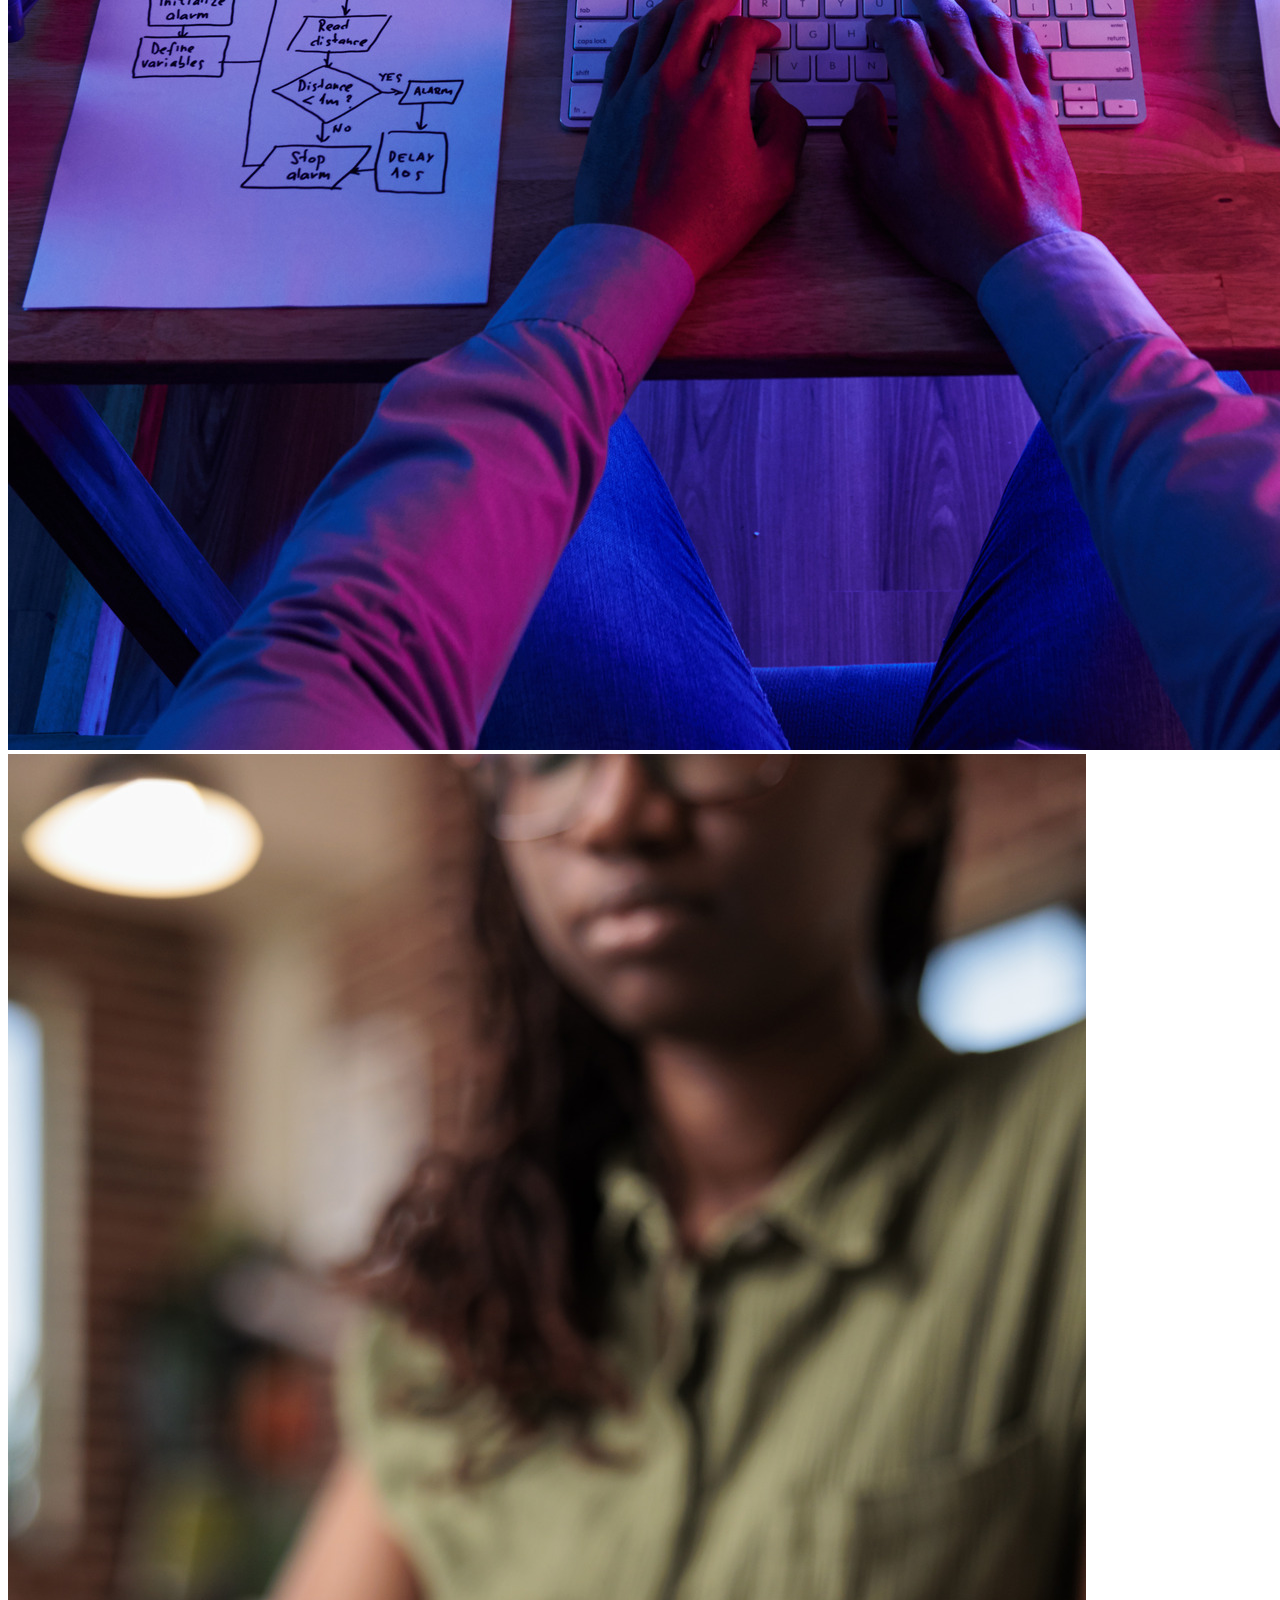
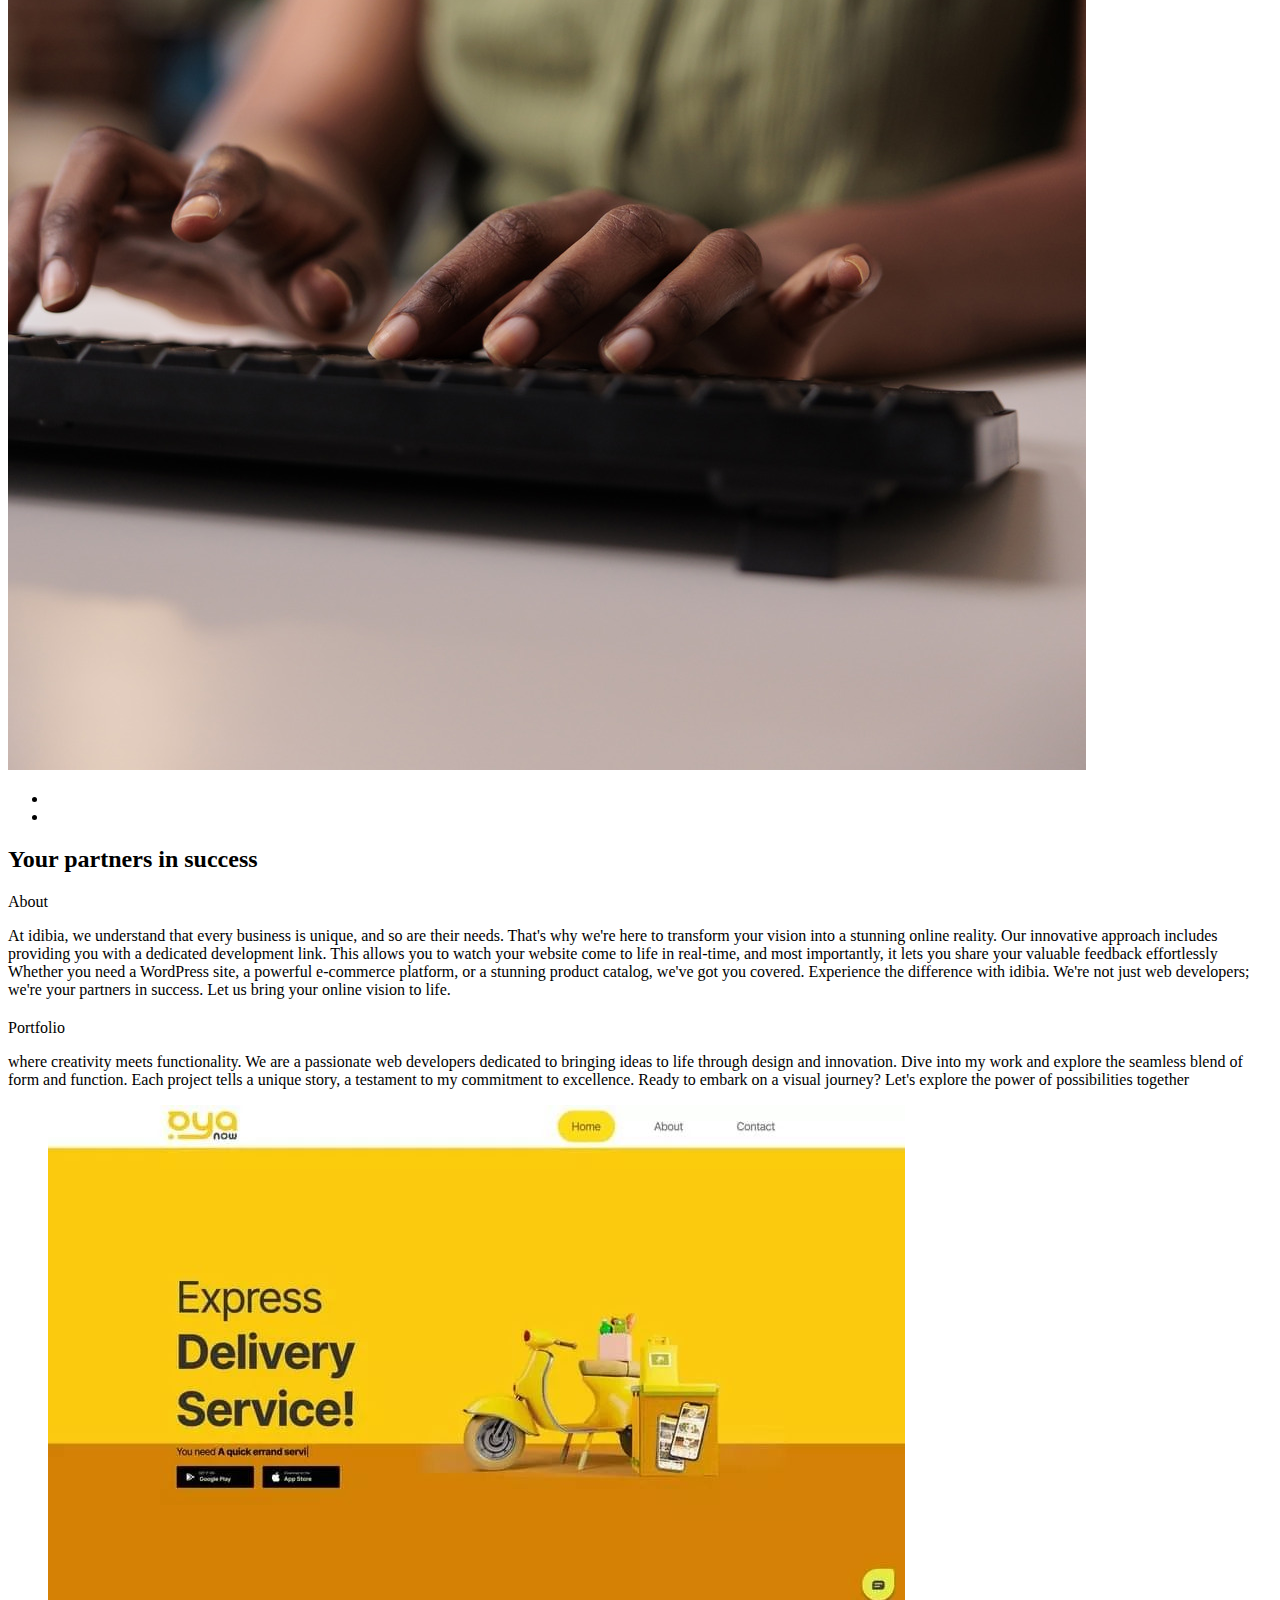
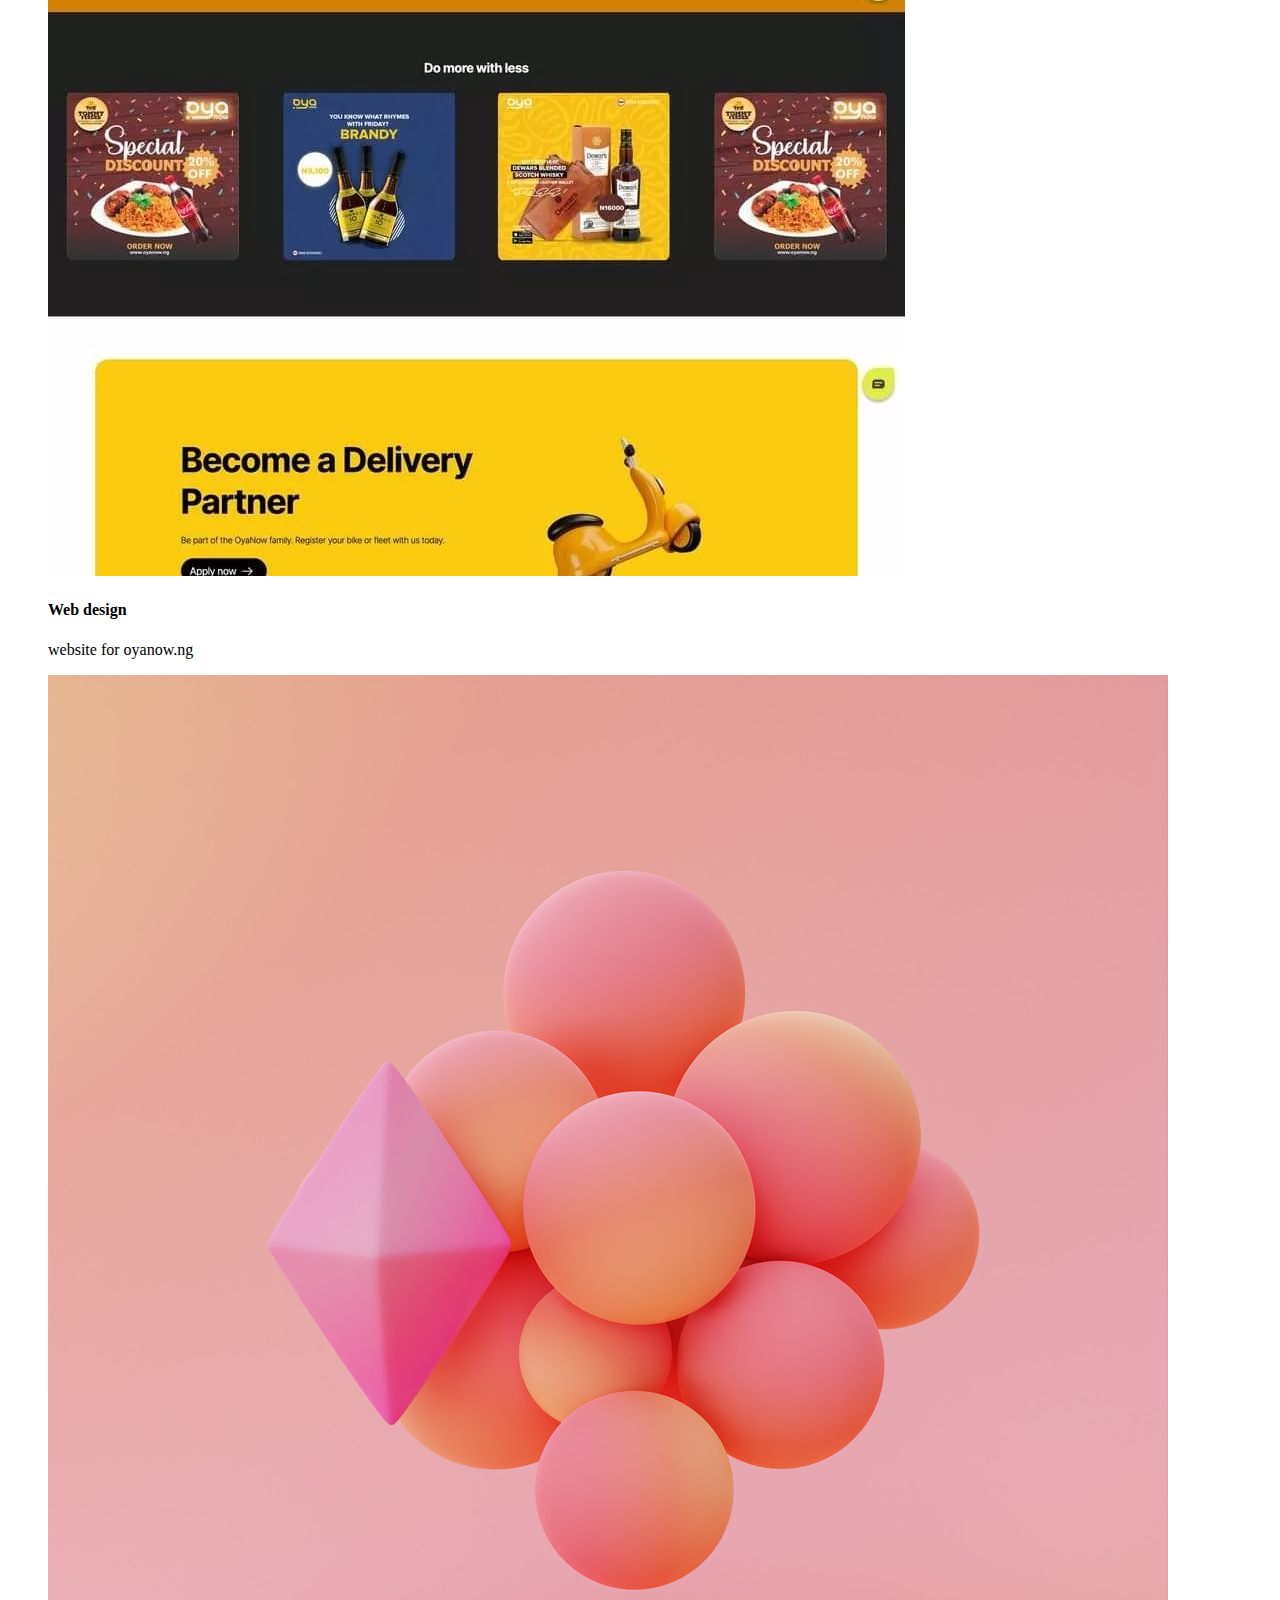
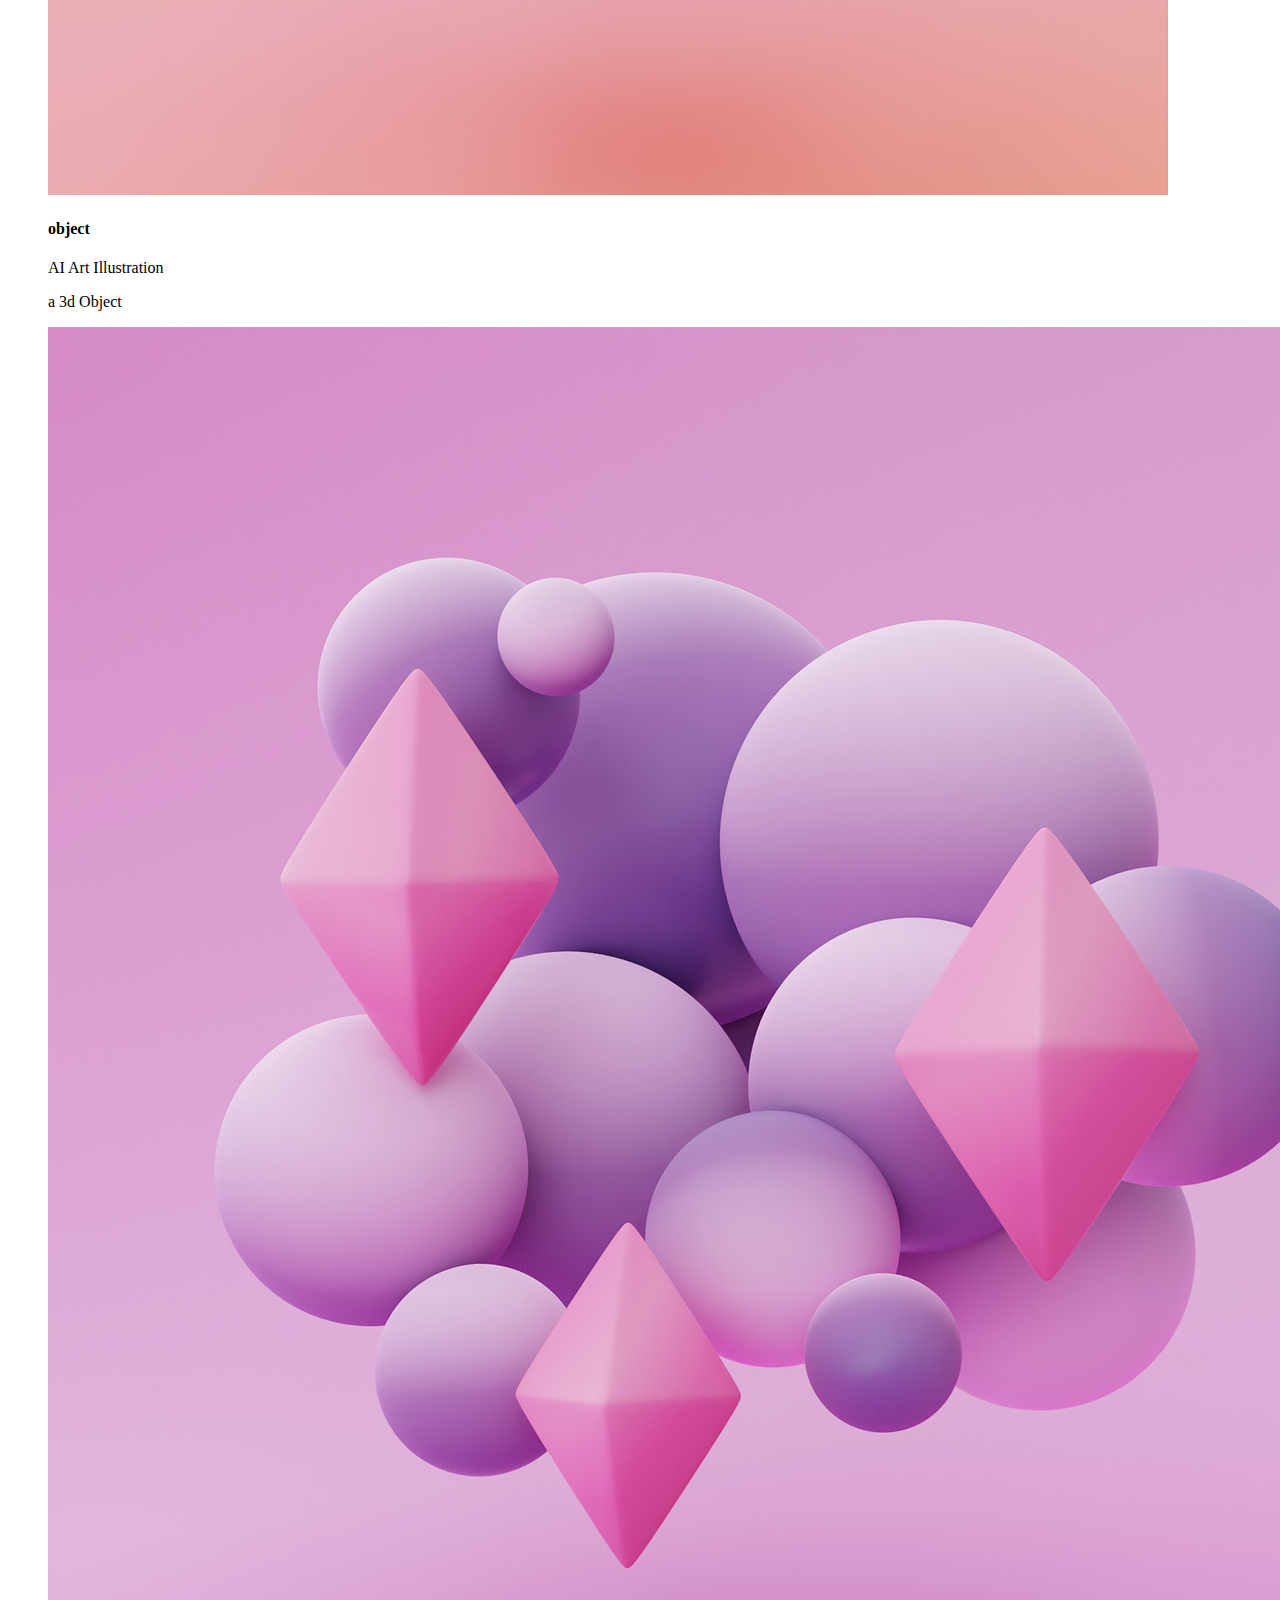
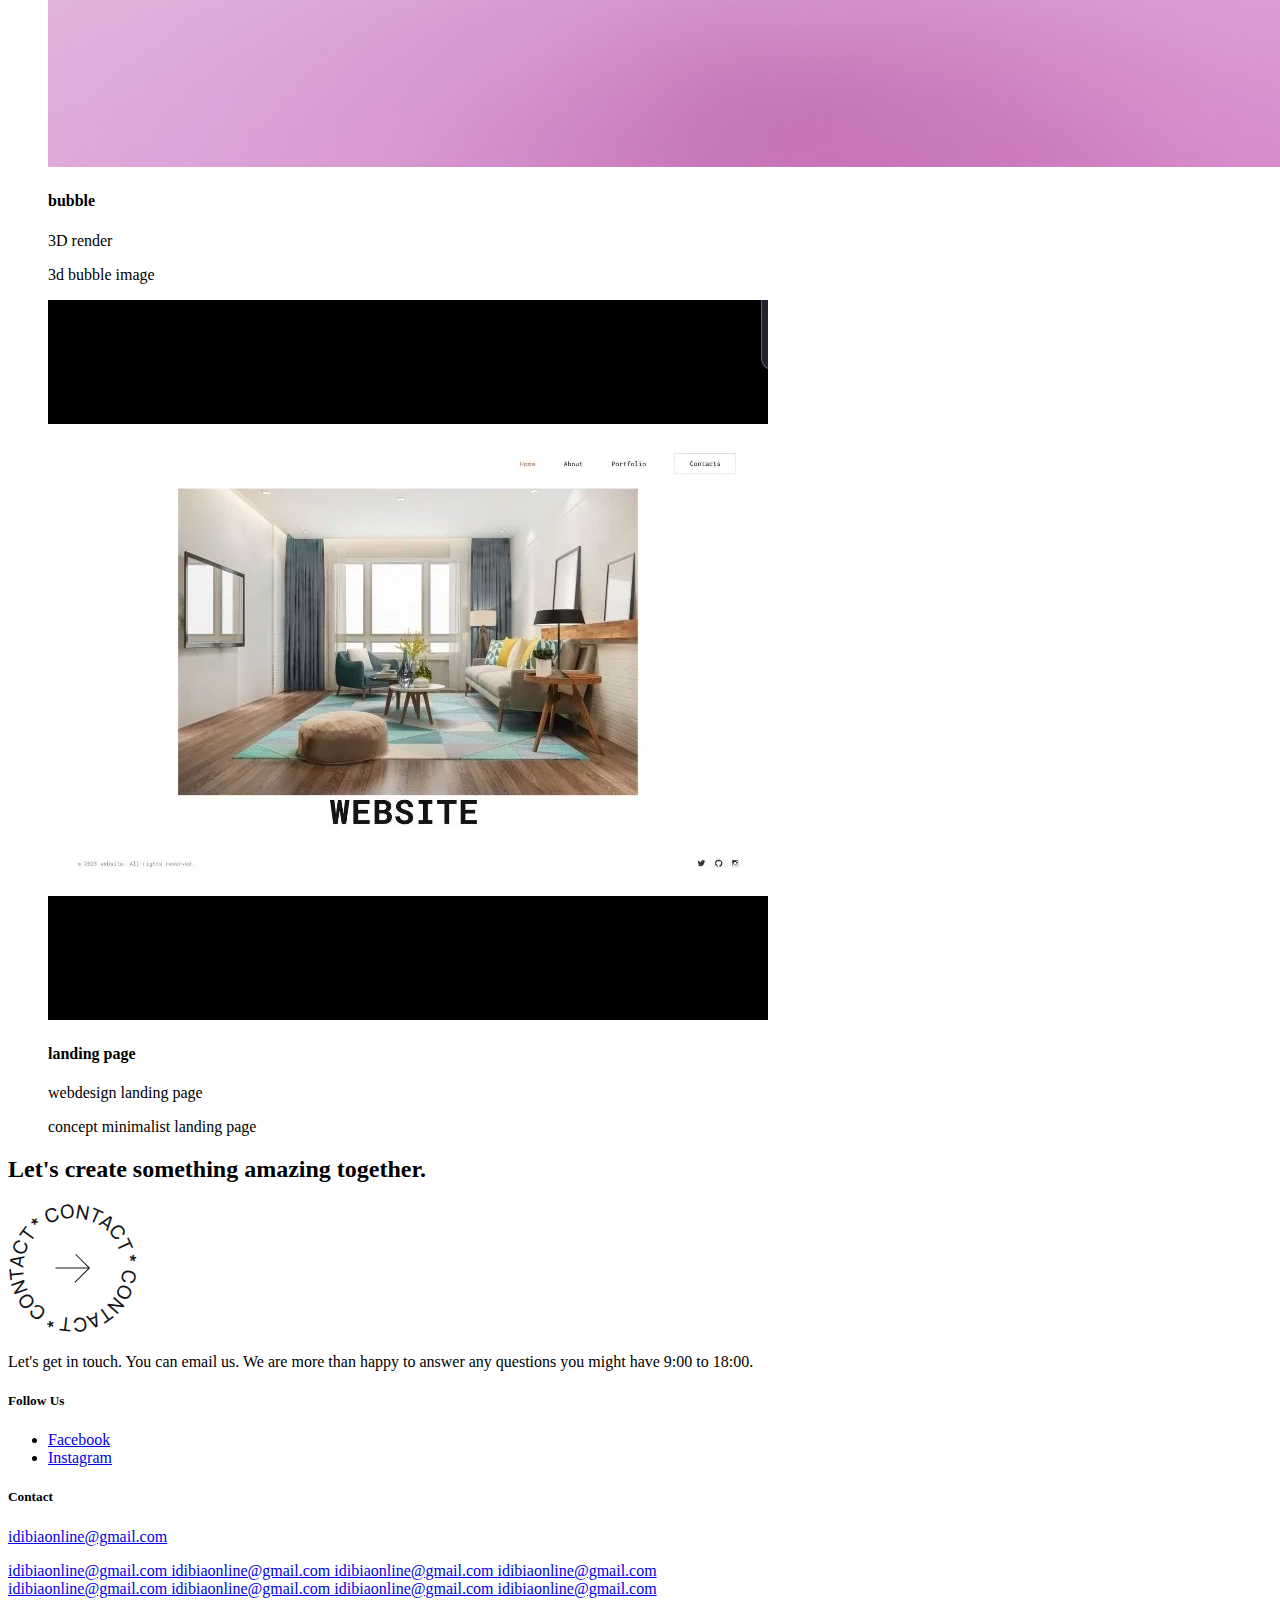
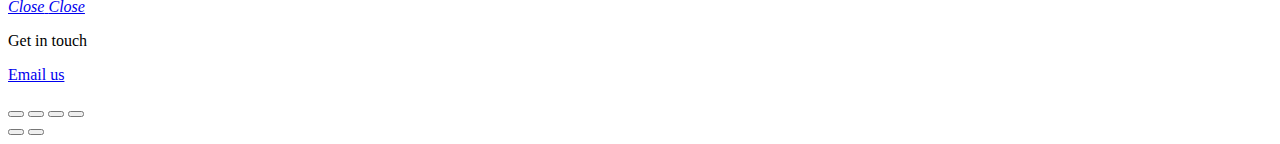
==== commit 17a62b01: "fixed swiper" ====
--- a/index.html
+++ b/index.html
@@ -354,7 +354,7 @@
 										class="swiper-pagination split-slider-pagination-idibia d-flex align-items-center justify-content-center"
 									></div>
 									<!-- Navigation buttons -->
-									<div
+									<!-- <div
 										class="swiper-button-prev split-slider-btn-idibia split-slider-btn-idibia-prev"
 									>
 										<span class="circle"></span>
@@ -365,7 +365,7 @@
 									>
 										<span class="circle"></span>
 										<i class="fa-solid fa-chevron-right"></i>
-									</div>
+									</div> -->
 								</div>
 								<!-- Main Section Split Swiper Slider End -->
 							</div>
